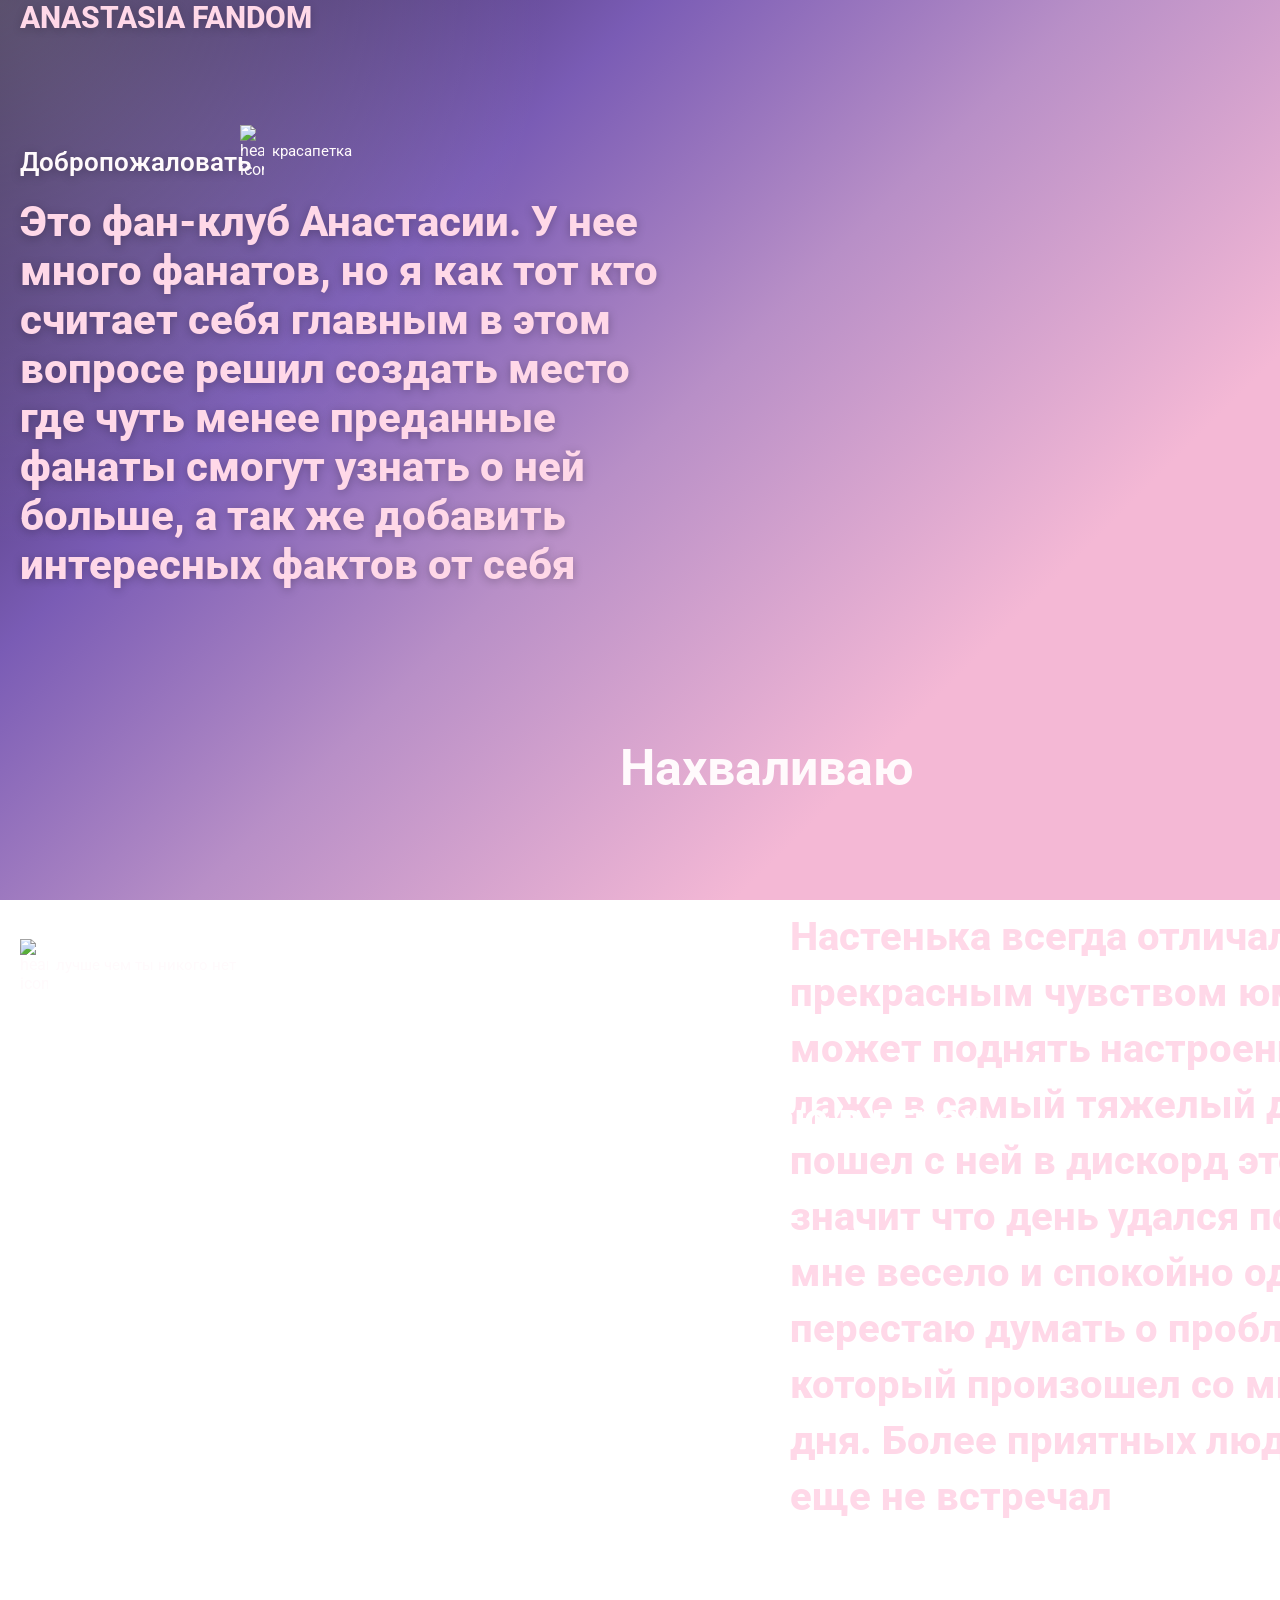
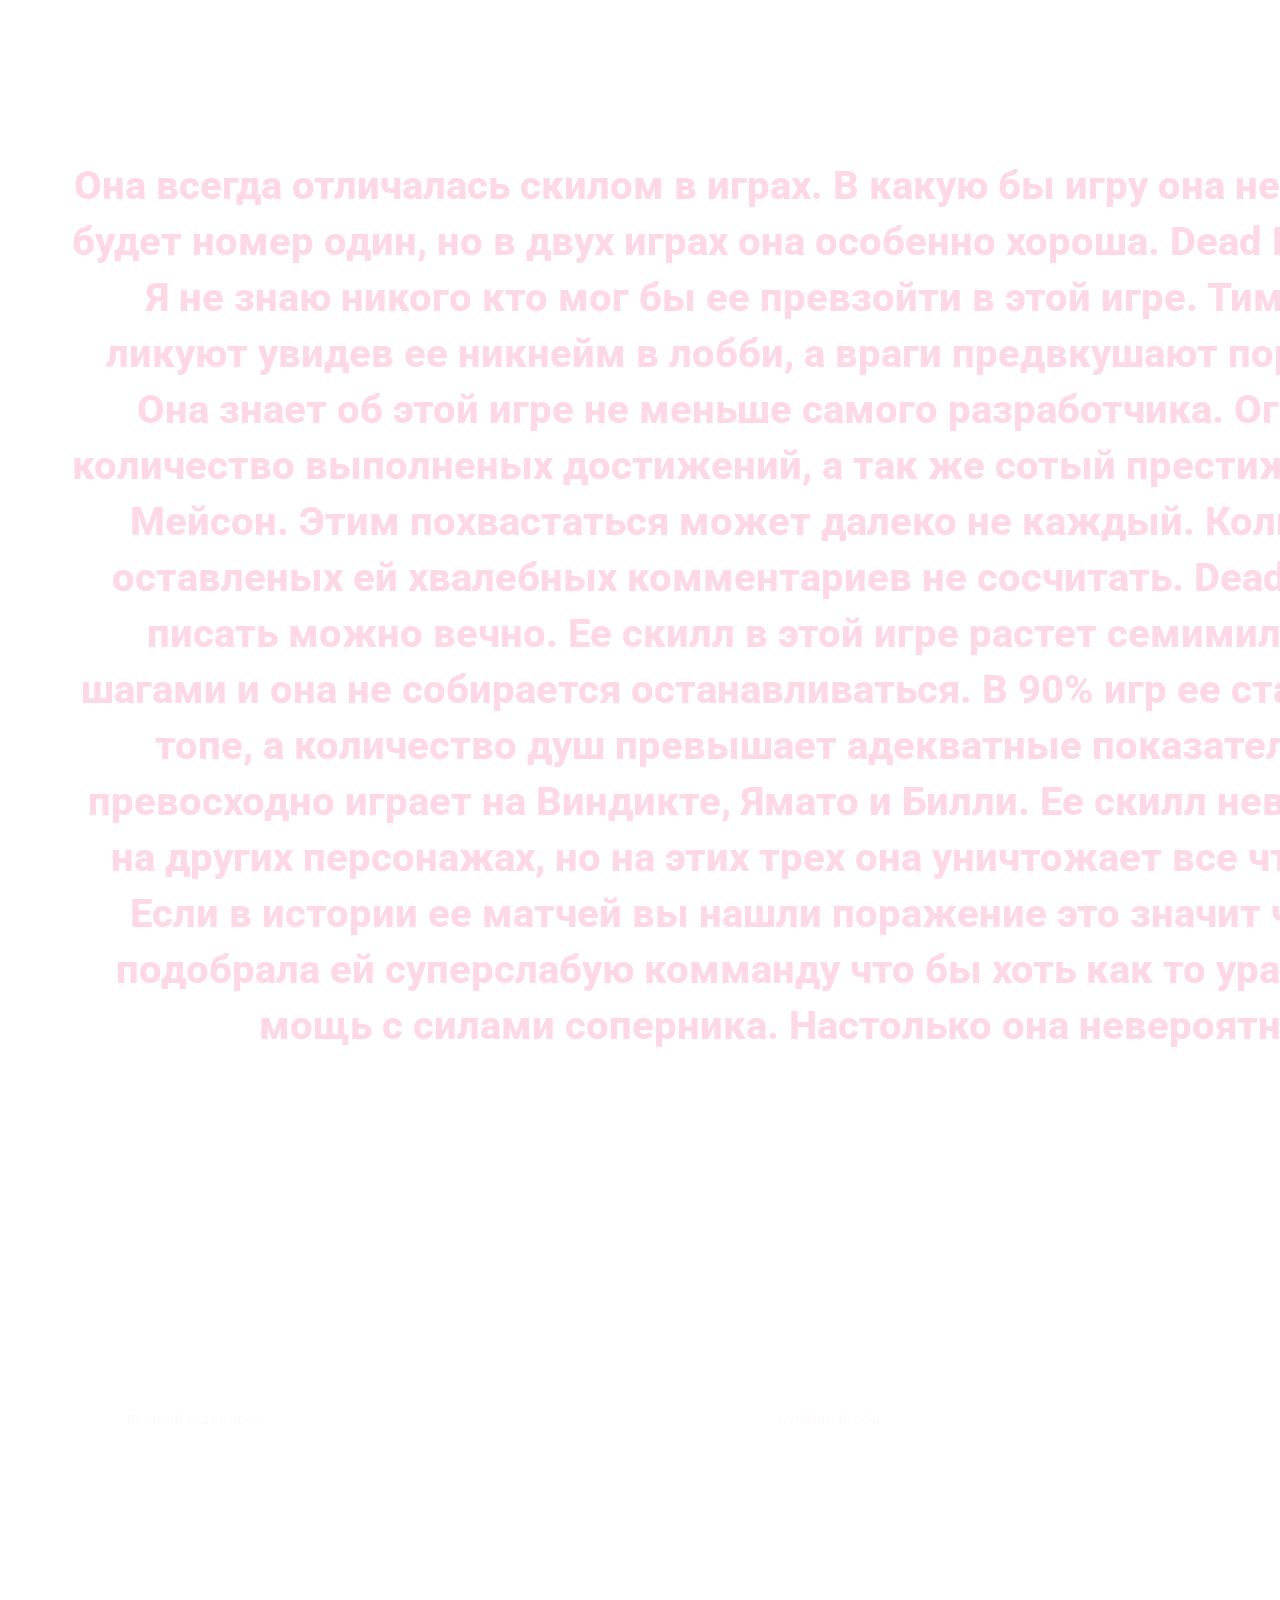
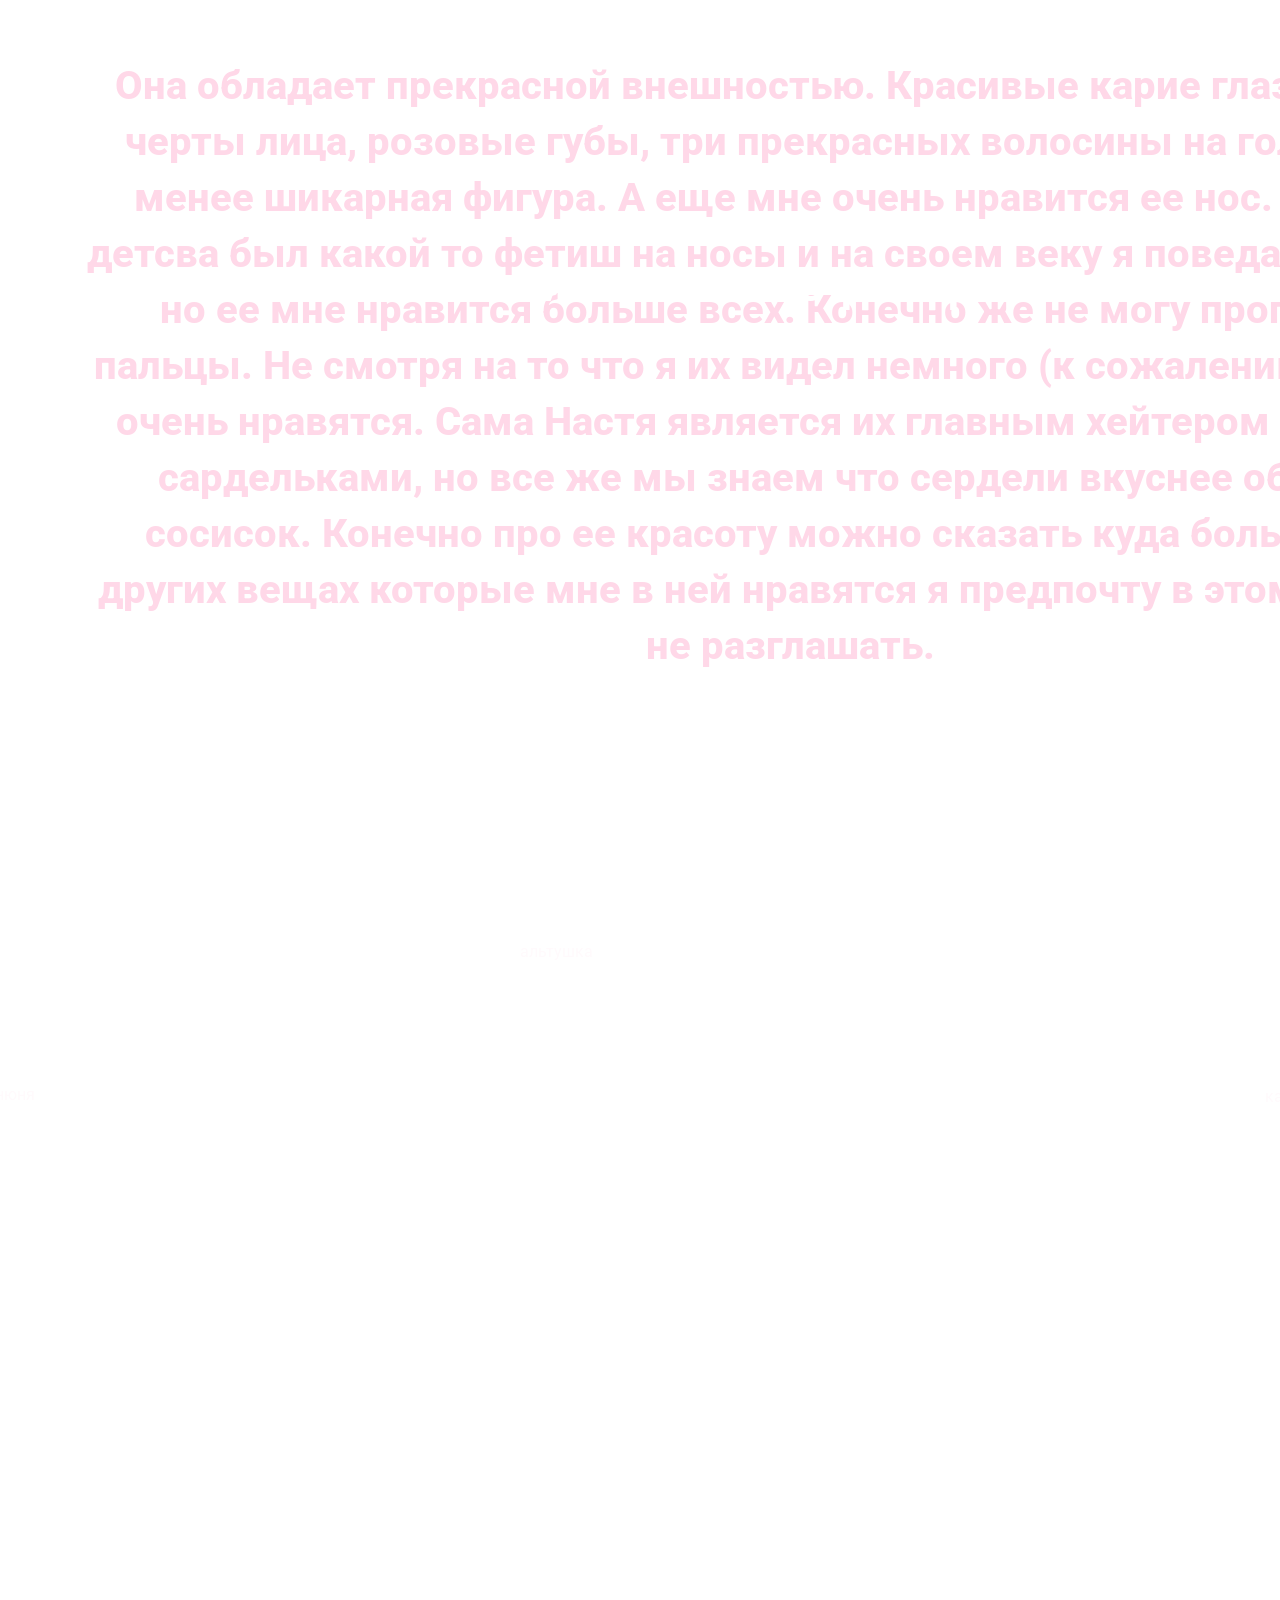
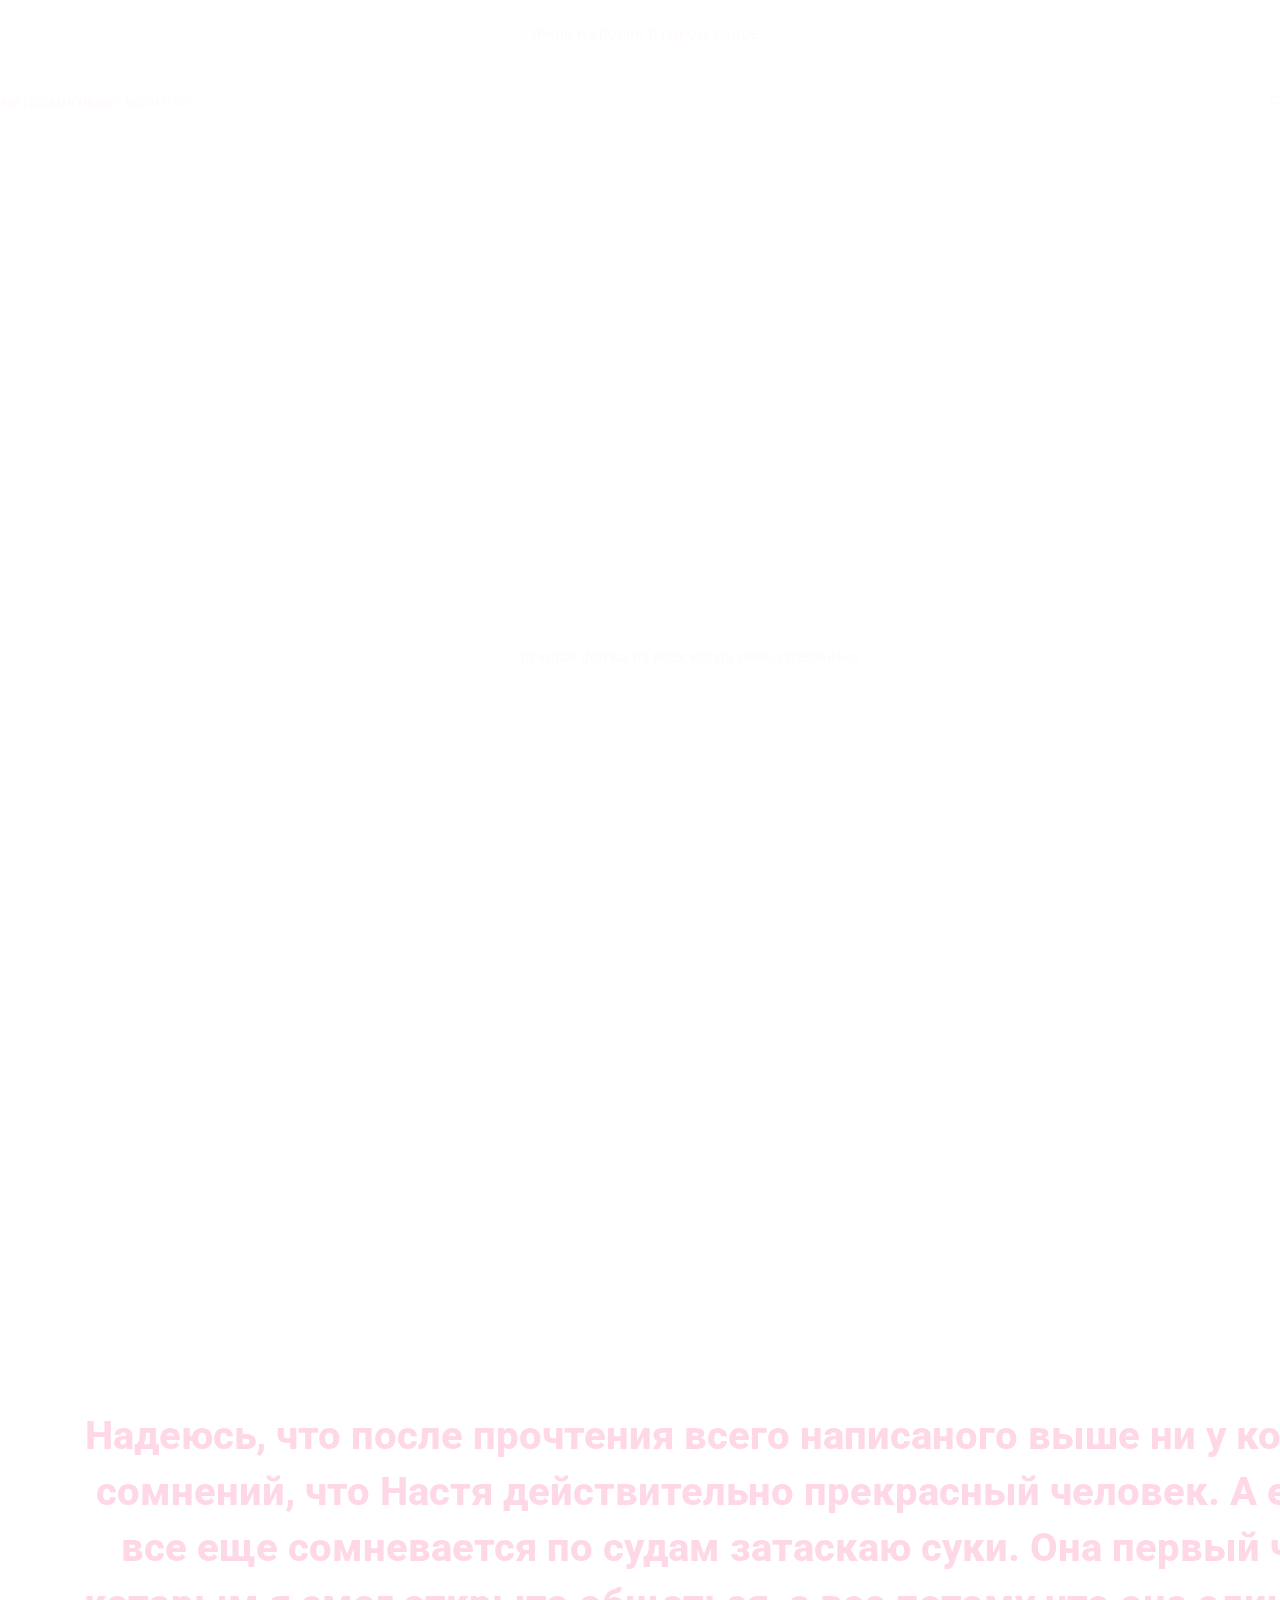
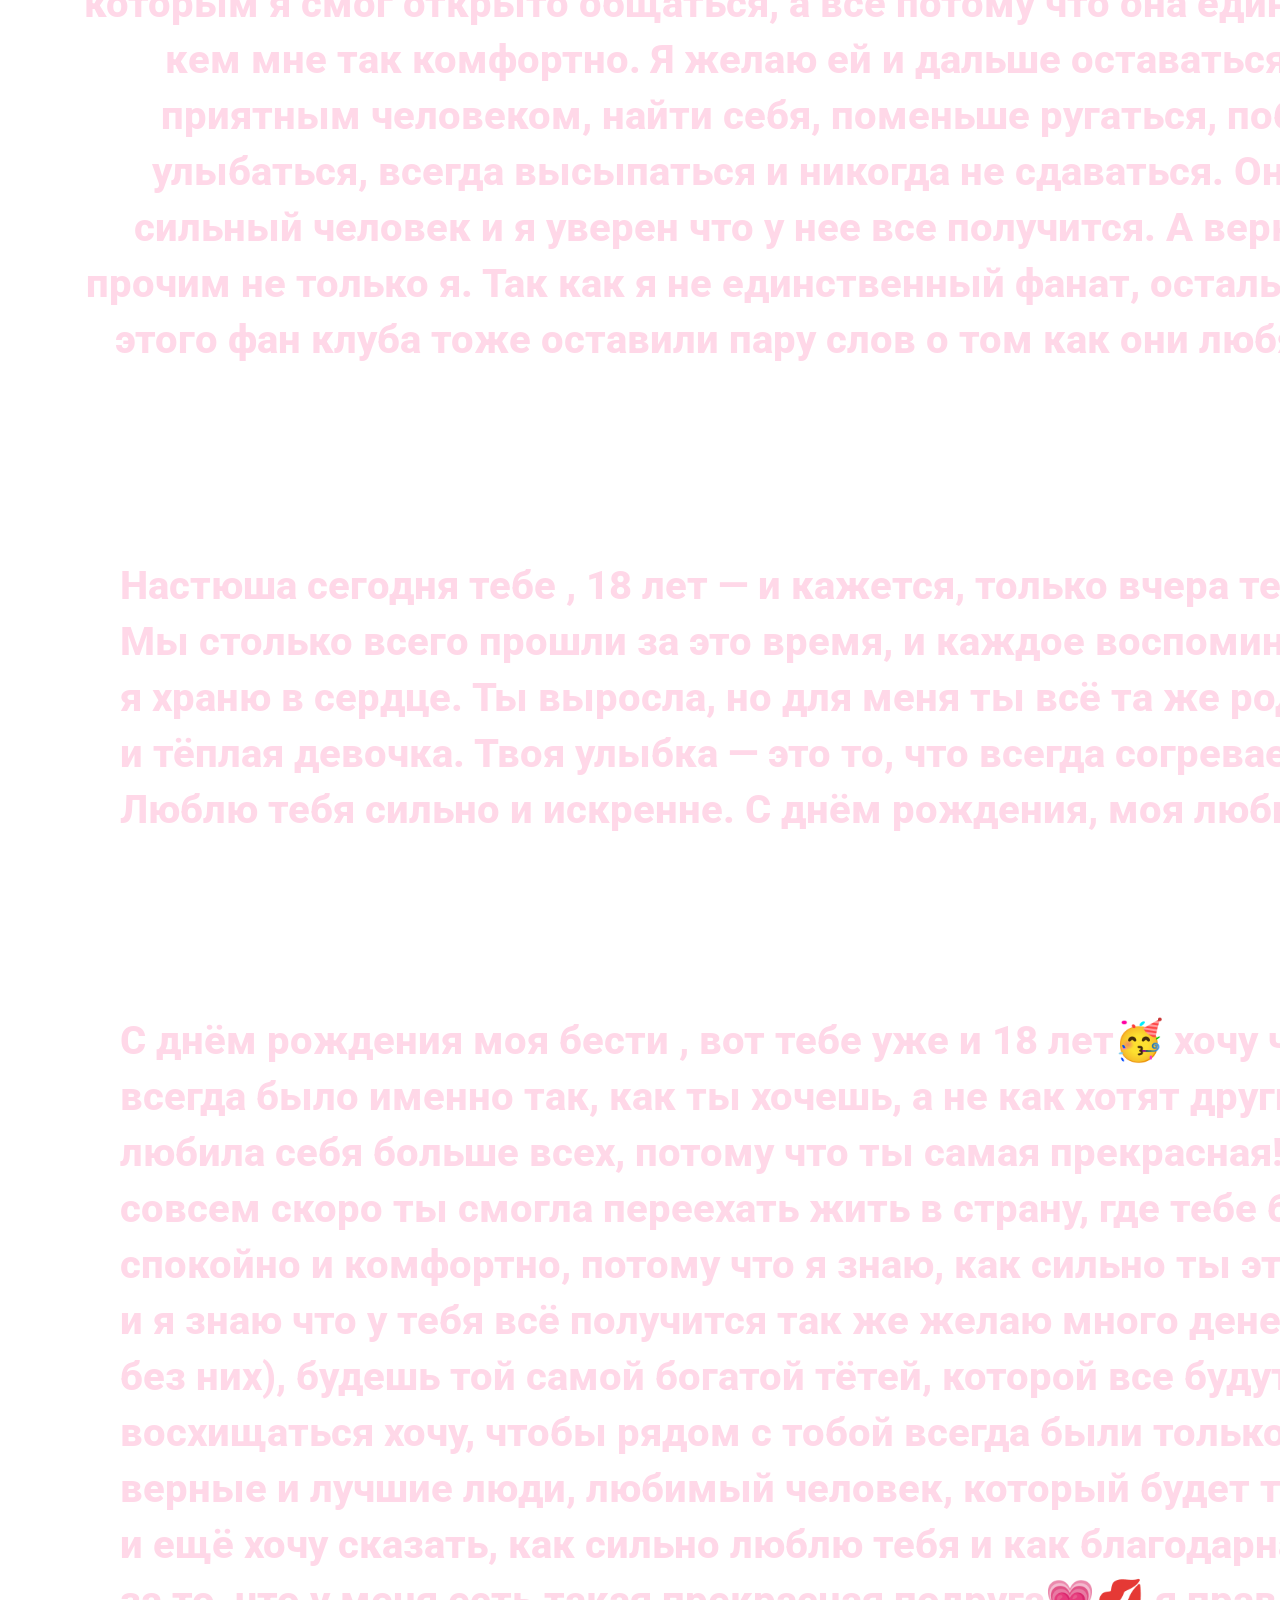
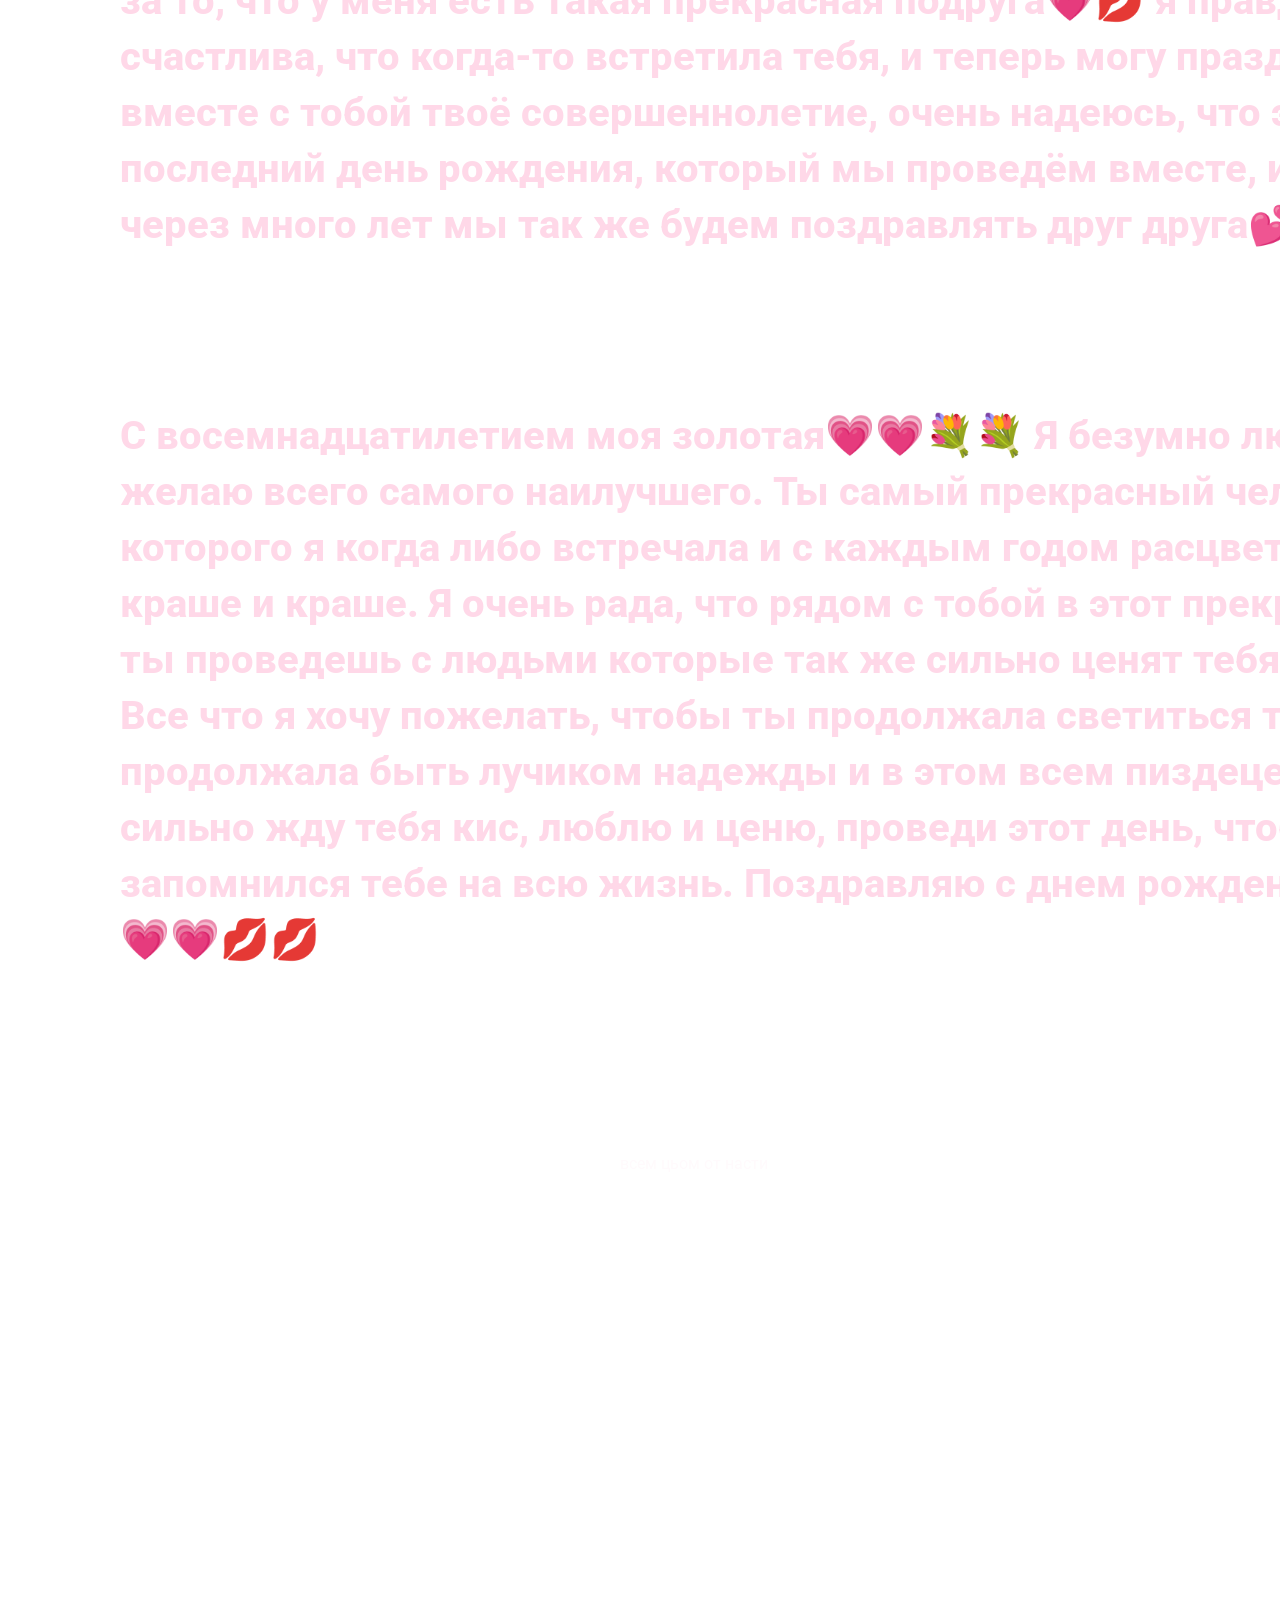
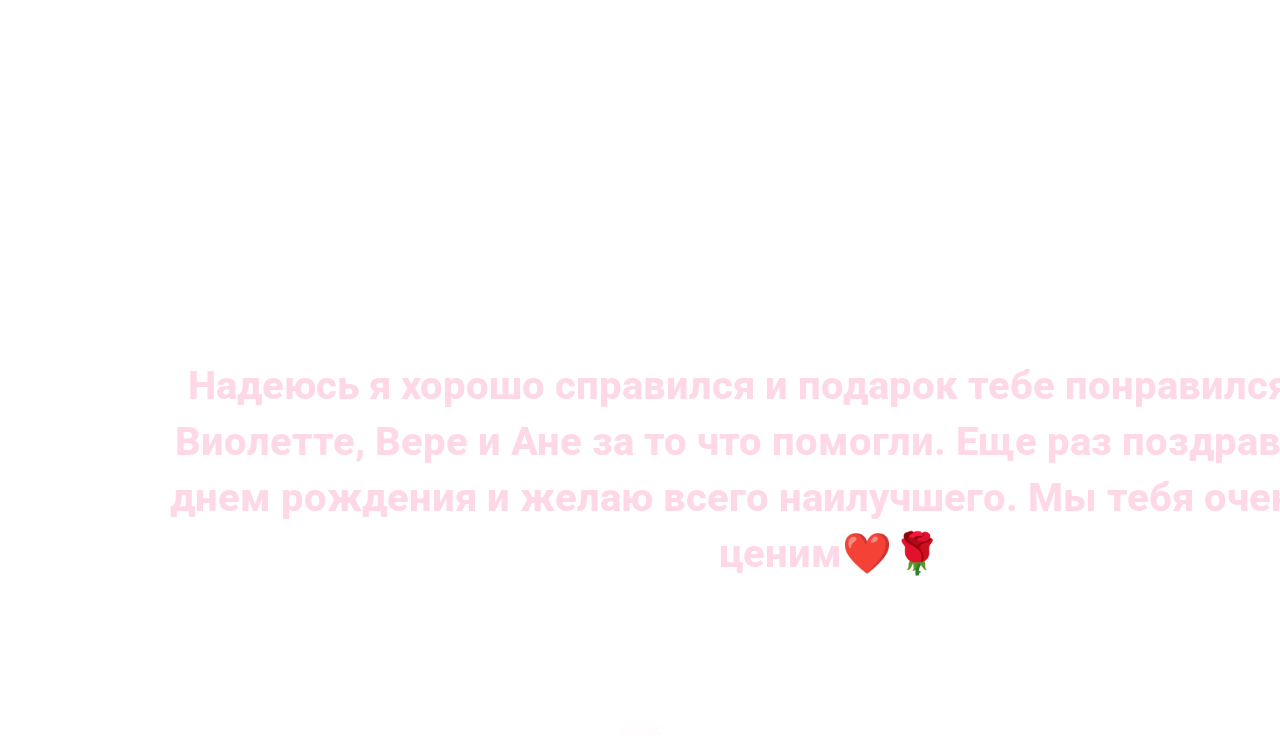
==== index.html @ ffe3f114 "Add files via upload" ====
<!DOCTYPE html>
<html lang='en'>

<head>
    <meta charset='utf-8'>
    <meta name='viewport' content='width=device-width, initial-scale=1'>
    <title>Nastya Fandom</title>
    <link rel="preconnect" href="https://fonts.googleapis.com">
    <link rel="preconnect" href="https://fonts.gstatic.com" crossorigin>
    <link href="https://fonts.googleapis.com/css2?family=Roboto:wght@400;500;700;800&display=swap" rel="stylesheet">
    <link rel='stylesheet' href='css/main.css'>
</head>

<body>
    <div class="wrapper">
        <header class="container">
            <span class="logo">Anastasia Fandom</span>
            <nav>
                <ul>
                    <!----Кнопки сверху сайта---->
                    <li class="active"><a href="#"></a></li>
                    <li><a href="#"></a></li>
                    <li><a href="#"></a></li>
                    <li><a href="#"></a></li>
                    <li class="btn"><a href="#"></a></li>
                    <!---->
                </ul>
            </nav>
        </header>
        <div class="hero container">
            <div class="hero--info">
                <!--Заголовки и главные кнопки-->
                <h2>Добропожаловать</h2>
                <h1>Это фан-клуб Анастасии. У нее много фанатов, но я как тот кто считает себя главным в этом вопросе
                    решил создать место где чуть менее преданные фанаты смогут узнать о ней больше, а так же добавить
                    интересных фактов от себя</h1>

                <!---->
                <div class="part--two">
                    <div class="part--two__title">
                        <h3>Нахваливаю</h3>
                    </div>
                    <div class="parttwoinfo">
                        <div class="infoblock">
                            <div class="nastya2-text">
                                <h4 class="moveable-h4"
                                    style="left: 450px; top: -20px; width: 900px; position: absolute; font-size: 40px; font-weight: 800; color: #ffd8e8; line-height: 1.4;">
                                    Настенька всегда отличалась своим прекрасным чувством юмора. Она легко может поднять
                                    настроение и поддержать даже в самый тяжелый день. Если я пошел с ней в дискорд это
                                    автоматически значит что день удался потому что с ней мне весело и спокойно
                                    одновременно. С я перестаю думать о проблемах и негативе который произошел со мной в
                                    течении дня. Более приятных людей чем она я еще не встречал</h4>
                            </div>
                            <img src="img/nastya2.jpg" alt="">
                            <div class="caption">
                                <img src="img/heart.png" alt="heart icon">
                                <p>лучше чем ты никого нет</p>
                            </div>
                        </div>
                    </div>
                </div>
                <div class="part--three">
                    <div class="part--three__title">
                        <h3 class="moveable-title"
                            style="left: 560px; top: -200px; position: absolute; font-size: 42px; font-weight: 800; color: #fff;">
                            Нахваливаю в играх</h3>
                    </div>
                    <div class="partthreeinfo">
                        <div class="infoblock">
                            <div class="nastya3-text">

                                <h4 class="moveable-h4"
                                    style="left: -10px; top: 1700px; width: 1500px; position: absolute; font-size: 40px; font-weight: 800; color: #ffd8e8; line-height: 1.4; text-align: center;">
                                    Она всегда отличалась скилом в играх. В какую бы игру она не зашла она будет номер
                                    один, но в двух играх она особенно хороша.
                                    Dead By Daylight. Я не знаю никого кто мог бы ее превзойти в этой игре.
                                    Тиммейты ликуют увидев ее никнейм в лобби, а враги предвкушают поражение. Она знает
                                    об этой игре не меньше самого разработчика. Огромное количество выполненых
                                    достижений, а так же сотый престиж на Шерил Мейсон. Этим похвастаться может далеко
                                    не каждый. Количество оставленых ей хвалебных комментариев не сосчитать.

                                    Deadlock. Тут писать можно вечно. Ее скилл в этой игре растет
                                    семимильными шагами и она не собирается останавливаться. В 90% игр ее статистика в
                                    топе, а количество душ превышает адекватные показатели. Она превосходно играет на
                                    Виндикте, Ямато и Билли. Ее скилл невероятен и на других персонажах, но на этих трех
                                    она уничтожает все что видит. Если в истории ее матчей вы нашли поражение это значит
                                    что
                                    игра подобрала ей суперслабую комманду что бы хоть как то уравнять ее мощь с силами
                                    соперника. Настолько она невероятна
                                </h4>
                            </div>
                            <div class="image-card">
                                <img src="img/nastya3.png" alt="">
                                <div class="caption">
                                    <img src="img/Deadlock.png" alt="">
                                    <p>лучшая в дедлоке</p>
                                </div>
                            </div>
                            <div class="image-card nastyafourimg">
                                <img src="img/nastya4.png" alt="">
                                <div class="captiontwo">
                                    <img src="img/DBD.png" alt="">
                                    <p>лучшая в дбд</p>
                                </div>
                            </div>
                        </div>
                    </div>
                </div>
                <div class="part--four">
                    <div class="part--four__title">
                        <h3 class="moveable-title"
                            style="left: 560px; top: 3100px; position: absolute; font-size: 42px; font-weight: 800; color: #fff;">
                            Нахваливаю внешность</h3>
                    </div>
                    <div class=" partfourinfo">
                        <div class="infoblock">
                            <div class="nastya5-text">
                                <h4 class="moveable-h4"
                                    style="left: 0px; top: 3200px; width: 1500px; position: absolute; font-size: 40px; font-weight: 800; color: #ffd8e8; line-height: 1.4; text-align: center;">
                                    Она обладает прекрасной внешностью. Красивые карие глаза, милые черты лица, розовые
                                    губы, три прекрасных волосины на голове и не менее шикарная фигура. А еще мне очень
                                    нравится ее нос. У меня с детсва был какой то фетиш на носы и на своем веку я
                                    поведал их много, но ее мне нравится больше всех. Конечно же не могу пропустить
                                    пальцы. Не смотря на то что я их видел немного (к сожалению) они мне очень нравятся.
                                    Сама Настя является их главным хейтером и назвает сардельками, но все же мы знаем
                                    что сердели вкуснее обычных сосисок. Конечно про ее красоту можно сказать куда
                                    больше, но о других вещах которые мне в ней нравятся я предпочту в этом фандоме не
                                    разглашать.
                                </h4>
                            </div>
                            <div class="caption">
                                <img src="" alt="">
                                <p></p>
                            </div>
                        </div>
                    </div>
                </div>
                <div class="part--five">
                    <div class="part--five__title">
                        <h5 class="moveable-title"
                            style="left: -90px; top: 2000px; position: absolute; font-size: 42px; font-weight: 800; color: #fff;">
                            Мои любимые фотографии</h5>
                    </div>
                    <div class=" partfiveinfo">
                        <div class="infoblock">
                            <div class="nastya6-text">
                                <h6 class="moveable-h4"
                                    style="left: 0px; top: 3200px; width: 1500px; position: absolute; font-size: 40px; font-weight: 800; color: #ffd8e8; line-height: 1.4; text-align: center;">

                                </h6>
                            </div>
                            <img class="five-photo five-photo-1" src="img/nastya6.jpg" alt="">
                            <div class="caption5">
                                <img src="img/heart.png" alt="">
                                <p>гарнюня</p>
                            </div>
                            <img class="five-photo five-photo-2" src="img/nastya7.jpg" alt="">
                            <div class="caption6">
                                <img src="img/heart.png" alt="">
                                <p>альтушка</p>
                            </div>
                            <img class="five-photo five-photo-3" src="img/nastya8.jpg" alt="">
                            <div class="caption7">
                                <img src="img/heart.png" alt="">
                                <p>карапуз</p>
                            </div>
                            <img class="five-photo five-photo-4" src="img/nastya9.jpg" alt="">
                            <div class="caption8">
                                <img src="img/heart.png" alt="">
                                <p>мне подмигивает если что</p>
                            </div>
                            <img class="five-photo five-photo-5" src="img/nastya10.jpg" alt="">
                            <div class="caption9">
                                <img src="img/heart.png" alt="">
                                <p>зайчик и кролик в одном кадре</p>
                            </div>
                            <img class="five-photo five-photo-6" src="img/nastya11.jpg" alt="">
                            <div class="captiont10">
                                <img src="" alt="">
                                <p></p>
                            </div>
                            <img class="five-photo five-photo-7" src="img/nastya12.jpg" alt="">
                            <div class="caption11">
                                <img src="img/heart.png" alt="">
                                <p>слишком хорошая фотка</p>
                            </div>
                            <img class="five-photo five-photo-8" src="img/nastya13.jpg" alt="">
                            <div class="caption12">
                                <img src="img/heart.png" alt="">
                                <p>лучшая фотка из всех когда либо сделанных</p>
                            </div>
                            <img class="five-photo five-photo-8" src="img/nastya15.jpg" alt=""
                                style="left: 560px; top: 7200px; width: 450px; position: absolute; font-size: 40px; font-weight: 800; color: #ffd8e8; line-height: 1.4; text-align: center;">
                            <div class="caption14">
                                <img src="img/heart.png" alt="">
                                <p>всем цьом от насти</p>
                            </div>
                            <img class="five-photo five-photo-8" src="img/bonus.png" alt=""
                                style="left: 560px; top: 8400px; width: 450px; position: absolute; font-size: 40px; font-weight: 800; color: #ffd8e8; line-height: 1.4; text-align: center;">
                            <div class="caption15">
                                <img src="img/heart.png" alt="">
                                <p>бонус</p>
                            </div>
                        </div>
                    </div>
                </div>
                <div class="part--six">
                    <div class="part--six__title">
                        <h3 class="moveable-title"
                            style="left: 730px; top: 6070px; position: absolute; font-size: 42px; font-weight: 800; color: #fff;">
                            Итог</h3>
                    </div>
                    <div class=" partsixinfo">
                        <div class="infoblock">
                            <div class="nasty6-text">
                                <h4 class="moveable-h4"
                                    style="left: 0px; top: 6150px; width: 1500px; position: absolute; font-size: 40px; font-weight: 800; color: #ffd8e8; line-height: 1.4; text-align: center;">
                                    Надеюсь, что после прочтения всего написаного выше ни у кого не будет сомнений, что
                                    Настя действительно прекрасный человек. А если кто то все еще сомневается по судам
                                    затаскаю суки. Она первый человек с которым я смог открыто общаться, а все потому
                                    что она единственная с кем мне так комфортно. Я желаю ей и дальше оставаться
                                    таким приятным человеком, найти себя, поменьше ругаться, побольше улыбаться, всегда
                                    высыпаться и никогда не сдаваться. Она очень сильный человек и я уверен что у нее
                                    все получится. А верю между прочим не только я. Так как я не единственный фанат,
                                    остальные члены этого фан клуба тоже оставили пару слов о том как они любят Настю.
                                </h4>
                            </div>
                        </div>
                    </div>
                </div>
                <div class="part--seven">
                    <div class="part--seven__title">
                        <h3 class="moveable-title"
                            style="left: 120px; top: 6800px; position: absolute; font-size: 50px; font-weight: 800; color: #fff;">
                            Виолетта</h3>
                    </div>
                    <div class=" partseveninfo">
                        <div class="infoblock">
                            <div class="nasty7-text">
                                <h4 class="moveable-h4"
                                    style="left: 40px; top: 6900px; width: 1500px; position: absolute; font-size: 40px; font-weight: 800; color: #ffd8e8; line-height: 1.4; text-align: left;">
                                    Настюша сегодня тебе , 18 лет — и кажется, только вчера тебе было 13. Мы столько
                                    всего прошли за это время, и каждое воспоминание с тобой я храню в сердце. Ты
                                    выросла, но для меня ты всё та же родная, светлая и тёплая девочка. Твоя улыбка —
                                    это то, что всегда согревает меня. Люблю тебя сильно и искренне. С днём рождения,
                                    моя любимая 🥰💋
                                </h4>
                            </div>
                        </div>
                    </div>
                </div>
                <div class="part--eight">
                    <div class="part--eight__title">
                        <h3 class="moveable-title"
                            style="left: 120px; top: 7250px; position: absolute; font-size: 50px; font-weight: 800; color: #fff;">
                            Вера</h3>
                    </div>
                    <div class=" parteightinfo">
                        <div class="infoblock">
                            <div class="nasty8-text">
                                <h4 class="moveable-h4"
                                    style="left: 40px; top: 7355px; width: 1500px; position: absolute; font-size: 40px; font-weight: 800; color: #ffd8e8; line-height: 1.4; text-align: left;">
                                    C днём рождения моя бести , вот тебе уже и 18 лет🥳
                                    хочу чтобы всё всегда было именно так, как ты хочешь, а не как хотят другие, чтобы
                                    ты любила себя больше всех, потому что ты самая прекрасная!!
                                    хочу, чтобы совсем скоро ты смогла переехать жить в страну, где тебе будет спокойно
                                    и комфортно, потому что я знаю, как сильно ты этого хочешь , и я знаю что у тебя всё
                                    получится
                                    так же желаю много денег (ну а куда без них), будешь той самой богатой тётей,
                                    которой все будут восхищаться
                                    хочу, чтобы рядом с тобой всегда были только самые верные и лучшие люди, любимый
                                    человек, который будет твоей опорой
                                    и ещё хочу сказать, как сильно люблю тебя и как благодарна вселенной за то, что у
                                    меня есть такая прекрасная подруга💗💋
                                    я правда очень счастлива, что когда-то встретила тебя, и теперь могу праздновать
                                    вместе с тобой твоё совершеннолетие, очень надеюсь, что это далеко не последний день
                                    рождения, который мы проведём вместе, и что ещё через много лет мы так же будем
                                    поздравлять друг друга💕🥹
                                </h4>
                            </div>
                        </div>
                    </div>
                    <div class="part--nine">
                        <div class="part--nine__title">
                            <h3 class="moveable-title"
                                style="left: 120px; top: 8250px; position: absolute; font-size: 50px; font-weight: 800; color: #fff;">
                                Аня</h3>
                        </div>
                        <div class=" partnineinfo">
                            <div class="infoblock">
                                <div class="nasty9-text">
                                    <h4 class="moveable-h4"
                                        style="left: 40px; top: 8350px; width: 1500px; position: absolute; font-size: 40px; font-weight: 800; color: #ffd8e8; line-height: 1.4; text-align: left;">
                                        С восемнадцатилетием моя золотая💗💗💐💐
                                        Я безумно люблю тебя и желаю всего самого наилучшего. Ты самый прекрасный
                                        человек которого я когда либо встречала и с каждым годом расцветаешь все краше и
                                        краше. Я очень рада, что рядом с тобой в этот прекрасный день ты проведешь с
                                        людьми которые так же сильно ценят тебя и дорожат. Все что я хочу пожелать,
                                        чтобы ты продолжала светиться так же ярко и продолжала быть лучиком надежды и в
                                        этом всем пиздеце. Оченьььь сильно жду тебя кис, люблю и ценю, проведи этот
                                        день, чтобы он запомнился тебе на всю жизнь. Поздравляю с днем рождения ещё
                                        разз💗💗💋💋
                                    </h4>
                                </div>
                            </div>
                        </div>
                        <div class="part--ten">
                            <div class="part--ten__title">
                                <h3 class="moveable-title"
                                    style="left: 720px; top: 9800px; position: absolute; font-size: 50px; font-weight: 800; color: #fff;">
                                    Конец</h3>
                            </div>
                            <div class=" partteninfo">
                                <div class="infoblock">
                                    <div class="nasty10-text">
                                        <h4 class="moveable-h4"
                                            style="left: 40px; top: 9900px; width: 1500px; position: absolute; font-size: 40px; font-weight: 800; color: #ffd8e8; line-height: 1.4; text-align: center;">
                                            Надеюсь я хорошо справился и подарок тебе понравился. Спасибо Виолетте, Вере
                                            и Ане за то что помогли. Еще раз поздравляю тебя с днем рождения и желаю
                                            всего наилучшего. Мы тебя очень любим и ценим❤️🌹
                                        </h4>
                                    </div>
                                </div>
                            </div>
                        </div>

                    </div>
                </div>
            </div>
        </div>
        <div class="hero--image">
            <img src="img/nastya.jpg" alt="">
            <div class="caption">
                <img src="img/heart.png" alt="heart icon">
                <p>красапетка</p>
            </div>
        </div>
    </div>
    </div>
</body>

</html>
<script src="js/drag-resize.js"></script>
---- css/main.css ----
:root {
    --bg-dark: #24163d;
    --bg-mid: #7a5cb5;
    --bg-light: #f4b8d5;
    --text-main: #fffafc;
    --text-accent: #ffd8e8;
    --text-dark: #2f243e;
    --button: #ff7aa2;
    --button-hover: #ffd4e2;
}

* {
    margin: 0;
    padding: 0;
    box-sizing: border-box;
}

html,
body,
h1,
h2,
h3,
h4,
h5,
h6,
p,
span,
a,
li,
button,
input,
textarea {
    font-family: "Roboto", "Segoe UI", Tahoma, sans-serif;
}

body {
    font-weight: 400;
    color: var(--text-main);
    min-height: 100vh;
    /* --- НАЧАЛО ПРАВОК --- */
    /* Перенесли градиент из .wrapper сюда и зафиксировали его */
    background: radial-gradient(circle at top left, rgba(255, 255, 255, 0.25), transparent 35%),
        linear-gradient(135deg, #24163d 0%, #7a5cb5 30%, #b88fc7 50%, #f4b8d5 75%, #f4b8d5 100%);
    background-attachment: fixed;
    /* --- КОНЕЦ ПРАВОК --- */
}

a {
    text-decoration: none;
}

img {
    max-width: 100%;
    height: auto;
    border-radius: 20px;
}

h2 {
    font-size: 40px;
    font-weight: 600;
    margin-bottom: 20px;
}

h1 {
    font-size: 64px;
    font-weight: 800;
    margin-bottom: 20px;
}

h3 {
    font-size: 30px;
    font-weight: 700;
}

.wrapper {
    /* --- НАЧАЛО ПРАВОК --- */
    background: transparent;
    /* Убрали дублирующийся фон */
    /* --- КОНЕЦ ПРАВОК --- */
    width: 100%;
    min-height: 100vh;
}

.container {
    width: 100%;
    max-width: 1500px;
    margin: 0 auto;
    padding: 0 20px;
    box-sizing: border-box;
}



header .logo {
    text-transform: uppercase;
    font-size: 30px;
    font-weight: 800;
    margin-top: 20px;
    color: var(--text-accent);
    text-shadow: 0 2px 10px rgba(0, 0, 0, 0.2);
}

header nav {
    width: 50%;
    margin-top: 20px;
}

header nav ul {
    list-style: none;
    display: flex;
    justify-content: space-between;
    align-items: center;
}

header nav ul li {
    display: inline-block;
}

header nav ul li a {
    color: var(--text-main);
    font-size: 18px;
    font-weight: 500;
    transition: all 0.3s ease;
}

header nav ul li.active::after {
    content: "";
    display: block;
    width: 100%;
    height: 3px;
    background: var(--text-accent);
    border-radius: 2px;
}

header nav ul li:not(.active):not(.btn) a:hover {
    border-bottom: 3px solid var(--text-accent);
    color: var(--text-accent);
}



header nav ul li.btn a:hover {
    background: linear-gradient(135deg, var(--button-hover) 0%, #ffe0eb 100%);
    color: var(--text-dark);
    transform: translateY(-2px);
}

.hero {
    position: relative;
    padding-bottom: 100px;
    display: flex;
    flex-direction: column;
}

.hero--info {
    width: 650px;
    padding-top: 29px;
    margin-top: 50px;
    min-height: auto;
}

.hero--info h2 {
    margin-top: 10px;
    color: #fffafc;
    text-shadow: 0 2px 10px rgba(0, 0, 0, 0.25);
    font-size: 26px;
}

.hero--info h1 {
    color: #ffd8e8;
    text-shadow: 0 2px 10px rgba(0, 0, 0, 0.25);
    font-size: 42px;
    font-weight: 800;
    max-width: 700px;
    margin-bottom: 24px;
}

.hero--image {
    position: absolute;
    top: 115px;
    right: 540px;
    width: 500px;
}

.hero--image img {
    width: 100%;
    height: auto;
    object-fit: cover;
    border-radius: 20px;
    display: block;
}

.hero--image .caption {
    margin-top: 10px;
    display: flex;
    flex-direction: row;
    align-items: center;
    gap: 8px;
}

.hero--image .caption img {
    width: 24px;
    height: auto;
    border-radius: 0;
    display: block;
    flex-shrink: 0;
}

.hero--image .caption p {
    color: var(--text-main);
    font-size: 15px;
    line-height: 1.3;
    margin: 0;
}

.part--two {
    position: relative;
    margin-top: 40px;
    min-height: auto;
}

.part--two__title {
    position: absolute;
    top: 110px;
    left: 600px;
    z-index: 2;
}

.part--two__title h3 {
    margin: 0;
    color: var(--text-main);
    font-size: 50px;
    white-space: nowrap;
    display: inline-block;
}

.part--three__title {
    position: relative;
    z-index: 2;
}

.part--three__title .moveable-title {
    position: absolute;
    left: 560px;
    top: 500px;
    margin: 0;
    color: var(--text-main);
    font-size: 42px;
    font-weight: 800;
    white-space: nowrap;
    display: inline-block;
}

.part--two .infoblock {
    position: relative;
    margin-top: 10px;
    display: flex;
    flex-direction: column;
    gap: 0;
    width: min(100%, 700px);
}

.part--two .nastya2-text {
    position: absolute;
    left: 240px;
    top: 300px;
    width: 420px;
    z-index: 2;
}

.editable-text {
    margin: 0;
    padding: 0;
    font-size: 24px;
    font-weight: 600;
    line-height: 1.4;
    color: #ffd8e8;
    display: block;
}

/* Ensure paragraphs inside absolute H4 blocks show visible indentation */
.moveable-h4 p {
    display: block;
    padding-left: 80px;
    /* visible tab width — adjust as needed */
    margin: 0 0 1em 0;
    text-indent: 0;
}

/* Also apply indentation to H4 blocks or wrappers so whole paragraphs are tabbed */
.part--two .infoblock h4,
.partthreeinfo .infoblock h4,
.moveable-h4 {
    padding-left: 80px;
}

.part--two .infoblock img {
    margin-top: 300px;
    width: 70%;
    height: auto;
    border-radius: 20px;
    display: block;
}

.part--two .infoblock .caption {
    margin-top: 10px;
    display: flex;
    flex-direction: row;
    align-items: center;
    gap: 8px;
}

.part--two .infoblock .caption img {
    margin-top: 0;
    width: 28px;
    height: auto;
    border-radius: 0;
    display: block;
    flex-shrink: 0;
}

.part--two .infoblock .caption p {
    color: var(--text-main);
    font-size: 15px;
    line-height: 1.3;
    margin: 0;
}

.partthreeinfo .infoblock .caption {
    margin-top: 10px;
    display: flex;
    flex-direction: row;
    align-items: center;
    gap: 8px;
}

.partthreeinfo .infoblock .caption img {
    position: absolute;
    top: 2940px;
    right: 28px;
    width: 21px;
}

.partthreeinfo .infoblock .caption p {
    position: absolute;
    top: 2941px;
    left: 126px;
    margin-top: 10px;
    width: 600px;
    height: auto;
    border-radius: 20px;
    display: flex;
}

.partthreeinfo .infoblock img {
    position: absolute;
    top: 115px;
    right: 28px;
    width: 500px;
}

.partthreeinfo .image-card {
    margin-top: 300px;
    width: 100%;
}

.partthreeinfo .image-card img {
    position: absolute;
    top: 2600px;
    left: 100px;
    margin-top: 10px;
    width: 600px;
    height: auto;
    border-radius: 20px;
    display: flex;
}

.partthreeinfo .nastyafourimg {
    position: absolute;
    top: -300px;
    right: 28px;
    width: 600px;
}

.partthreeinfo .infoblock .captiontwo {
    margin-top: 10px;
    display: flex;
    flex-direction: row;
    align-items: center;
    gap: 8px;
}

.partthreeinfo .infoblock .captiontwo img {
    position: absolute;
    top: 2940px;
    right: 28px;
    width: 25px;
}

.partthreeinfo .infoblock .captiontwo p {
    position: absolute;
    top: 2941px;
    left: 126px;
    margin-top: 10px;
    width: 600px;
    height: auto;
    border-radius: 20px;
    display: flex;
}

.part--five {
    position: relative;
    margin-top: 40px;
    min-height: auto;
}

.part--five__title {
    position: absolute;
    top: 110px;
    left: 600px;
    z-index: 2;
}

.part--five__title h5 {
    white-space: nowrap;
}

.part--five .infoblock {
    position: relative;
    margin-top: 10px;
    display: block;
    gap: 0;
    width: min(100%, 700px);
    min-height: 1100px;
}

.part--five .nastya6-text {
    position: absolute;
    left: 240px;
    top: 300px;
    width: 420px;
    z-index: 2;
}

.part--five .infoblock .five-photo {
    position: absolute;
    width: 300px;
    height: auto;
    border-radius: 20px;
}

.part--five .infoblock .five-photo-1 {
    top: 2300px;
    left: -100px;
    width: 472px;
}

.part--five .infoblock .five-photo-2 {
    top: 2300px;
    left: 1200px;
    width: 400px;
}

.part--five .infoblock .five-photo-3 {
    top: 23px;
    left: -200px;
    width: 400px;
}

.part--five .infoblock .five-photo-4 {
    top: 2300px;
    left: 450px;
    width: 2000px;
}

.part--five .infoblock .five-photo-5 {
    top: 3600px;
    left: 450px;
    width: 800px;
}

.part--five .infoblock .five-photo-6 {
    top: 3000px;
    left: -70px;
    width: 400px;
}

.part--five .infoblock .five-photo-7 {
    top: 3000px;
    left: 1200px;
    width: 403px;
}

.part--five .infoblock .five-photo-8 {
    top: 3000px;
    left: 450px;
    width: 700px;
}

/* первая картинка*/
.partfiveinfo .infoblock .caption5 {
    margin-top: 10px;
    display: flex;
    flex-direction: row;
    align-items: center;
    gap: 8px;
}

.partfiveinfo .infoblock .caption5 img {
    position: absolute;
    top: 2930px;
    right: 700px;
    width: 25px;
}

.partfiveinfo .infoblock .caption5 p {
    position: absolute;
    top: 2923px;
    left: -50px;
    margin-top: 10px;
    width: 600px;
    height: auto;
    border-radius: 20px;
    display: flex;
}

/* вторая картинка*/
.partfiveinfo .infoblock .caption6 {
    margin-top: 10px;
    display: flex;
    flex-direction: row;
    align-items: center;
    gap: 8px;
}

.partfiveinfo .infoblock .caption6 img {
    position: absolute;
    top: 2787px;
    right: 150px;
    width: 25px;
}

.partfiveinfo .infoblock .caption6 p {
    position: absolute;
    top: 2780px;
    left: 500px;
    margin-top: 10px;
    width: 600px;
    height: auto;
    border-radius: 20px;
    display: flex;
}

/* третья картинка*/
.partfiveinfo .infoblock .caption7 {
    margin-top: 10px;
    display: flex;
    flex-direction: row;
    align-items: center;
    gap: 8px;
}

.partfiveinfo .infoblock .caption7 img {
    position: absolute;
    top: 2932px;
    right: -597px;
    width: 25px;
}

.partfiveinfo .infoblock .caption7 p {
    position: absolute;
    top: 2925px;
    left: 1245px;
    margin-top: 10px;
    width: 600px;
    height: auto;
    border-radius: 20px;
    display: flex;
}

/* четвертая картинка*/
.partfiveinfo .infoblock .caption8 {
    margin-top: 10px;
    display: flex;
    flex-direction: row;
    align-items: center;
    gap: 8px;
}

.partfiveinfo .infoblock .caption8 img {
    position: absolute;
    top: 3537px;
    right: 680px;
    width: 25px;
}

.partfiveinfo .infoblock .caption8 p {
    position: absolute;
    top: 3530px;
    left: -30px;
    margin-top: 10px;
    width: 600px;
    height: auto;
    border-radius: 20px;
    display: flex;
}

/* пятая картинка*/
.partfiveinfo .infoblock .caption10 {
    margin-top: 10px;
    display: flex;
    flex-direction: row;
    align-items: center;
    gap: 8px;
}

.partfiveinfo .infoblock .caption10 img {
    position: absolute;
    top: 4500px;
    right: 590px;
    width: 25px;
}

.partfiveinfo .infoblock .caption10 p {
    position: absolute;
    top: 3530px;
    left: 1240px;
    margin-top: 10px;
    width: 600px;
    height: auto;
    border-radius: 20px;
    display: flex;
}

/* шестая картинка*/
.partfiveinfo .infoblock .caption9 {
    margin-top: 10px;
    display: flex;
    flex-direction: row;
    align-items: center;
    gap: 8px;
}

.partfiveinfo .infoblock .caption9 img {
    position: absolute;
    top: 3470px;
    right: 150px;
    width: 25px;
}

.partfiveinfo .infoblock .caption9 p {
    position: absolute;
    top: 3462px;
    left: 500px;
    margin-top: 10px;
    width: 900px;
    height: auto;
    border-radius: 20px;
    display: flex;
}

/* седьмая картинка*/
.partfiveinfo .infoblock .caption11 {
    margin-top: 10px;
    display: flex;
    flex-direction: row;
    align-items: center;
    gap: 8px;
}

.partfiveinfo .infoblock .caption11 img {
    position: absolute;
    top: 3535px;
    right: -600px;
    width: 25px;
}

.partfiveinfo .infoblock .caption11 p {
    position: absolute;
    top: 3528px;
    left: 1250px;
    margin-top: 10px;
    width: 900px;
    height: auto;
    border-radius: 20px;
    display: flex;
}

/* восьмая картинка*/
.partfiveinfo .infoblock .caption12 {
    margin-top: 10px;
    display: flex;
    flex-direction: row;
    align-items: center;
    gap: 8px;
}

.partfiveinfo .infoblock .caption12 img {
    position: absolute;
    top: 4090px;
    right: 150px;
    width: 25px;
}

.partfiveinfo .infoblock .caption12 p {
    position: absolute;
    top: 4085px;
    left: 500px;
    margin-top: 10px;
    width: 900px;
    height: auto;
    border-radius: 20px;
    display: flex;
}

/* девятая картинка*/
.partfiveinfo .infoblock .caption14 {
    margin-top: 10px;
    display: flex;
    flex-direction: row;
    align-items: center;
    gap: 8px;
}

.partfiveinfo .infoblock .caption14 img {
    position: absolute;
    top: 7800px;
    right: 50px;
    width: 25px;
}

.partfiveinfo .infoblock .caption14 p {
    position: absolute;
    top: 7792px;
    left: 600px;
    margin-top: 10px;
    width: 900px;
    height: auto;
    border-radius: 20px;
    display: flex;
}

/* десятая картинка*/
.partfiveinfo .infoblock .caption15 {
    margin-top: 10px;
    display: flex;
    flex-direction: row;
    align-items: center;
    gap: 8px;
}

.partfiveinfo .infoblock .caption15 img {
    position: absolute;
    top: 8965px;
    right: 50px;
    width: 25px;
}

.partfiveinfo .infoblock .caption15 p {
    position: absolute;
    top: 8958px;
    left: 600px;
    margin-top: 10px;
    width: 900px;
    height: auto;
    border-radius: 20px;
    display: flex;
}
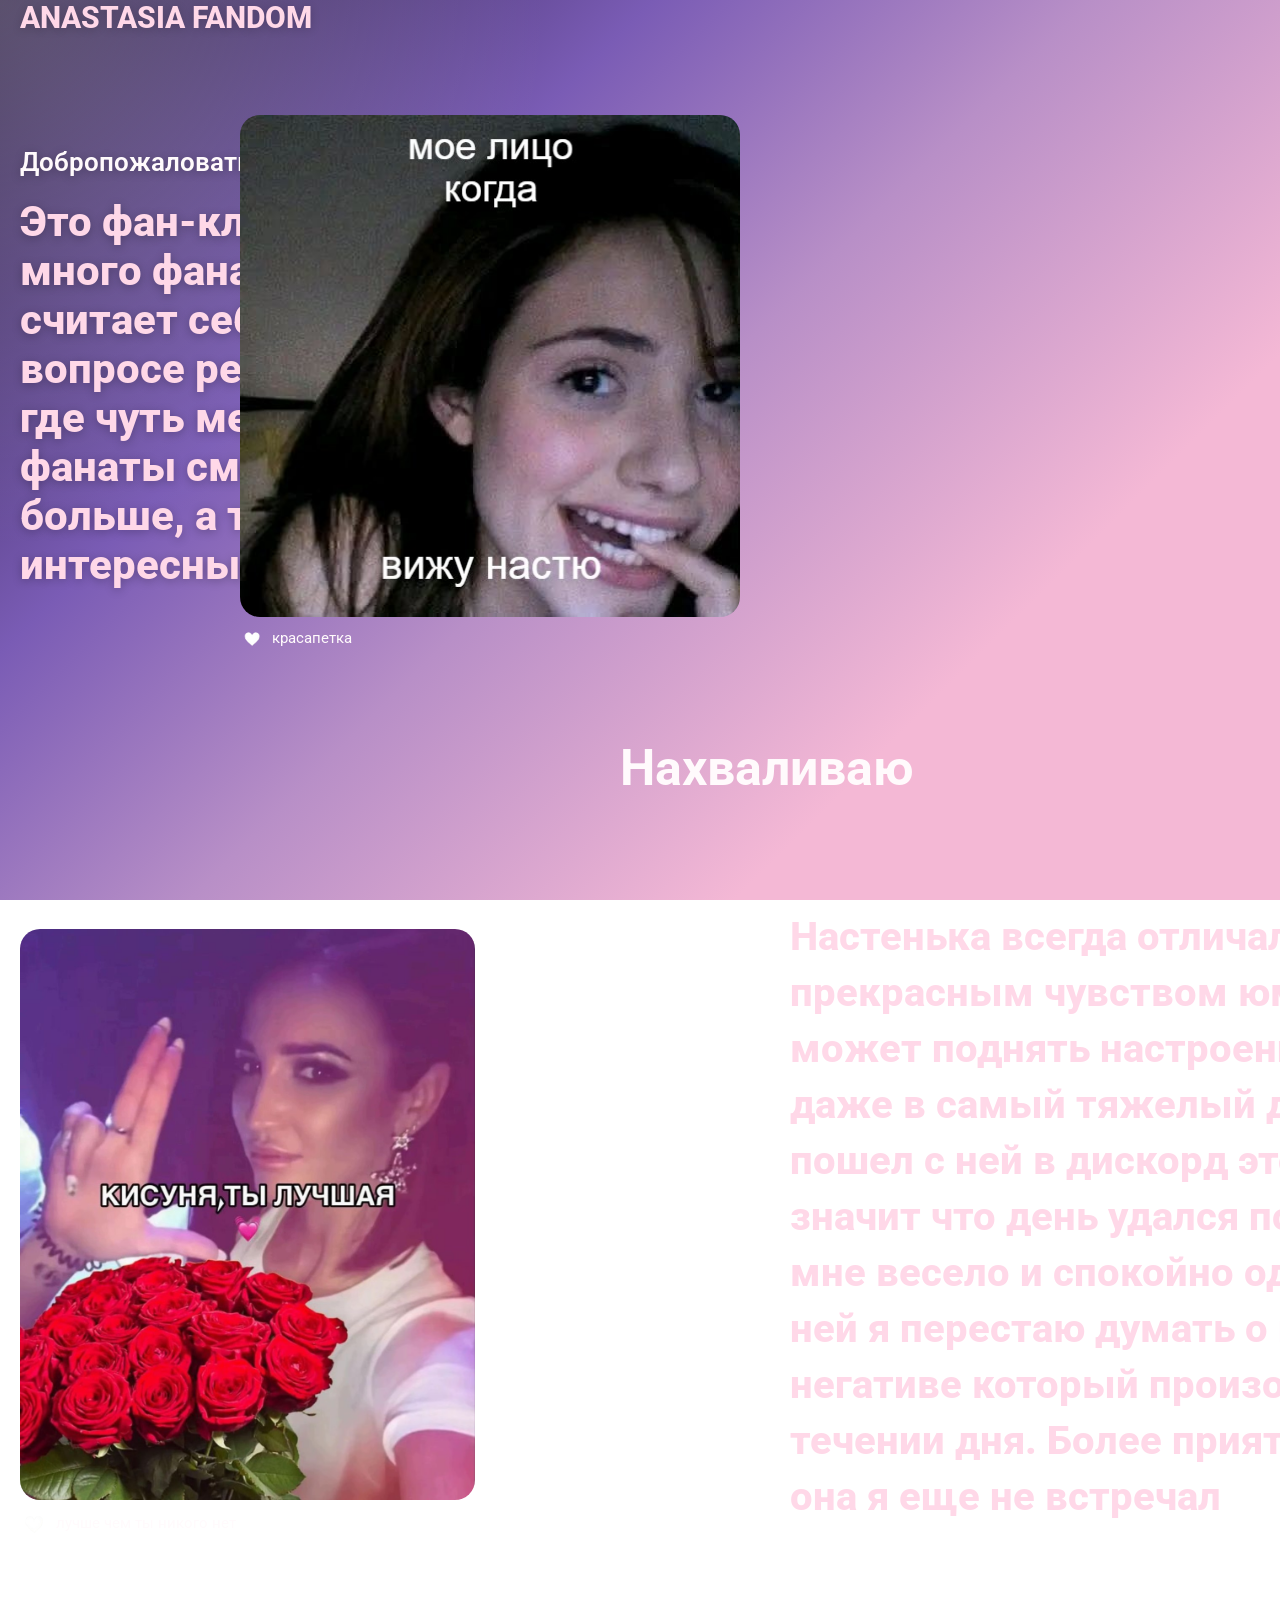
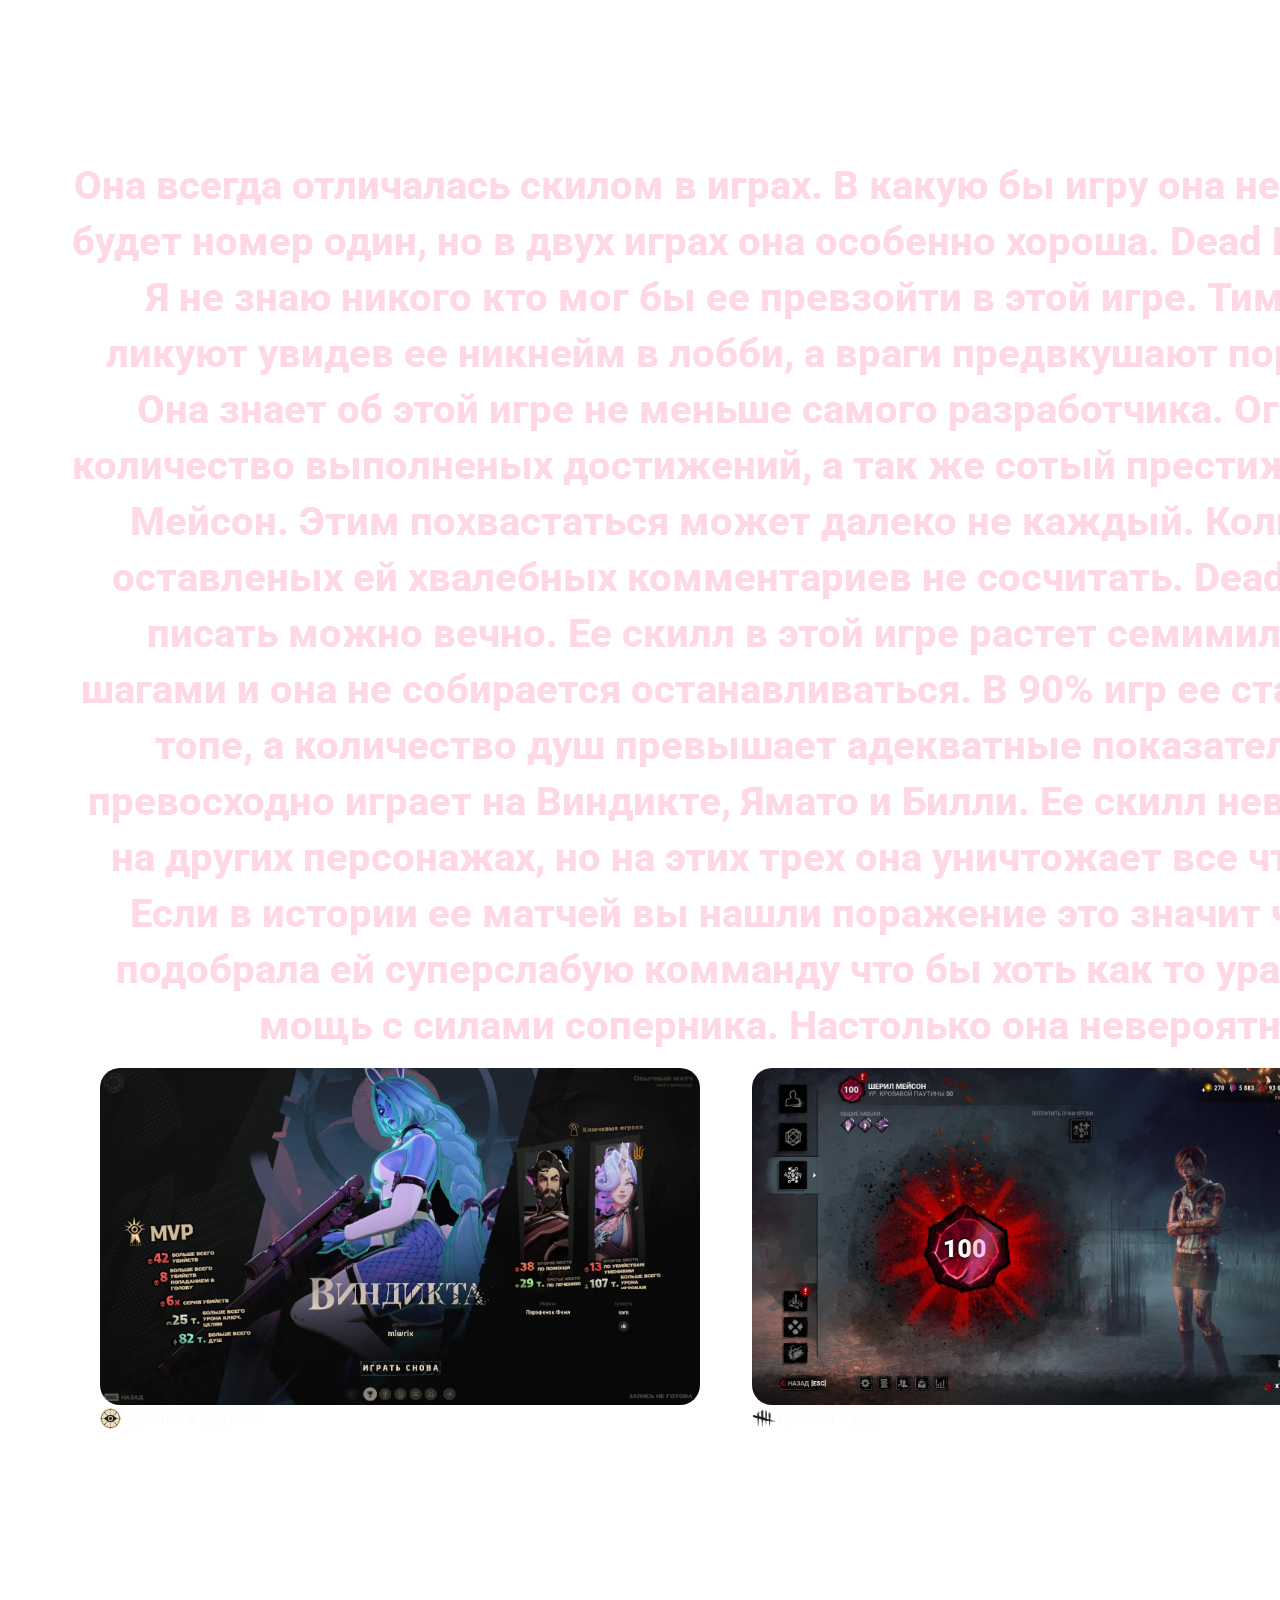
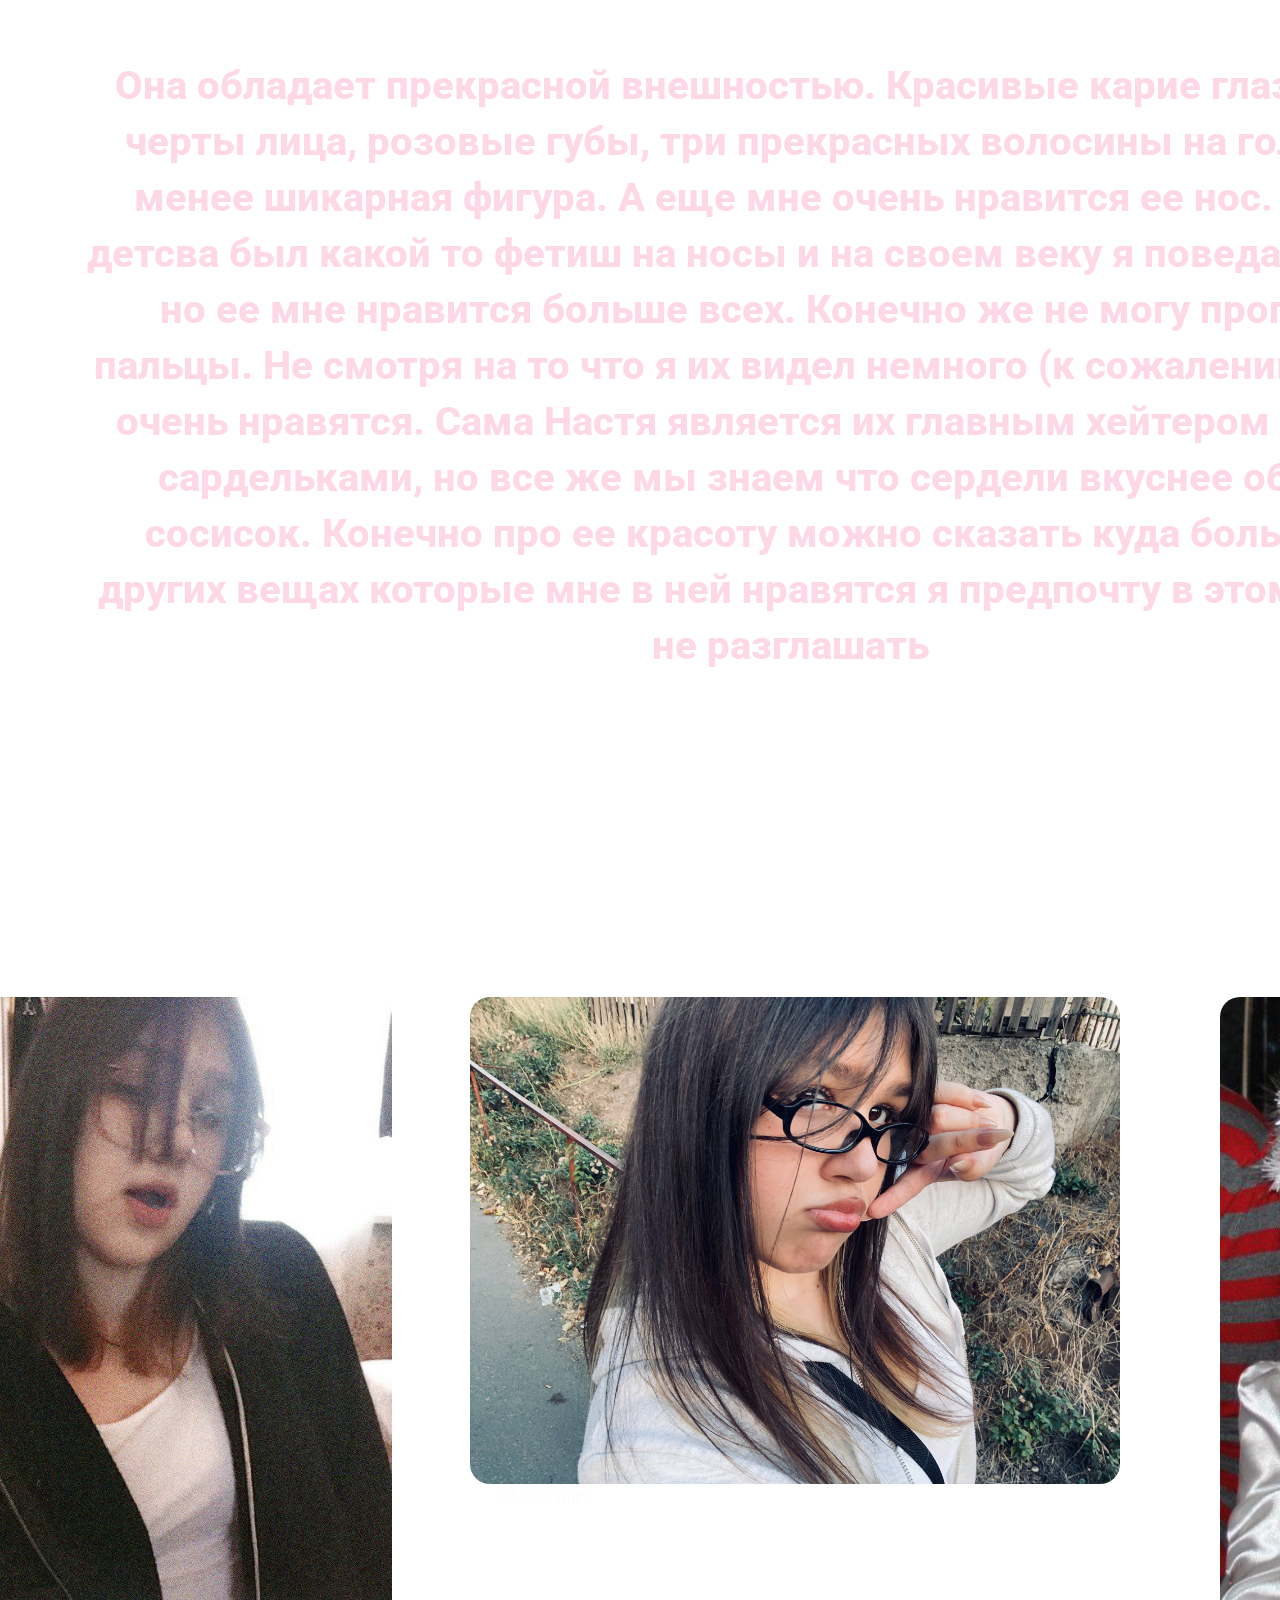
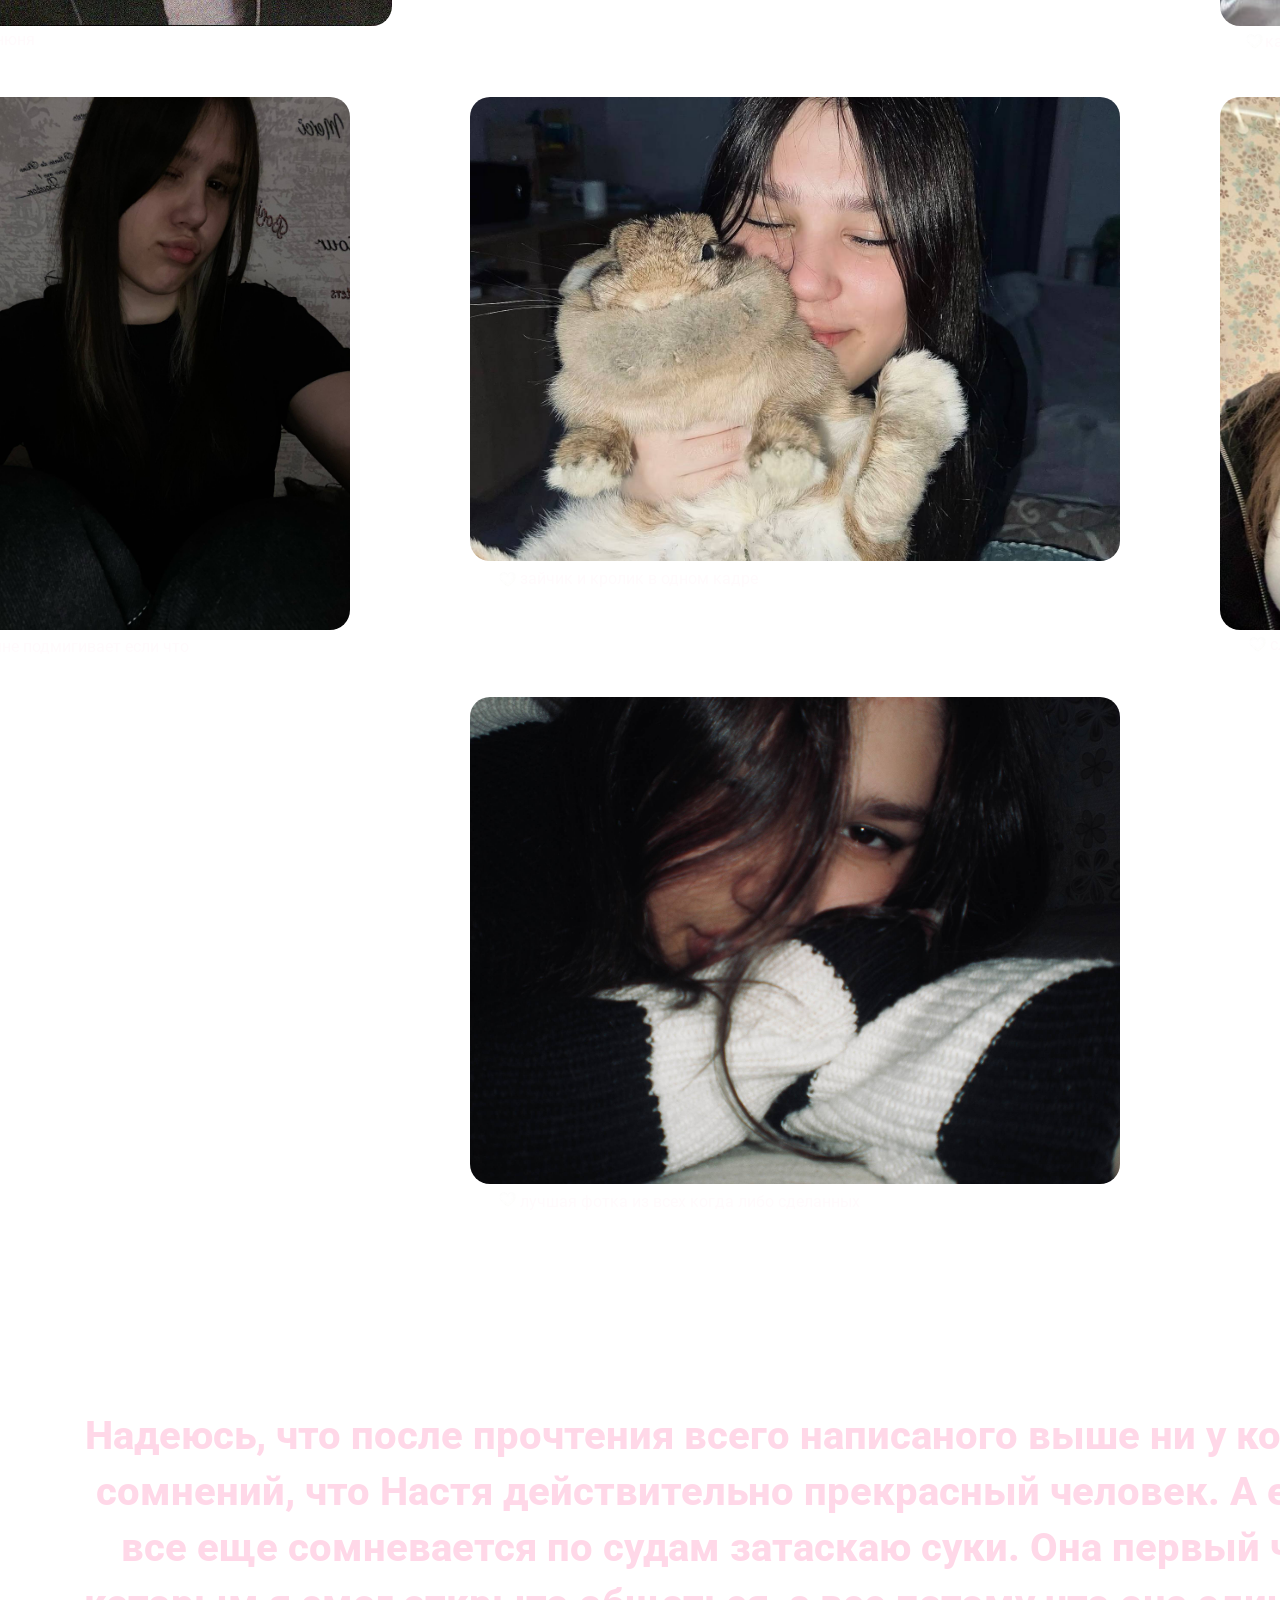
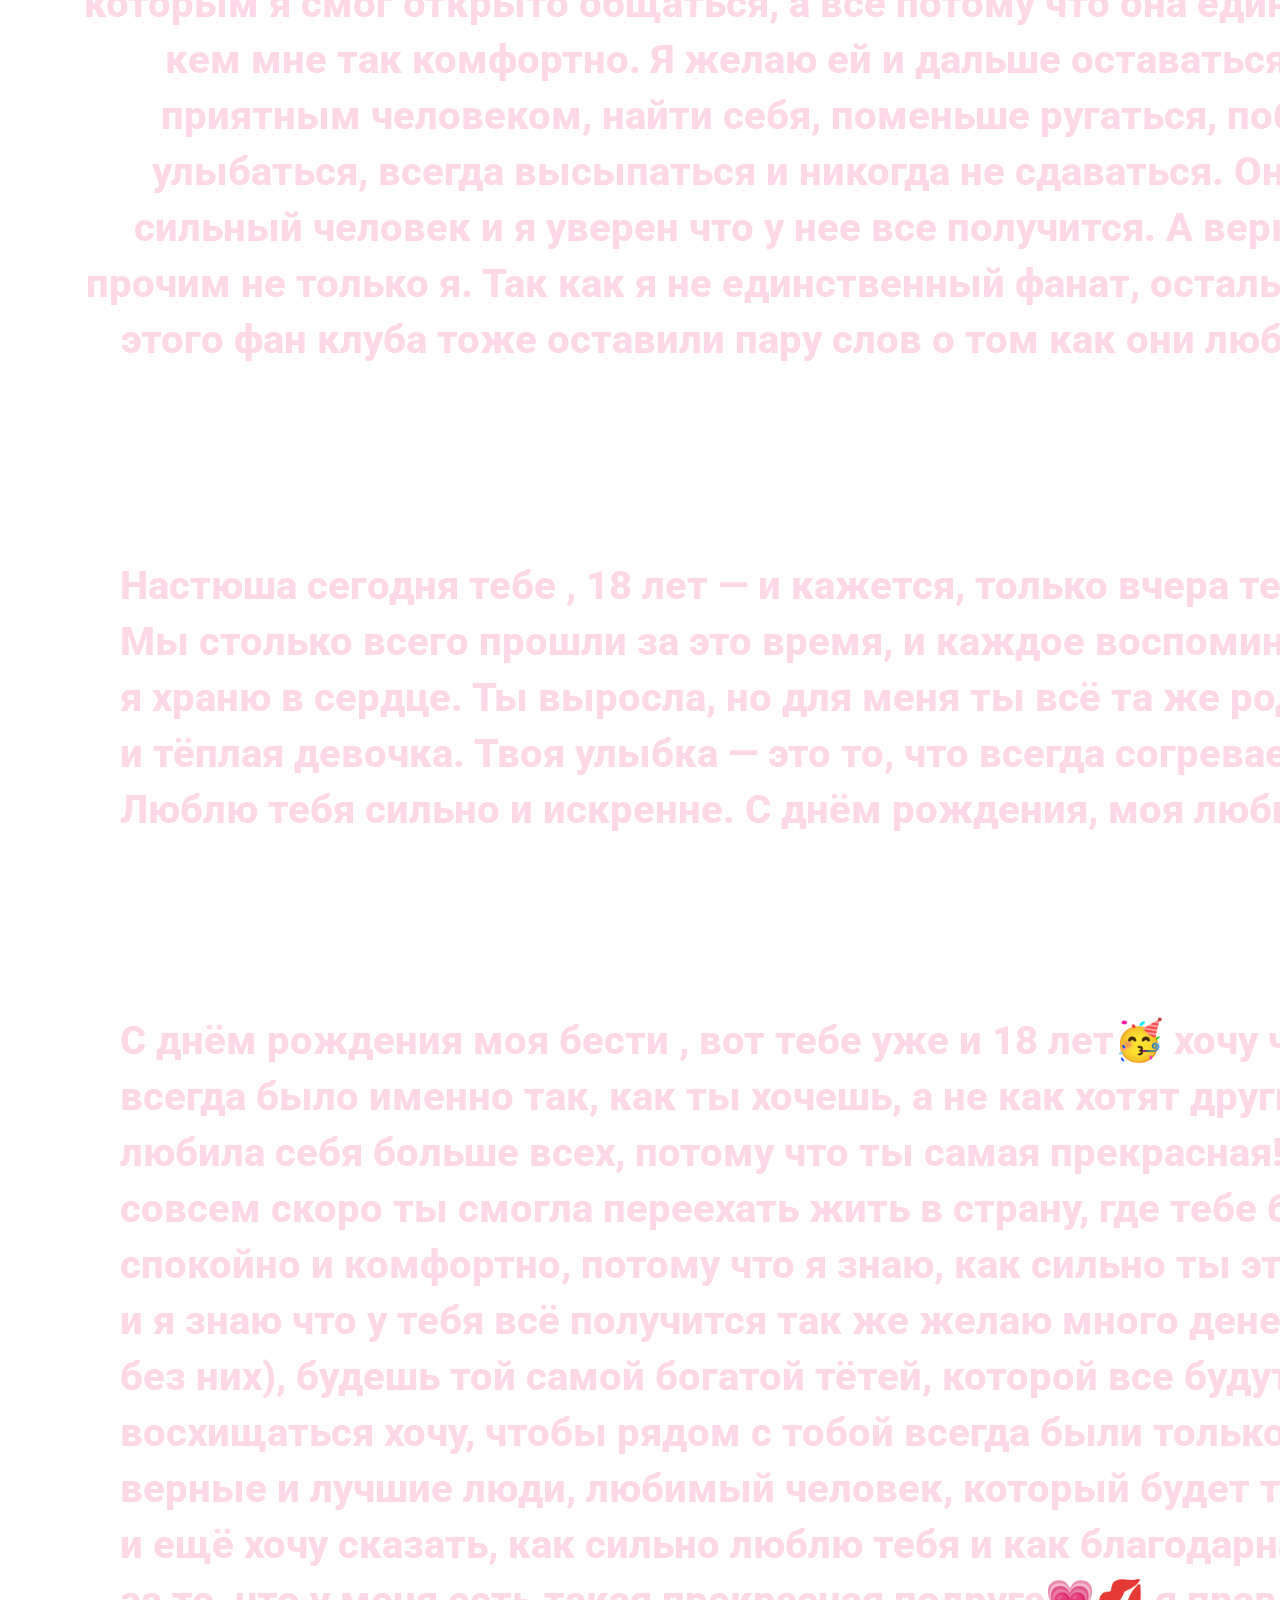
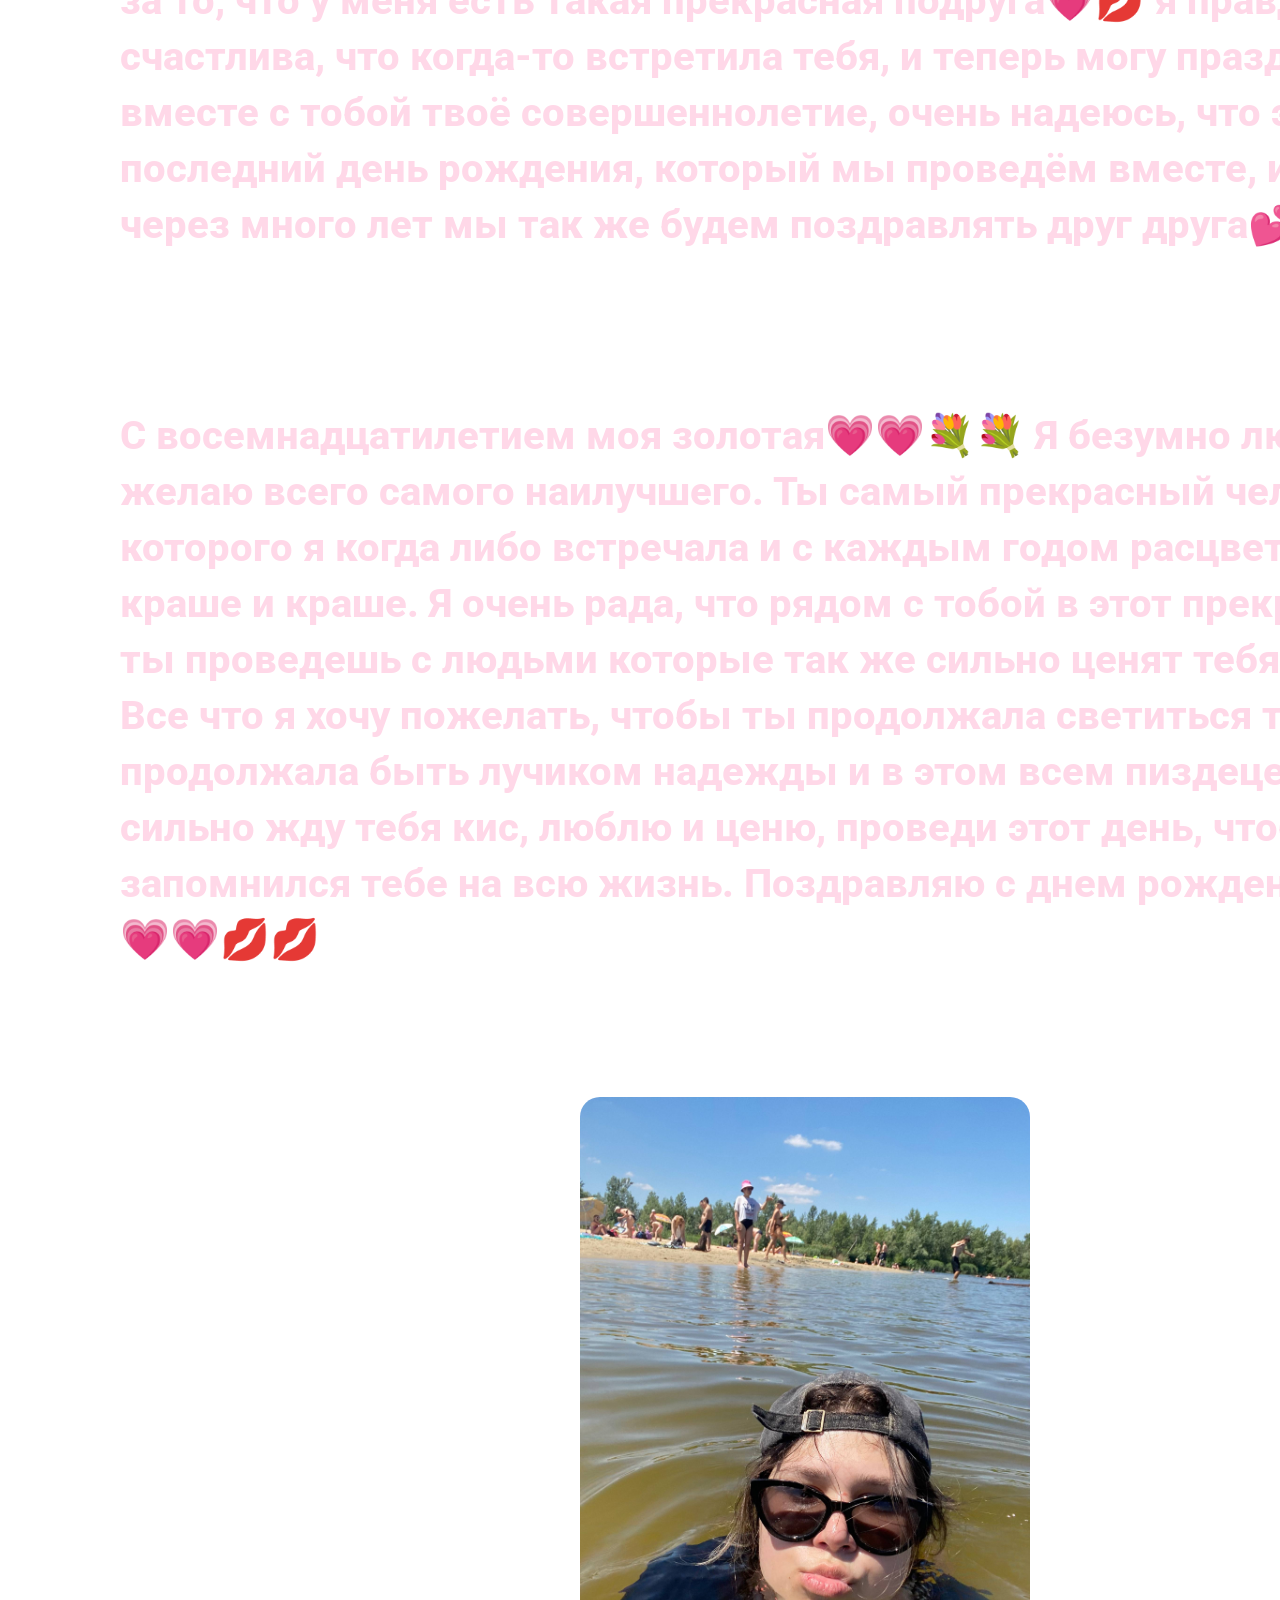
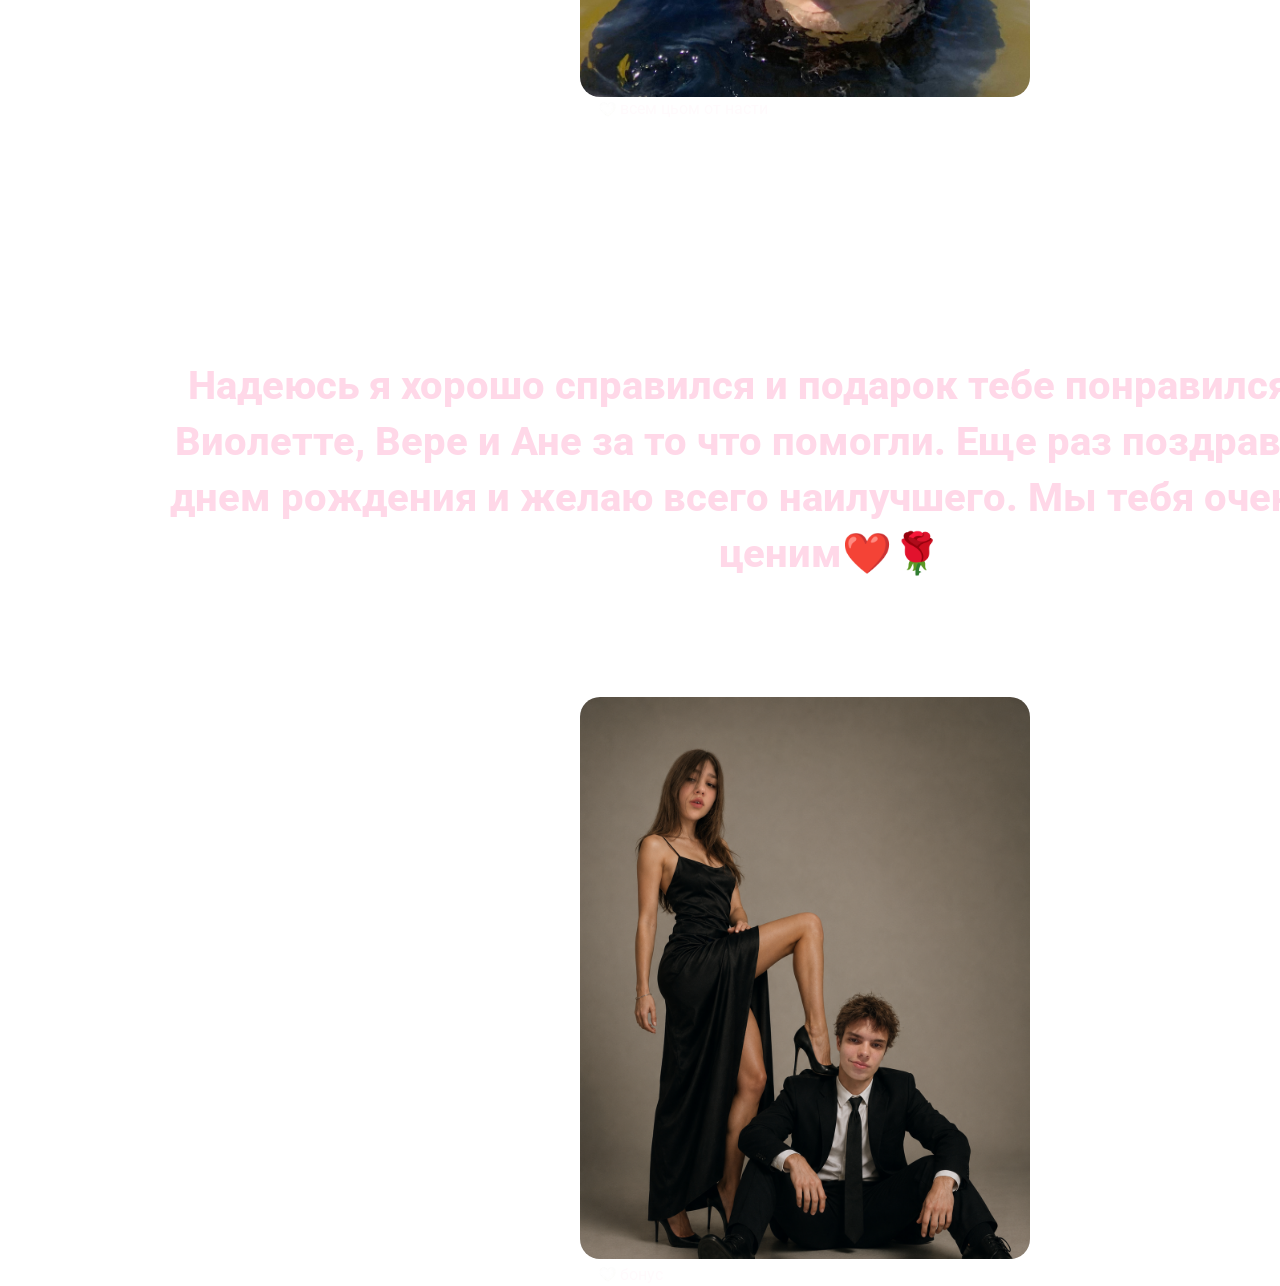
==== commit d47f023b: "Add files via upload" ====
--- a/index.html
+++ b/index.html
@@ -48,7 +48,7 @@
                                     Настенька всегда отличалась своим прекрасным чувством юмора. Она легко может поднять
                                     настроение и поддержать даже в самый тяжелый день. Если я пошел с ней в дискорд это
                                     автоматически значит что день удался потому что с ней мне весело и спокойно
-                                    одновременно. С я перестаю думать о проблемах и негативе который произошел со мной в
+                                    одновременно. С ней я перестаю думать о проблемах и негативе который произошел со мной в
                                     течении дня. Более приятных людей чем она я еще не встречал</h4>
                             </div>
                             <img src="img/nastya2.jpg" alt="">
@@ -125,7 +125,7 @@
                                     Сама Настя является их главным хейтером и назвает сардельками, но все же мы знаем
                                     что сердели вкуснее обычных сосисок. Конечно про ее красоту можно сказать куда
                                     больше, но о других вещах которые мне в ней нравятся я предпочту в этом фандоме не
-                                    разглашать.
+                                    разглашать
                                 </h4>
                             </div>
                             <div class="caption">
@@ -222,7 +222,7 @@
                                     таким приятным человеком, найти себя, поменьше ругаться, побольше улыбаться, всегда
                                     высыпаться и никогда не сдаваться. Она очень сильный человек и я уверен что у нее
                                     все получится. А верю между прочим не только я. Так как я не единственный фанат,
-                                    остальные члены этого фан клуба тоже оставили пару слов о том как они любят Настю.
+                                    остальные члены этого фан клуба тоже оставили пару слов о том как они любят Настю
                                 </h4>
                             </div>
                         </div>
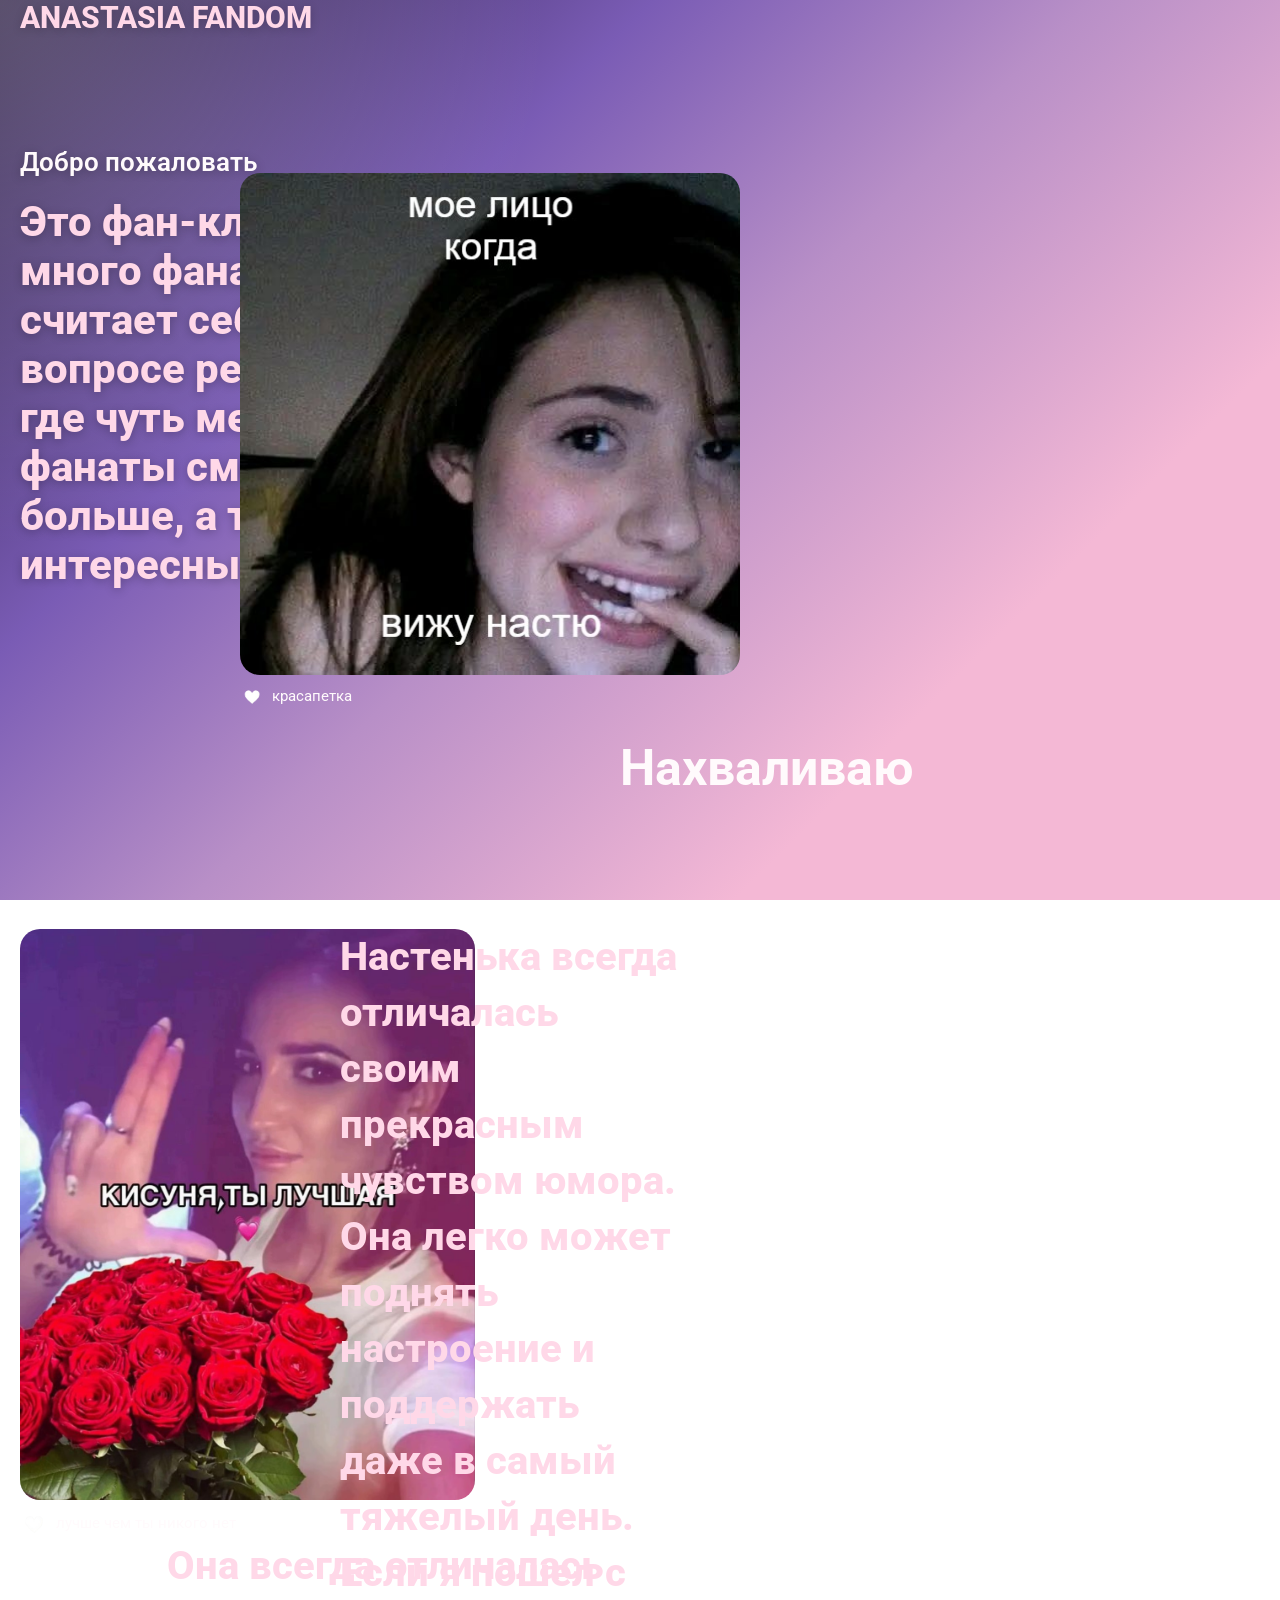
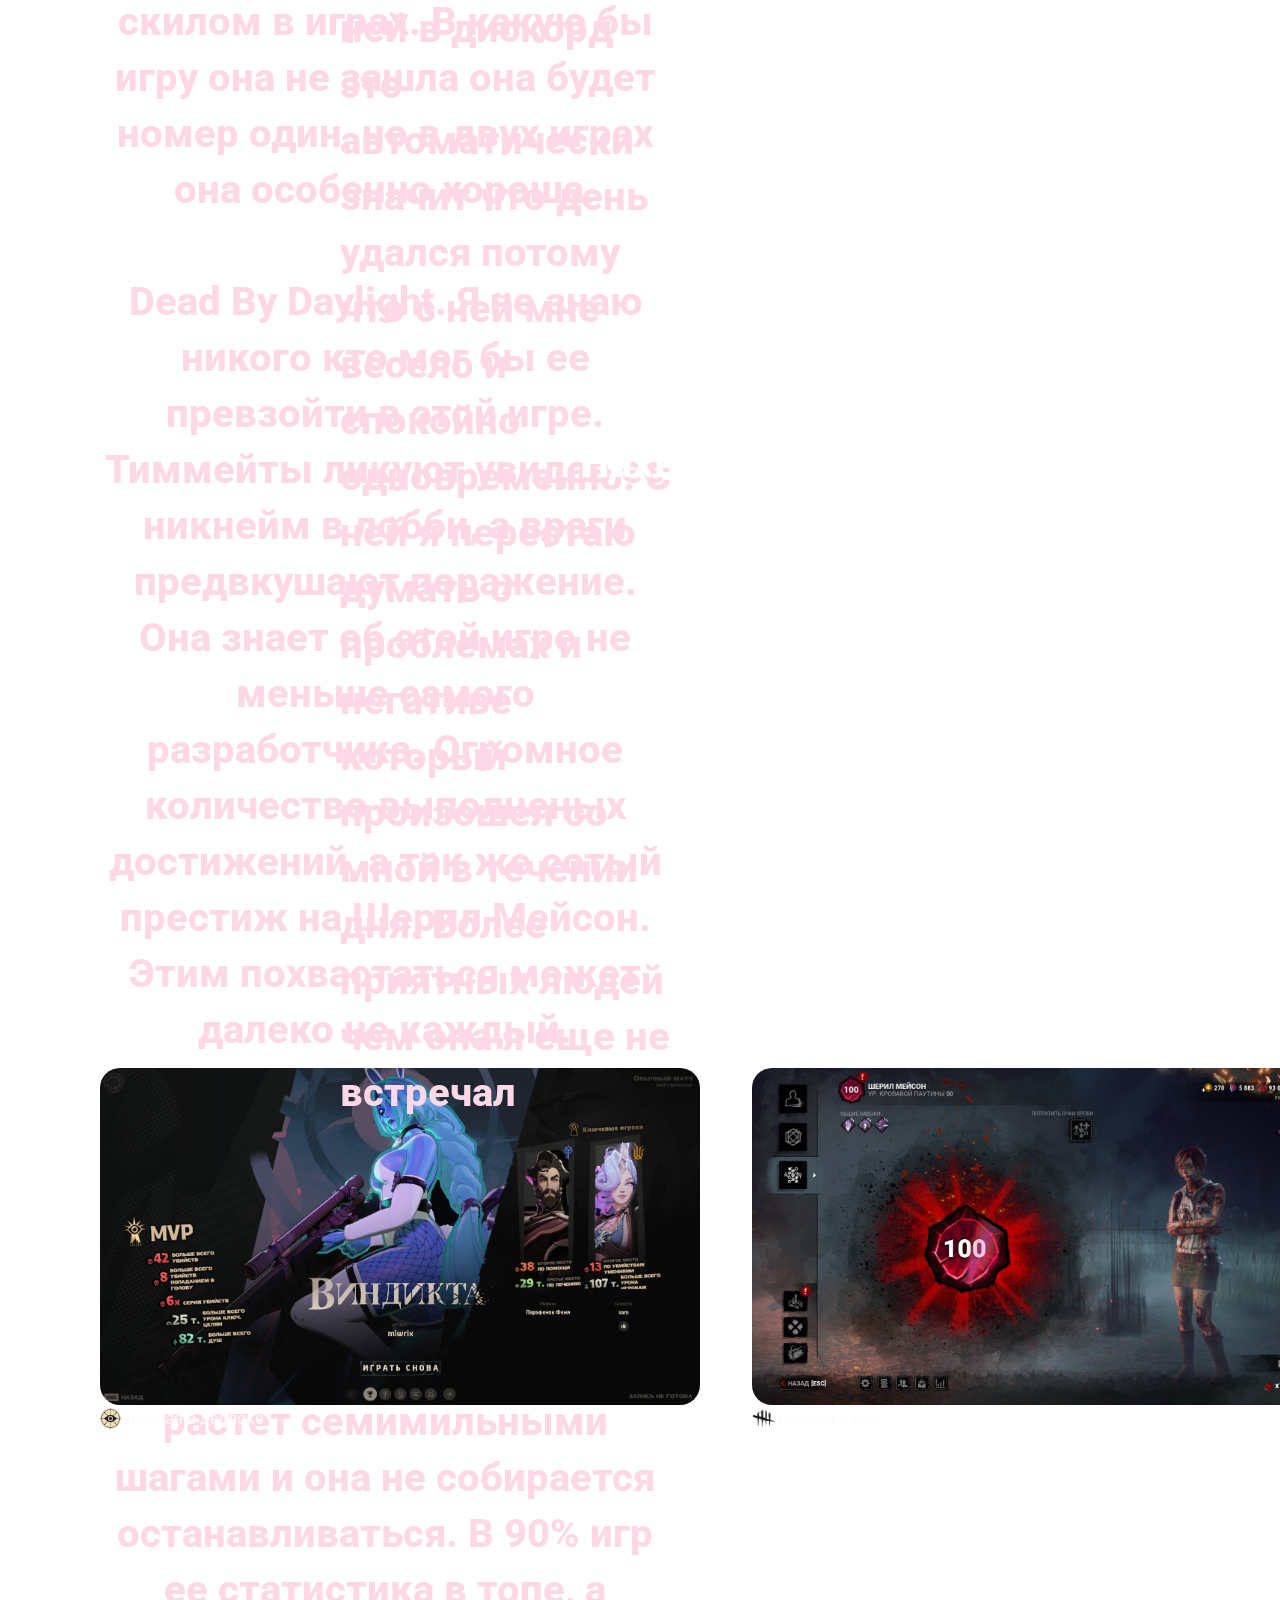
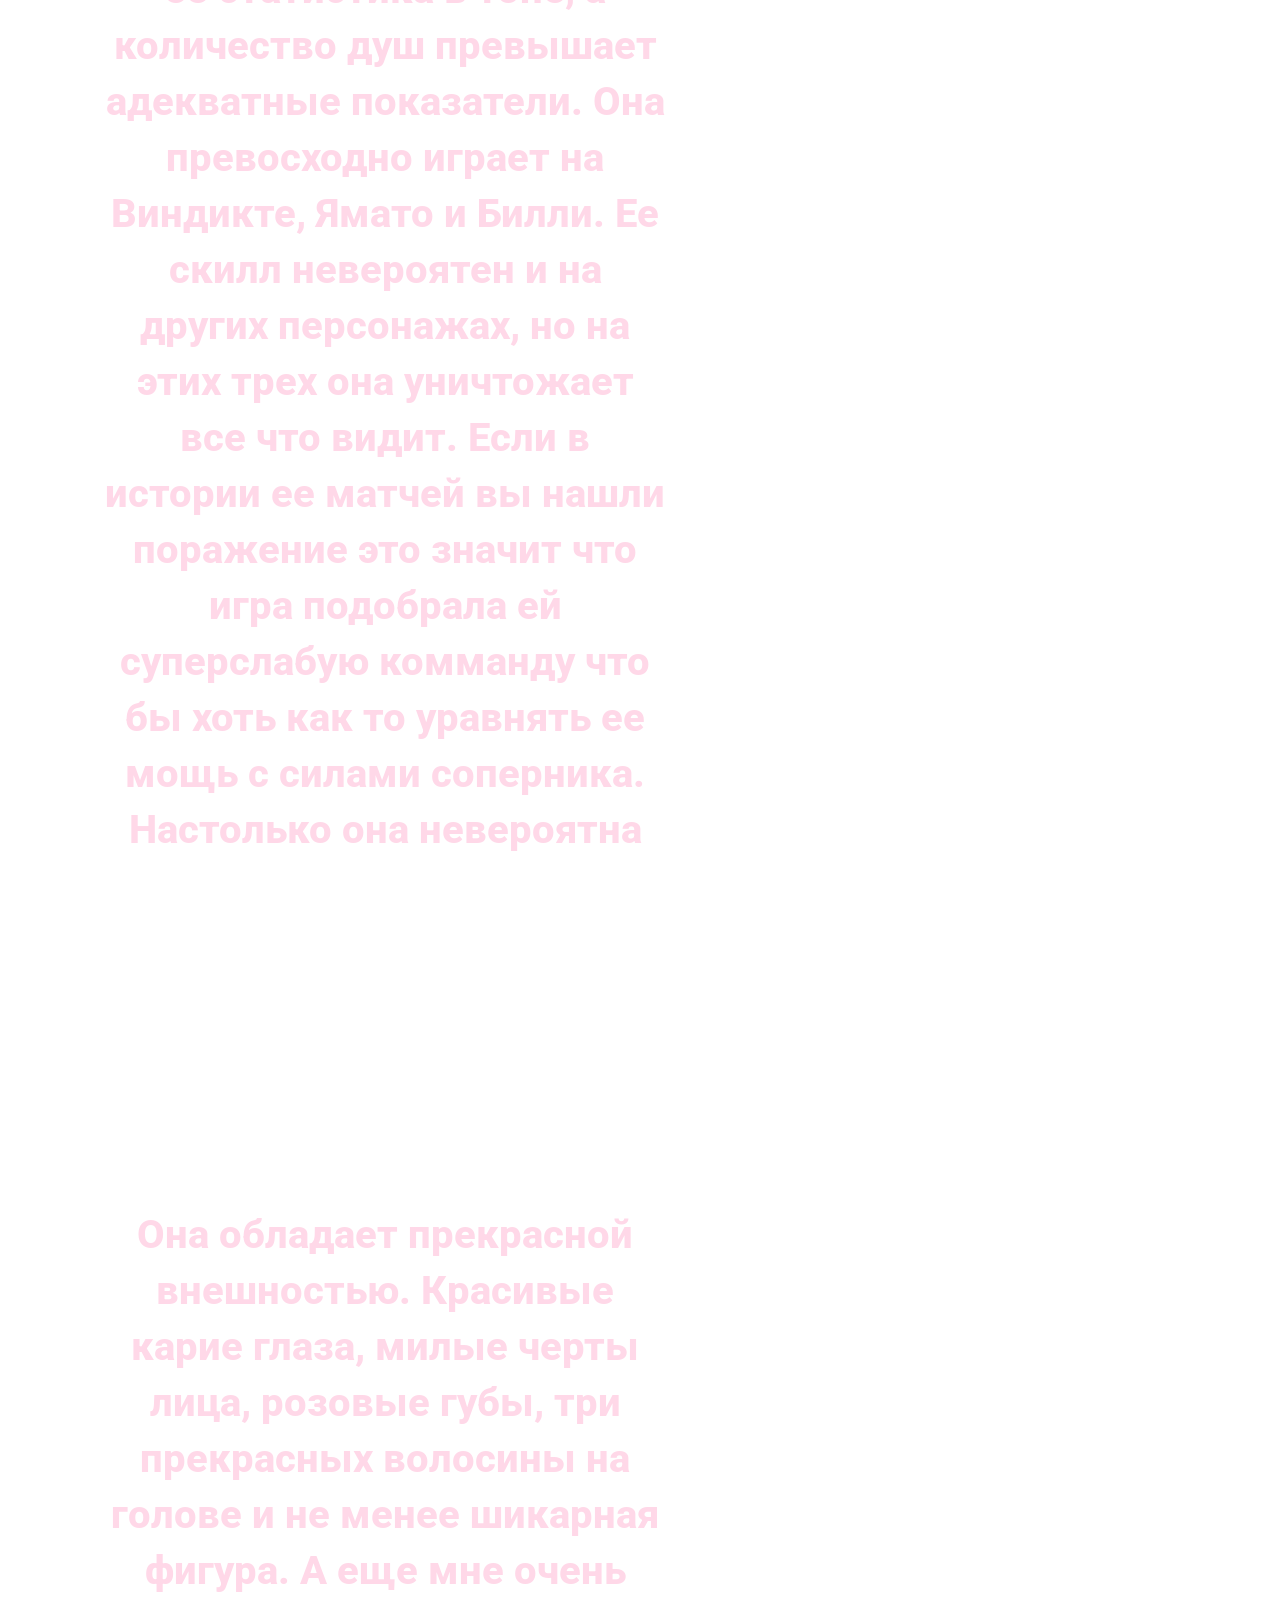
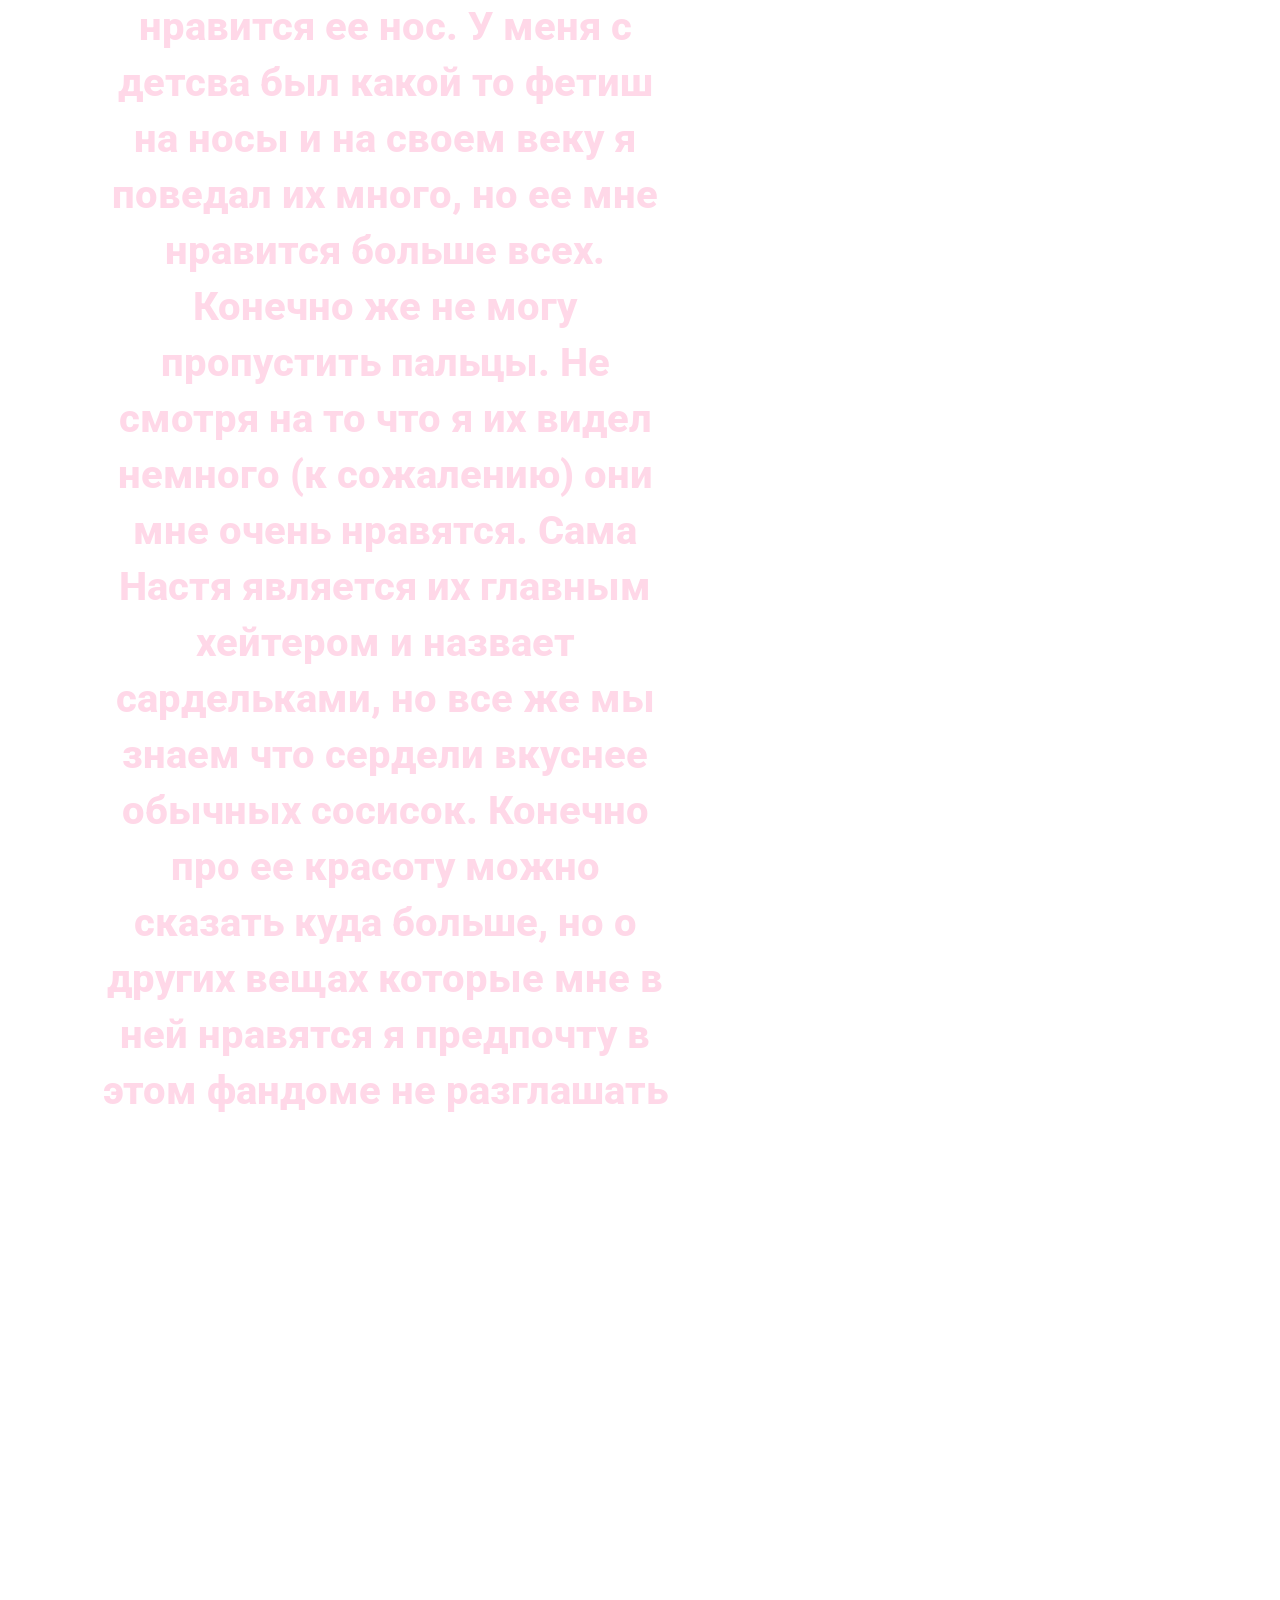
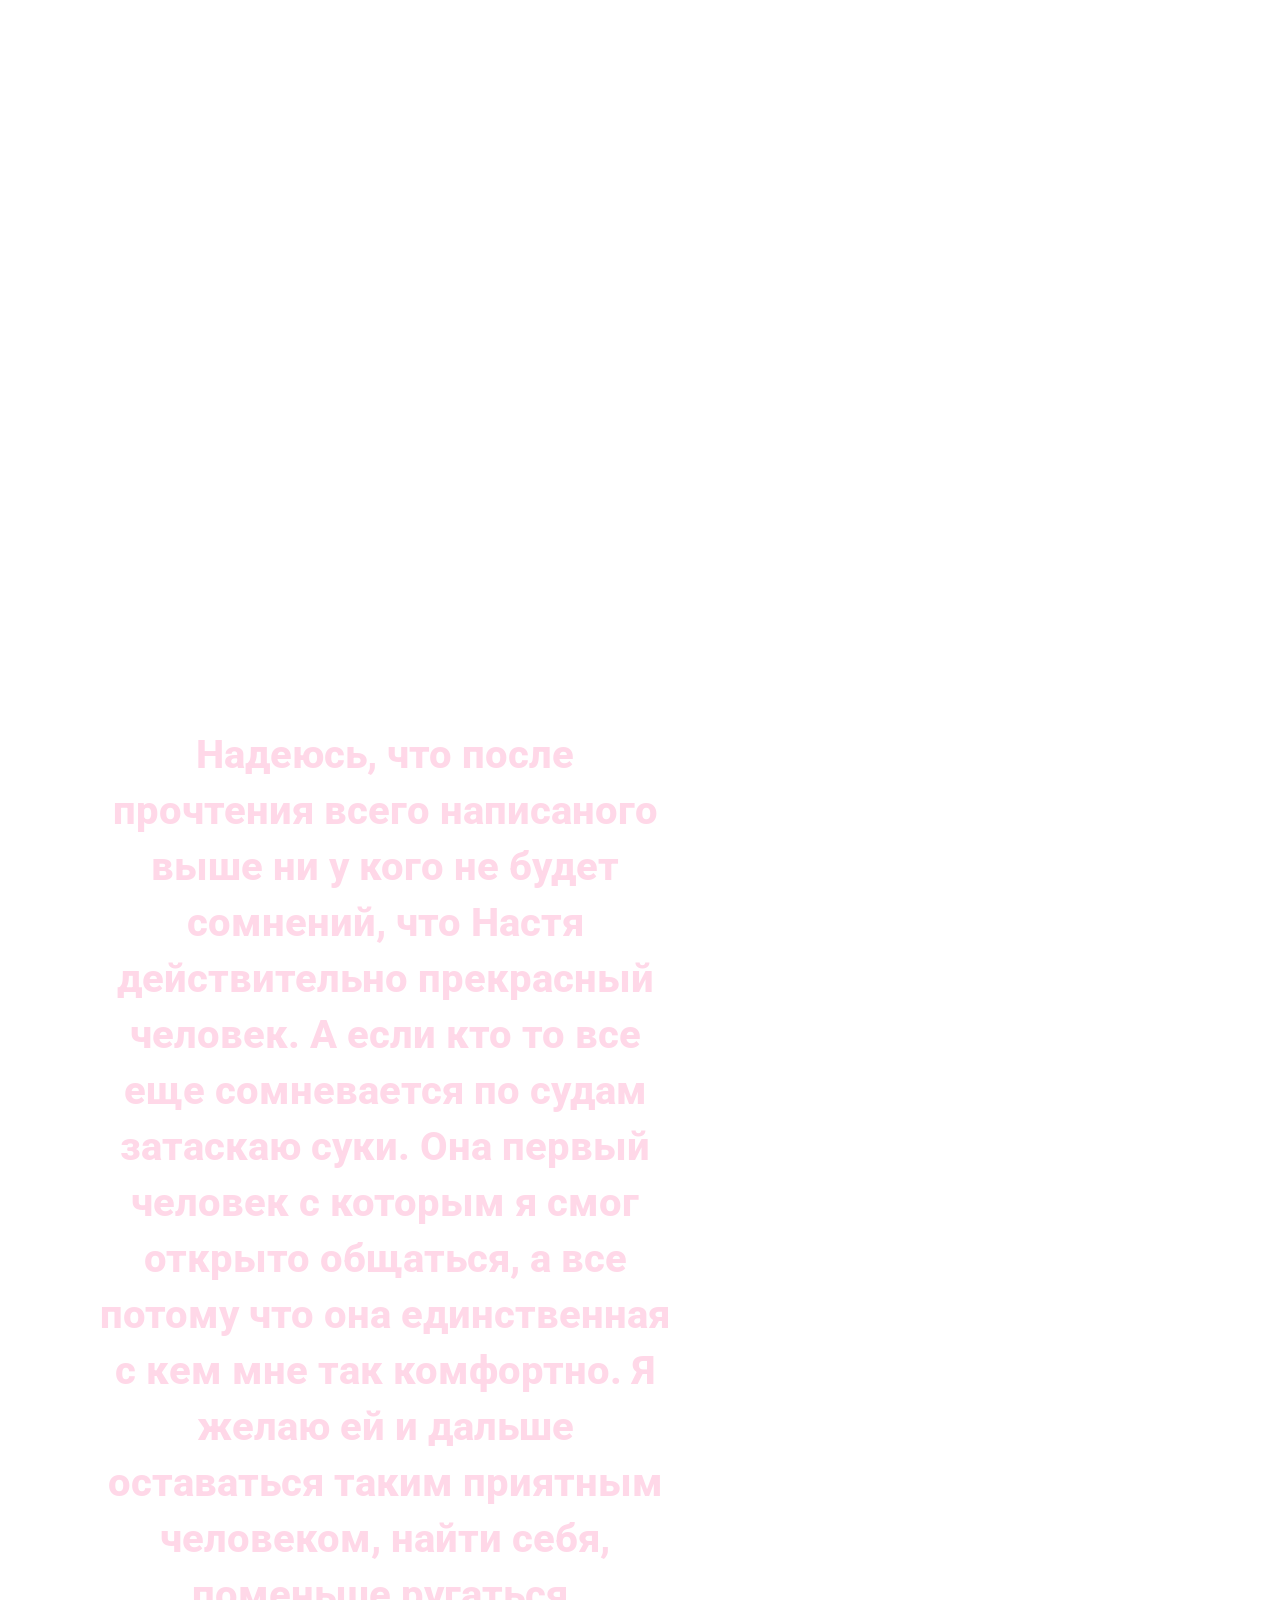
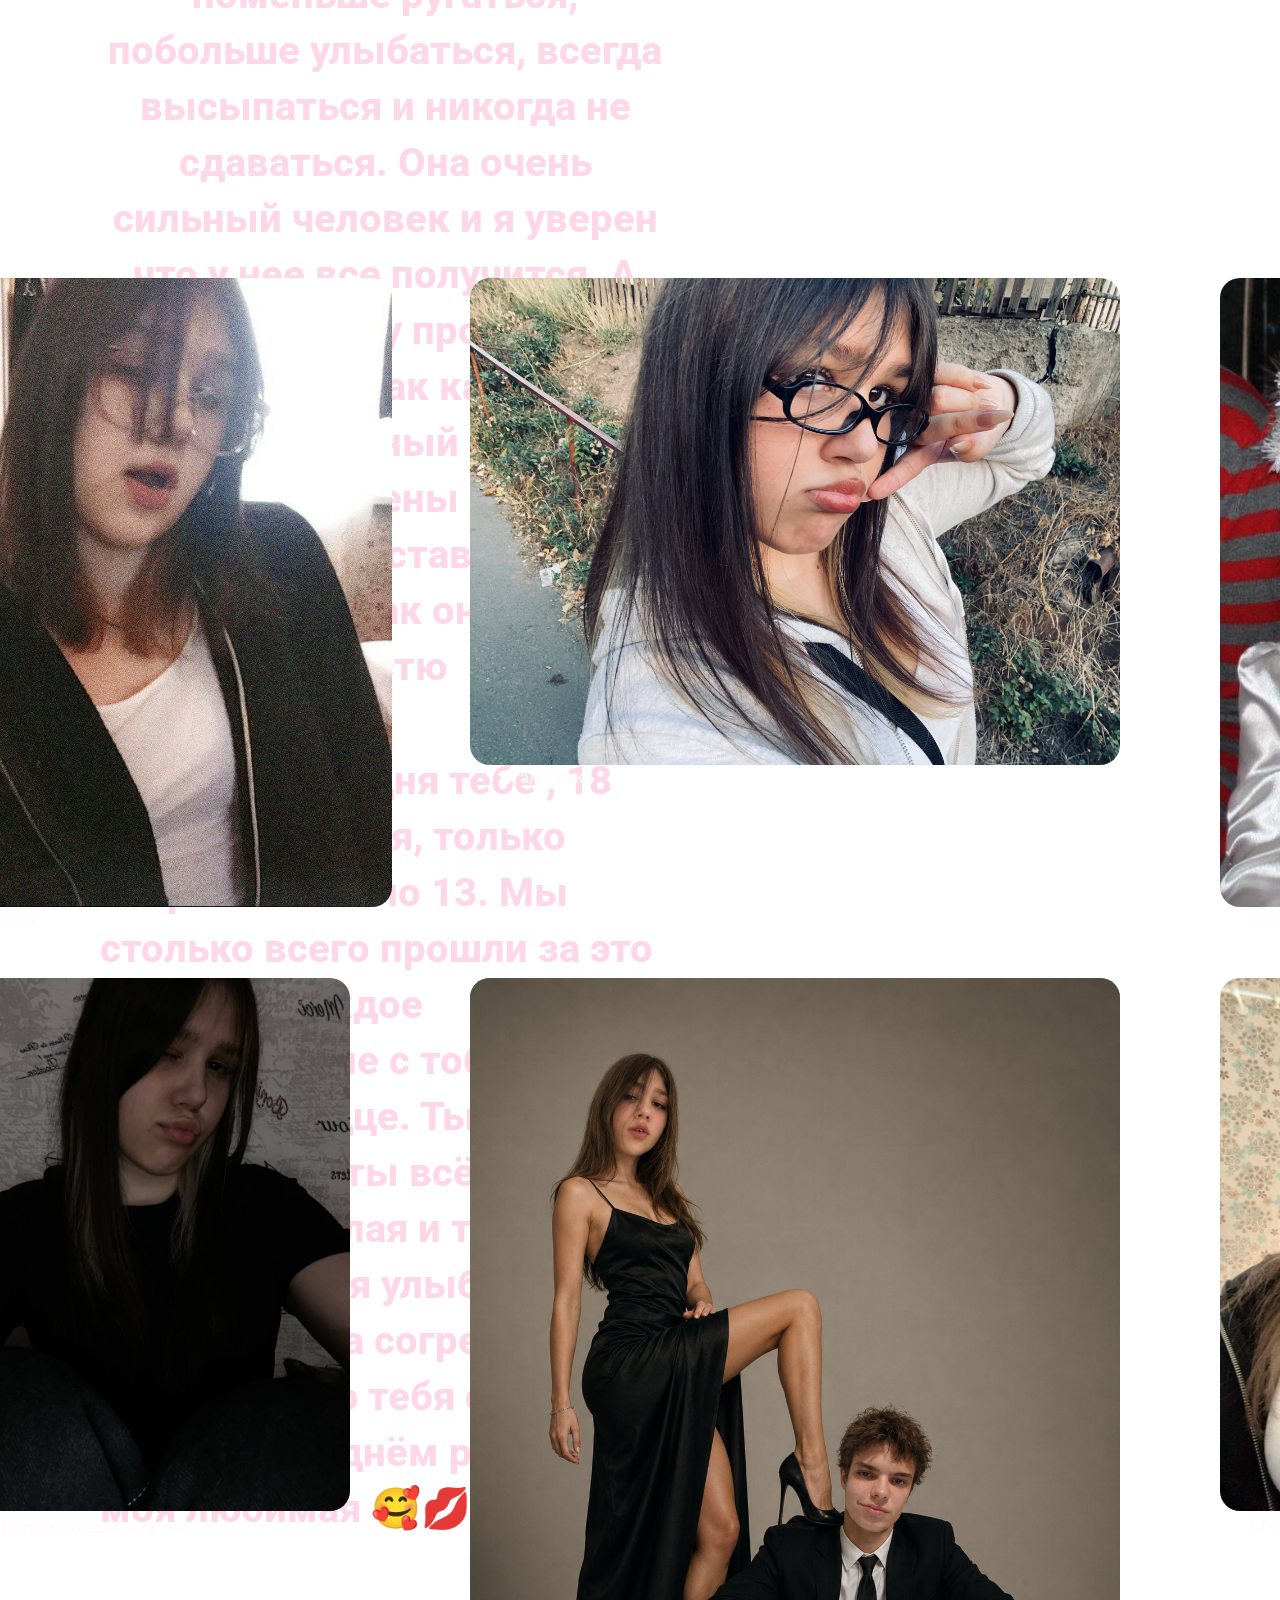
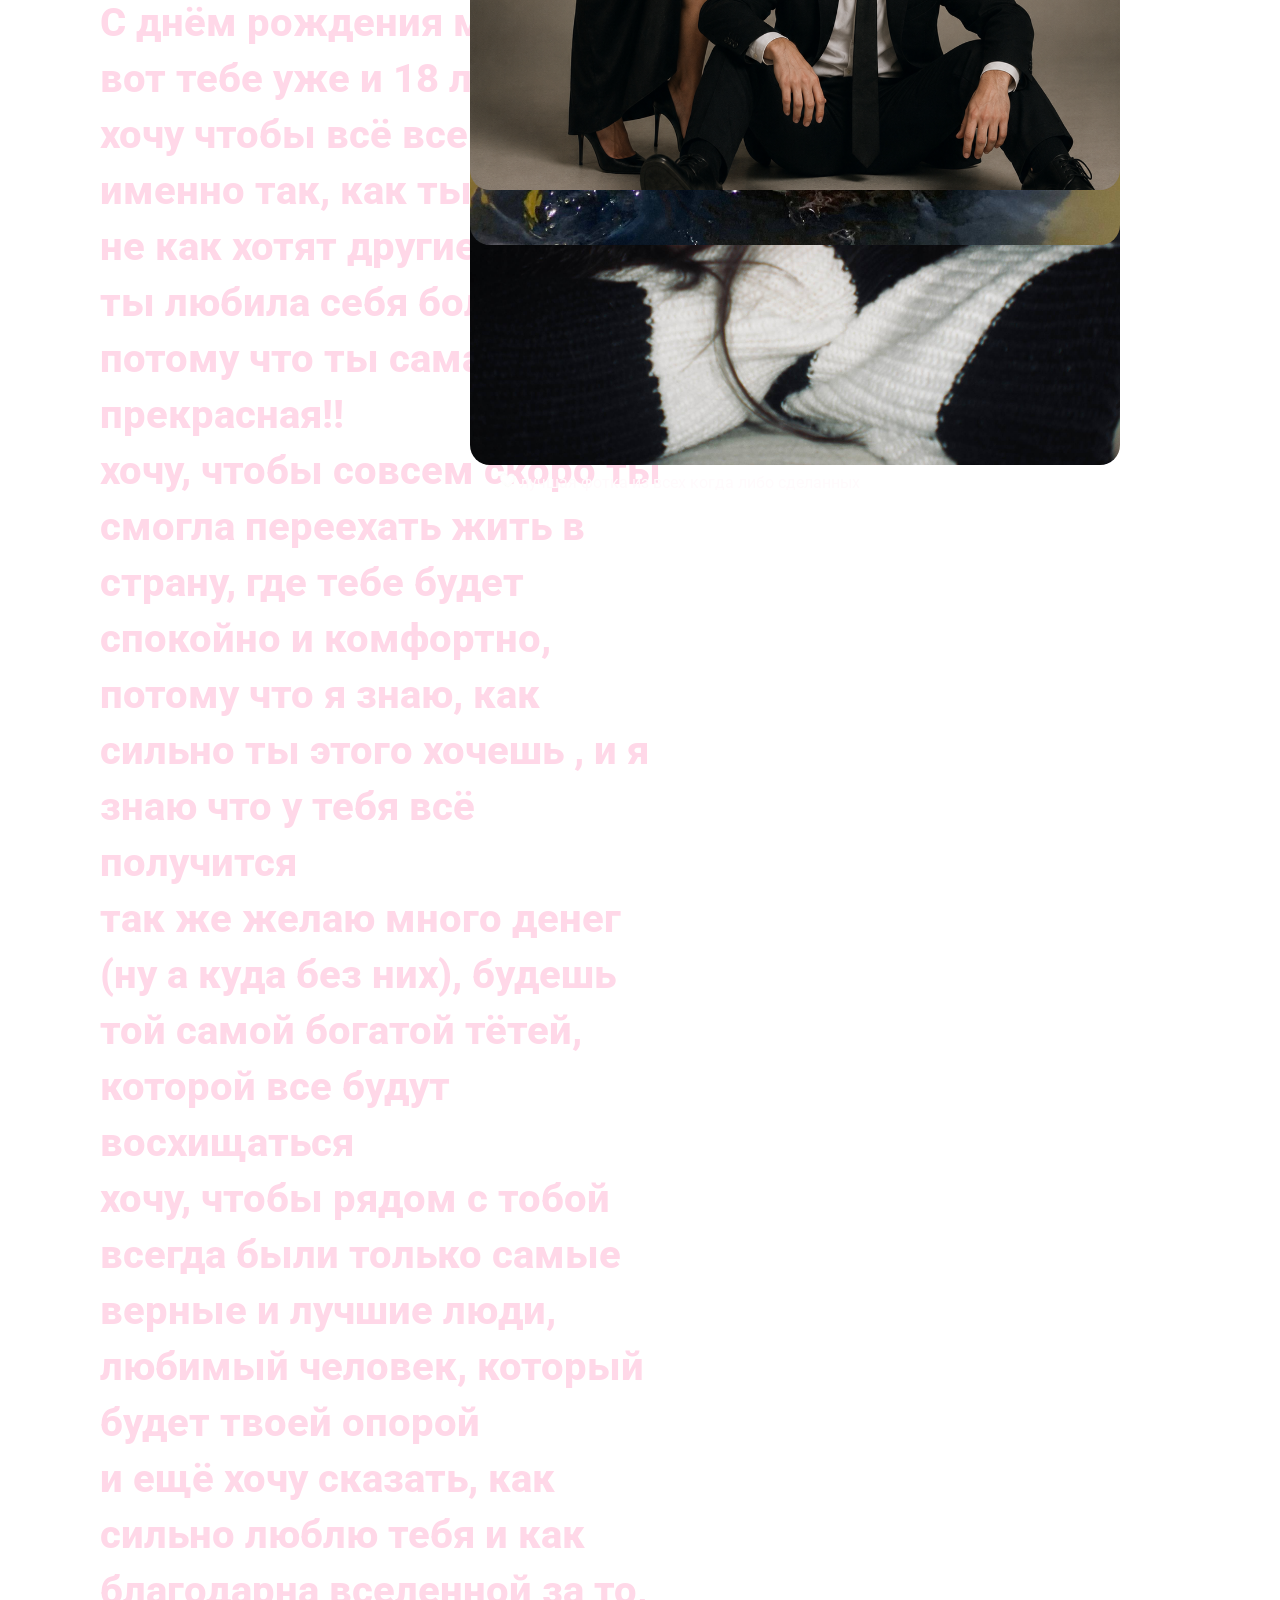
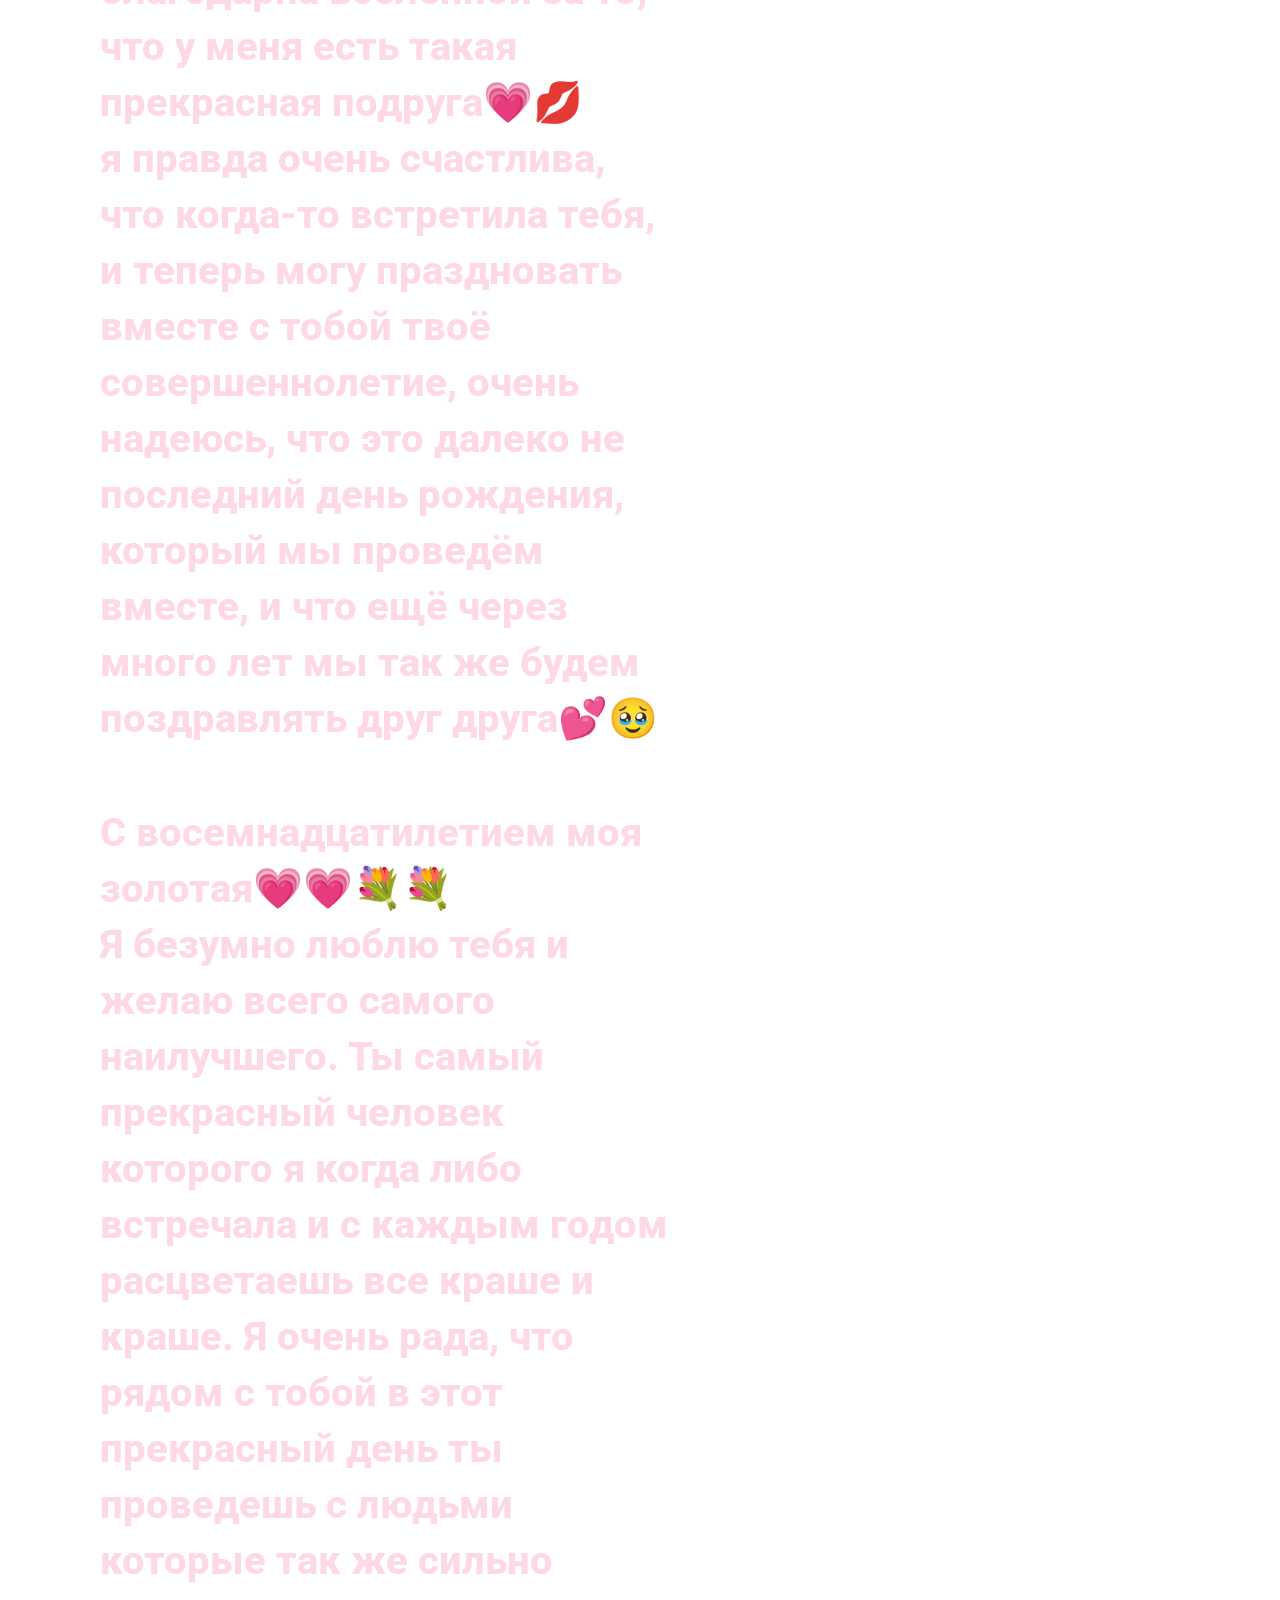
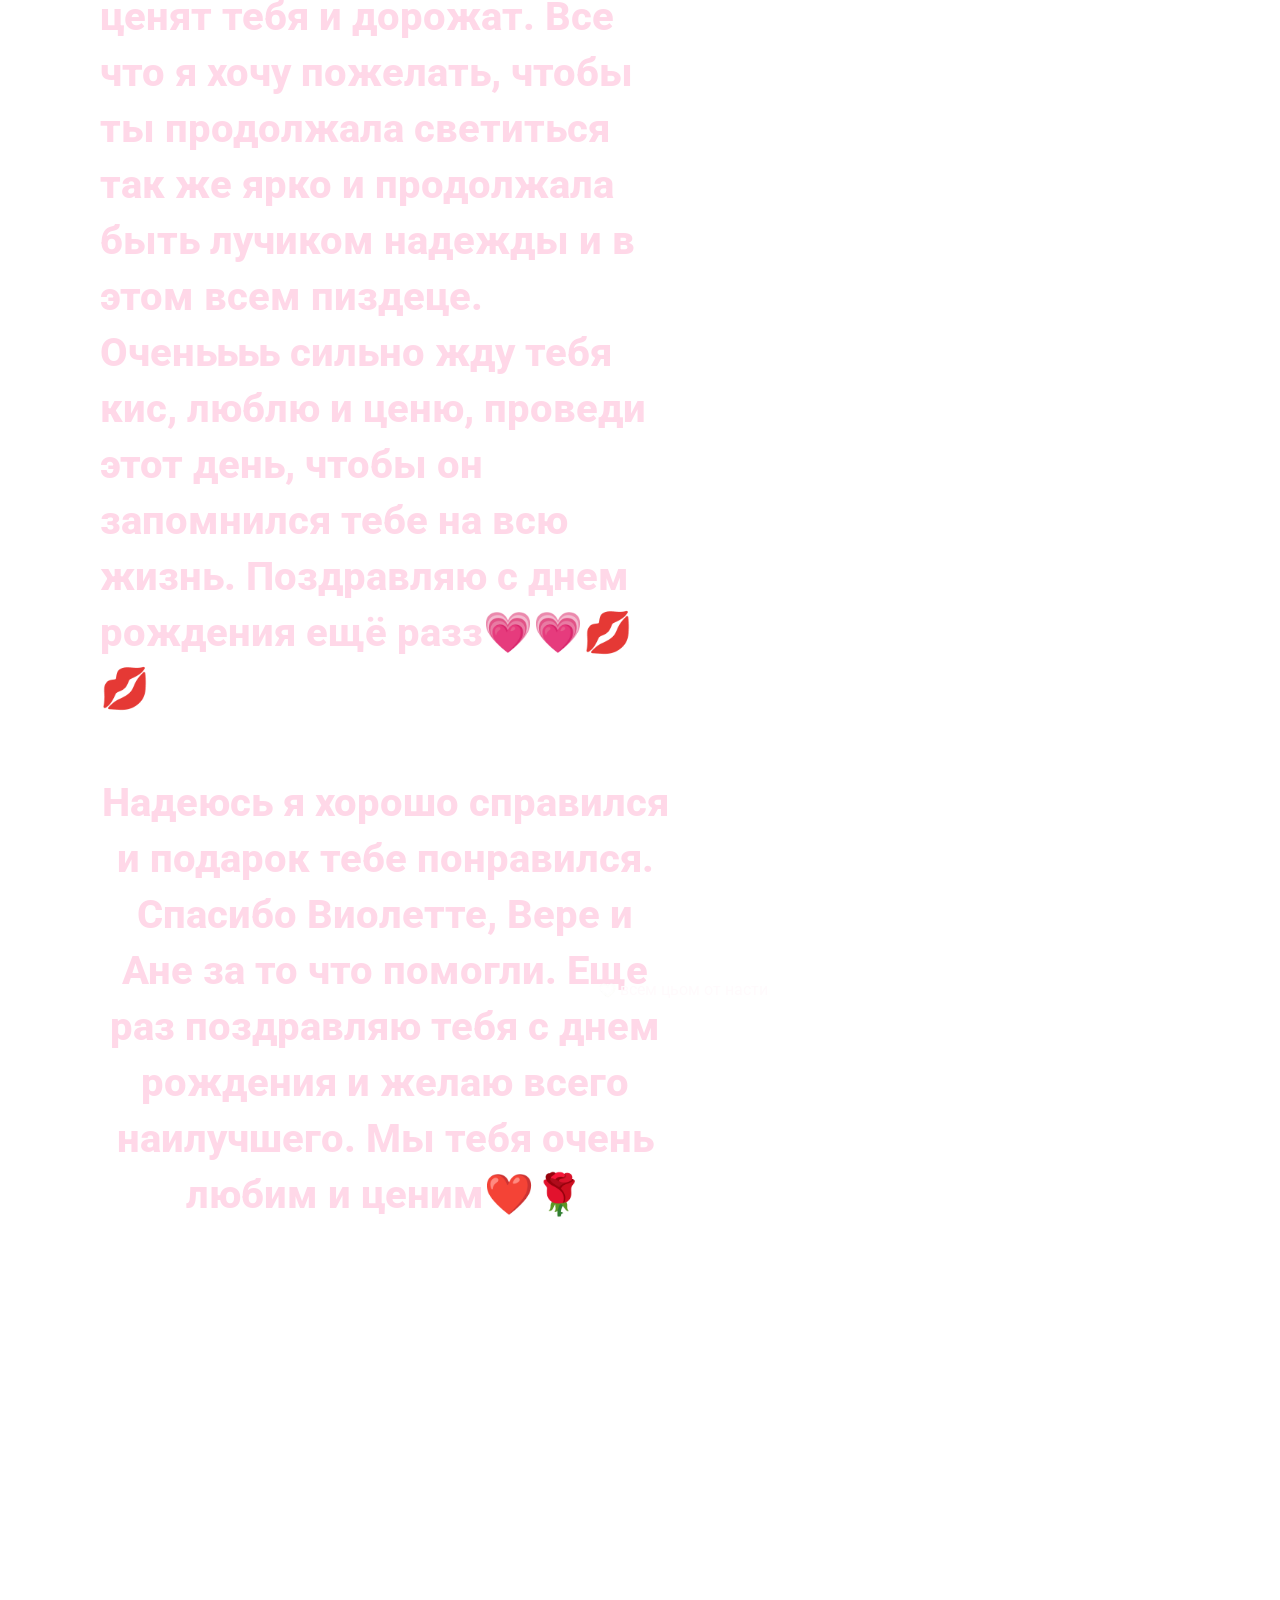
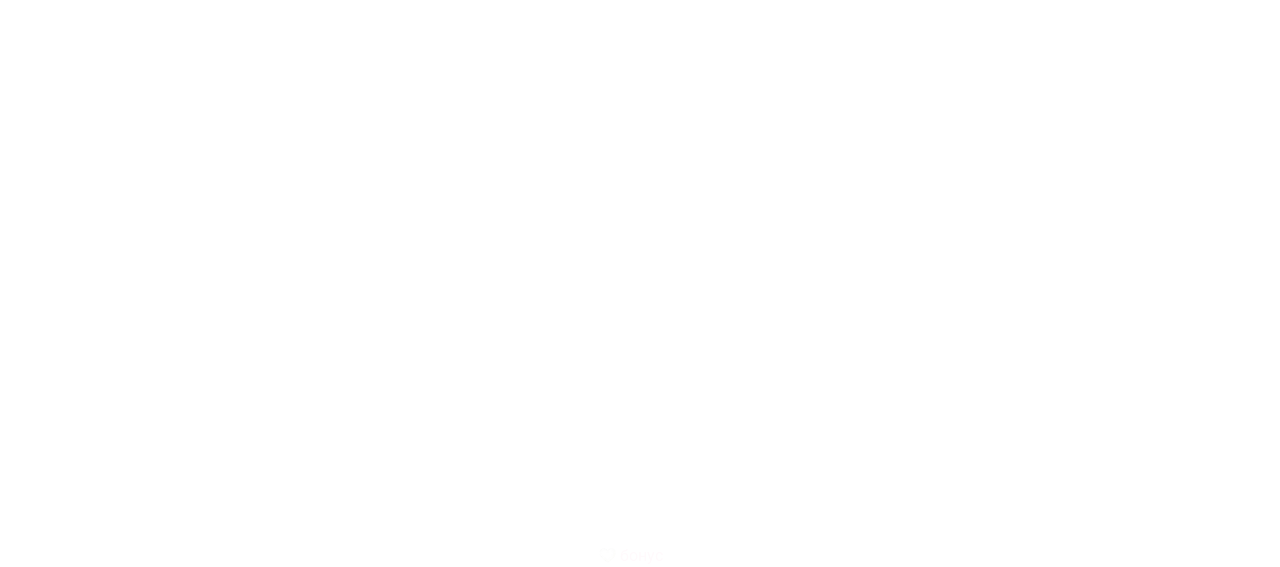
==== commit 7eed39c5: "Add files via upload" ====
--- a/index.html
+++ b/index.html
@@ -1,5 +1,5 @@
 <!DOCTYPE html>
-<html lang='en'>
+<html lang='ru'>
 
 <head>
     <meta charset='utf-8'>
@@ -30,7 +30,7 @@
         <div class="hero container">
             <div class="hero--info">
                 <!--Заголовки и главные кнопки-->
-                <h2>Добропожаловать</h2>
+                <h2>Добро пожаловать</h2>
                 <h1>Это фан-клуб Анастасии. У нее много фанатов, но я как тот кто считает себя главным в этом вопросе
                     решил создать место где чуть менее преданные фанаты смогут узнать о ней больше, а так же добавить
                     интересных фактов от себя</h1>
@@ -43,13 +43,13 @@
                     <div class="parttwoinfo">
                         <div class="infoblock">
                             <div class="nastya2-text">
-                                <h4 class="moveable-h4"
-                                    style="left: 450px; top: -20px; width: 900px; position: absolute; font-size: 40px; font-weight: 800; color: #ffd8e8; line-height: 1.4;">
+                                <h4 class="moveable-h4" style="font-size: 40px; font-weight: 800; color: #ffd8e8; line-height: 1.4;">
                                     Настенька всегда отличалась своим прекрасным чувством юмора. Она легко может поднять
                                     настроение и поддержать даже в самый тяжелый день. Если я пошел с ней в дискорд это
                                     автоматически значит что день удался потому что с ней мне весело и спокойно
                                     одновременно. С ней я перестаю думать о проблемах и негативе который произошел со мной в
-                                    течении дня. Более приятных людей чем она я еще не встречал</h4>
+                                    течении дня. Более приятных людей чем она я еще не встречал
+                                </h4>
                             </div>
                             <img src="img/nastya2.jpg" alt="">
                             <div class="caption">
@@ -61,31 +61,27 @@
                 </div>
                 <div class="part--three">
                     <div class="part--three__title">
-                        <h3 class="moveable-title"
-                            style="left: 560px; top: -200px; position: absolute; font-size: 42px; font-weight: 800; color: #fff;">
-                            Нахваливаю в играх</h3>
+                        <h3 class="moveable-title" style="font-size: 42px; font-weight: 800; color: #fff;">
+                            Нахваливаю в играх
+                        </h3>
                     </div>
                     <div class="partthreeinfo">
                         <div class="infoblock">
                             <div class="nastya3-text">
-
-                                <h4 class="moveable-h4"
-                                    style="left: -10px; top: 1700px; width: 1500px; position: absolute; font-size: 40px; font-weight: 800; color: #ffd8e8; line-height: 1.4; text-align: center;">
+                                <h4 class="moveable-h4" style="font-size: 40px; font-weight: 800; color: #ffd8e8; line-height: 1.4; text-align: center;">
                                     Она всегда отличалась скилом в играх. В какую бы игру она не зашла она будет номер
-                                    один, но в двух играх она особенно хороша.
+                                    один, но в двух играх она особенно хороша. <br><br>
                                     Dead By Daylight. Я не знаю никого кто мог бы ее превзойти в этой игре.
                                     Тиммейты ликуют увидев ее никнейм в лобби, а враги предвкушают поражение. Она знает
                                     об этой игре не меньше самого разработчика. Огромное количество выполненых
                                     достижений, а так же сотый престиж на Шерил Мейсон. Этим похвастаться может далеко
-                                    не каждый. Количество оставленых ей хвалебных комментариев не сосчитать.
-
+                                    не каждый. Количество оставленых ей хвалебных комментариев не сосчитать. <br><br>
                                     Deadlock. Тут писать можно вечно. Ее скилл в этой игре растет
                                     семимильными шагами и она не собирается останавливаться. В 90% игр ее статистика в
                                     топе, а количество душ превышает адекватные показатели. Она превосходно играет на
                                     Виндикте, Ямато и Билли. Ее скилл невероятен и на других персонажах, но на этих трех
                                     она уничтожает все что видит. Если в истории ее матчей вы нашли поражение это значит
-                                    что
-                                    игра подобрала ей суперслабую комманду что бы хоть как то уравнять ее мощь с силами
+                                    что игра подобрала ей суперслабую комманду что бы хоть как то уравнять ее мощь с силами
                                     соперника. Настолько она невероятна
                                 </h4>
                             </div>
@@ -108,15 +104,14 @@
                 </div>
                 <div class="part--four">
                     <div class="part--four__title">
-                        <h3 class="moveable-title"
-                            style="left: 560px; top: 3100px; position: absolute; font-size: 42px; font-weight: 800; color: #fff;">
-                            Нахваливаю внешность</h3>
-                    </div>
-                    <div class=" partfourinfo">
+                        <h3 class="moveable-title" style="font-size: 42px; font-weight: 800; color: #fff;">
+                            Нахваливаю внешность
+                        </h3>
+                    </div>
+                    <div class="partfourinfo">
                         <div class="infoblock">
                             <div class="nastya5-text">
-                                <h4 class="moveable-h4"
-                                    style="left: 0px; top: 3200px; width: 1500px; position: absolute; font-size: 40px; font-weight: 800; color: #ffd8e8; line-height: 1.4; text-align: center;">
+                                <h4 class="moveable-h4" style="font-size: 40px; font-weight: 800; color: #ffd8e8; line-height: 1.4; text-align: center;">
                                     Она обладает прекрасной внешностью. Красивые карие глаза, милые черты лица, розовые
                                     губы, три прекрасных волосины на голове и не менее шикарная фигура. А еще мне очень
                                     нравится ее нос. У меня с детсва был какой то фетиш на носы и на своем веку я
@@ -137,16 +132,14 @@
                 </div>
                 <div class="part--five">
                     <div class="part--five__title">
-                        <h5 class="moveable-title"
-                            style="left: -90px; top: 2000px; position: absolute; font-size: 42px; font-weight: 800; color: #fff;">
-                            Мои любимые фотографии</h5>
-                    </div>
-                    <div class=" partfiveinfo">
+                        <h5 class="moveable-title" style="font-size: 42px; font-weight: 800; color: #fff;">
+                            Мои любимые фотографии
+                        </h5>
+                    </div>
+                    <div class="partfiveinfo">
                         <div class="infoblock">
                             <div class="nastya6-text">
-                                <h6 class="moveable-h4"
-                                    style="left: 0px; top: 3200px; width: 1500px; position: absolute; font-size: 40px; font-weight: 800; color: #ffd8e8; line-height: 1.4; text-align: center;">
-
+                                <h6 class="moveable-h4" style="font-size: 40px; font-weight: 800; color: #ffd8e8; line-height: 1.4; text-align: center;">
                                 </h6>
                             </div>
                             <img class="five-photo five-photo-1" src="img/nastya6.jpg" alt="">
@@ -189,14 +182,12 @@
                                 <img src="img/heart.png" alt="">
                                 <p>лучшая фотка из всех когда либо сделанных</p>
                             </div>
-                            <img class="five-photo five-photo-8" src="img/nastya15.jpg" alt=""
-                                style="left: 560px; top: 7200px; width: 450px; position: absolute; font-size: 40px; font-weight: 800; color: #ffd8e8; line-height: 1.4; text-align: center;">
+                            <img class="five-photo five-photo-8" src="img/nastya15.jpg" alt="">
                             <div class="caption14">
                                 <img src="img/heart.png" alt="">
                                 <p>всем цьом от насти</p>
                             </div>
-                            <img class="five-photo five-photo-8" src="img/bonus.png" alt=""
-                                style="left: 560px; top: 8400px; width: 450px; position: absolute; font-size: 40px; font-weight: 800; color: #ffd8e8; line-height: 1.4; text-align: center;">
+                            <img class="five-photo five-photo-8" src="img/bonus.png" alt="">
                             <div class="caption15">
                                 <img src="img/heart.png" alt="">
                                 <p>бонус</p>
@@ -206,15 +197,14 @@
                 </div>
                 <div class="part--six">
                     <div class="part--six__title">
-                        <h3 class="moveable-title"
-                            style="left: 730px; top: 6070px; position: absolute; font-size: 42px; font-weight: 800; color: #fff;">
-                            Итог</h3>
-                    </div>
-                    <div class=" partsixinfo">
+                        <h3 class="moveable-title" style="font-size: 42px; font-weight: 800; color: #fff;">
+                            Итог
+                        </h3>
+                    </div>
+                    <div class="partsixinfo">
                         <div class="infoblock">
                             <div class="nasty6-text">
-                                <h4 class="moveable-h4"
-                                    style="left: 0px; top: 6150px; width: 1500px; position: absolute; font-size: 40px; font-weight: 800; color: #ffd8e8; line-height: 1.4; text-align: center;">
+                                <h4 class="moveable-h4" style="font-size: 40px; font-weight: 800; color: #ffd8e8; line-height: 1.4; text-align: center;">
                                     Надеюсь, что после прочтения всего написаного выше ни у кого не будет сомнений, что
                                     Настя действительно прекрасный человек. А если кто то все еще сомневается по судам
                                     затаскаю суки. Она первый человек с которым я смог открыто общаться, а все потому
@@ -230,15 +220,14 @@
                 </div>
                 <div class="part--seven">
                     <div class="part--seven__title">
-                        <h3 class="moveable-title"
-                            style="left: 120px; top: 6800px; position: absolute; font-size: 50px; font-weight: 800; color: #fff;">
-                            Виолетта</h3>
-                    </div>
-                    <div class=" partseveninfo">
+                        <h3 class="moveable-title" style="font-size: 50px; font-weight: 800; color: #fff;">
+                            Виолетта
+                        </h3>
+                    </div>
+                    <div class="partseveninfo">
                         <div class="infoblock">
                             <div class="nasty7-text">
-                                <h4 class="moveable-h4"
-                                    style="left: 40px; top: 6900px; width: 1500px; position: absolute; font-size: 40px; font-weight: 800; color: #ffd8e8; line-height: 1.4; text-align: left;">
+                                <h4 class="moveable-h4" style="font-size: 40px; font-weight: 800; color: #ffd8e8; line-height: 1.4; text-align: left;">
                                     Настюша сегодня тебе , 18 лет — и кажется, только вчера тебе было 13. Мы столько
                                     всего прошли за это время, и каждое воспоминание с тобой я храню в сердце. Ты
                                     выросла, но для меня ты всё та же родная, светлая и тёплая девочка. Твоя улыбка —
@@ -251,27 +240,26 @@
                 </div>
                 <div class="part--eight">
                     <div class="part--eight__title">
-                        <h3 class="moveable-title"
-                            style="left: 120px; top: 7250px; position: absolute; font-size: 50px; font-weight: 800; color: #fff;">
-                            Вера</h3>
-                    </div>
-                    <div class=" parteightinfo">
+                        <h3 class="moveable-title" style="font-size: 50px; font-weight: 800; color: #fff;">
+                            Вера
+                        </h3>
+                    </div>
+                    <div class="parteightinfo">
                         <div class="infoblock">
                             <div class="nasty8-text">
-                                <h4 class="moveable-h4"
-                                    style="left: 40px; top: 7355px; width: 1500px; position: absolute; font-size: 40px; font-weight: 800; color: #ffd8e8; line-height: 1.4; text-align: left;">
-                                    C днём рождения моя бести , вот тебе уже и 18 лет🥳
+                                <h4 class="moveable-h4" style="font-size: 40px; font-weight: 800; color: #ffd8e8; line-height: 1.4; text-align: left;">
+                                    C днём рождения моя бести , вот тебе уже и 18 лет🥳<br>
                                     хочу чтобы всё всегда было именно так, как ты хочешь, а не как хотят другие, чтобы
-                                    ты любила себя больше всех, потому что ты самая прекрасная!!
+                                    ты любила себя больше всех, потому что ты самая прекрасная!!<br>
                                     хочу, чтобы совсем скоро ты смогла переехать жить в страну, где тебе будет спокойно
                                     и комфортно, потому что я знаю, как сильно ты этого хочешь , и я знаю что у тебя всё
-                                    получится
+                                    получится<br>
                                     так же желаю много денег (ну а куда без них), будешь той самой богатой тётей,
-                                    которой все будут восхищаться
+                                    которой все будут восхищаться<br>
                                     хочу, чтобы рядом с тобой всегда были только самые верные и лучшие люди, любимый
-                                    человек, который будет твоей опорой
+                                    человек, который будет твоей опорой<br>
                                     и ещё хочу сказать, как сильно люблю тебя и как благодарна вселенной за то, что у
-                                    меня есть такая прекрасная подруга💗💋
+                                    меня есть такая прекрасная подруга💗💋<br>
                                     я правда очень счастлива, что когда-то встретила тебя, и теперь могу праздновать
                                     вместе с тобой твоё совершеннолетие, очень надеюсь, что это далеко не последний день
                                     рождения, который мы проведём вместе, и что ещё через много лет мы так же будем
@@ -280,64 +268,60 @@
                             </div>
                         </div>
                     </div>
-                    <div class="part--nine">
-                        <div class="part--nine__title">
-                            <h3 class="moveable-title"
-                                style="left: 120px; top: 8250px; position: absolute; font-size: 50px; font-weight: 800; color: #fff;">
-                                Аня</h3>
-                        </div>
-                        <div class=" partnineinfo">
-                            <div class="infoblock">
-                                <div class="nasty9-text">
-                                    <h4 class="moveable-h4"
-                                        style="left: 40px; top: 8350px; width: 1500px; position: absolute; font-size: 40px; font-weight: 800; color: #ffd8e8; line-height: 1.4; text-align: left;">
-                                        С восемнадцатилетием моя золотая💗💗💐💐
-                                        Я безумно люблю тебя и желаю всего самого наилучшего. Ты самый прекрасный
-                                        человек которого я когда либо встречала и с каждым годом расцветаешь все краше и
-                                        краше. Я очень рада, что рядом с тобой в этот прекрасный день ты проведешь с
-                                        людьми которые так же сильно ценят тебя и дорожат. Все что я хочу пожелать,
-                                        чтобы ты продолжала светиться так же ярко и продолжала быть лучиком надежды и в
-                                        этом всем пиздеце. Оченьььь сильно жду тебя кис, люблю и ценю, проведи этот
-                                        день, чтобы он запомнился тебе на всю жизнь. Поздравляю с днем рождения ещё
-                                        разз💗💗💋💋
-                                    </h4>
-                                </div>
-                            </div>
-                        </div>
-                        <div class="part--ten">
-                            <div class="part--ten__title">
-                                <h3 class="moveable-title"
-                                    style="left: 720px; top: 9800px; position: absolute; font-size: 50px; font-weight: 800; color: #fff;">
-                                    Конец</h3>
-                            </div>
-                            <div class=" partteninfo">
-                                <div class="infoblock">
-                                    <div class="nasty10-text">
-                                        <h4 class="moveable-h4"
-                                            style="left: 40px; top: 9900px; width: 1500px; position: absolute; font-size: 40px; font-weight: 800; color: #ffd8e8; line-height: 1.4; text-align: center;">
-                                            Надеюсь я хорошо справился и подарок тебе понравился. Спасибо Виолетте, Вере
-                                            и Ане за то что помогли. Еще раз поздравляю тебя с днем рождения и желаю
-                                            всего наилучшего. Мы тебя очень любим и ценим❤️🌹
-                                        </h4>
-                                    </div>
-                                </div>
-                            </div>
-                        </div>
-
+                </div>
+                <div class="part--nine">
+                    <div class="part--nine__title">
+                        <h3 class="moveable-title" style="font-size: 50px; font-weight: 800; color: #fff;">
+                            Аня
+                        </h3>
+                    </div>
+                    <div class="partnineinfo">
+                        <div class="infoblock">
+                            <div class="nasty9-text">
+                                <h4 class="moveable-h4" style="font-size: 40px; font-weight: 800; color: #ffd8e8; line-height: 1.4; text-align: left;">
+                                    С восемнадцатилетием моя золотая💗💗💐💐<br>
+                                    Я безумно люблю тебя и желаю всего самого наилучшего. Ты самый прекрасный
+                                    человек которого я когда либо встречала и с каждым годом расцветаешь все краше и
+                                    краше. Я очень рада, что рядом с тобой в этот прекрасный день ты проведешь с
+                                    людьми которые так же сильно ценят тебя и дорожат. Все что я хочу пожелать,
+                                    чтобы ты продолжала светиться так же ярко и продолжала быть лучиком надежды и в
+                                    этом всем пиздеце. Оченьььь сильно жду тебя кис, люблю и ценю, проведи этот
+                                    день, чтобы он запомнился тебе на всю жизнь. Поздравляю с днем рождения ещё
+                                    разз💗💗💋💋
+                                </h4>
+                            </div>
+                        </div>
+                    </div>
+                </div>
+                <div class="part--ten">
+                    <div class="part--ten__title">
+                        <h3 class="moveable-title" style="font-size: 50px; font-weight: 800; color: #fff;">
+                            Конец
+                        </h3>
+                    </div>
+                    <div class="partteninfo">
+                        <div class="infoblock">
+                            <div class="nasty10-text">
+                                <h4 class="moveable-h4" style="font-size: 40px; font-weight: 800; color: #ffd8e8; line-height: 1.4; text-align: center;">
+                                    Надеюсь я хорошо справился и подарок тебе понравился. Спасибо Виолетте, Вере
+                                    и Ане за то что помогли. Еще раз поздравляю тебя с днем рождения и желаю
+                                    всего наилучшего. Мы тебя очень любим и ценим❤️🌹
+                                </h4>
+                            </div>
+                        </div>
                     </div>
                 </div>
             </div>
-        </div>
-        <div class="hero--image">
-            <img src="img/nastya.jpg" alt="">
-            <div class="caption">
-                <img src="img/heart.png" alt="heart icon">
-                <p>красапетка</p>
+            <div class="hero--image">
+                <img src="img/nastya.jpg" alt="">
+                <div class="caption">
+                    <img src="img/heart.png" alt="heart icon">
+                    <p>красапетка</p>
+                </div>
             </div>
         </div>
     </div>
-    </div>
+    <script src="js/drag-resize.js"></script>
 </body>
 
-</html>
-<script src="js/drag-resize.js"></script>+</html>
--- a/css/main.css
+++ b/css/main.css
@@ -765,4 +765,90 @@
     height: auto;
     border-radius: 20px;
     display: flex;
+}
+
+/* =========================================
+   АДАПТАЦИЯ ДЛЯ ТЕЛЕФОНОВ
+   (Вставляем в самый низ файла css/main.css)
+========================================= */
+@media (max-width: 1024px) {
+    /* Отменяем все абсолютные координаты и жесткие привязки */
+    .hero--image, [class^="part--"], .infoblock, .image-card,
+    [class*="__title"], [class*="-text"], [class*="caption"],
+    [class*="caption"] p, [class*="caption"] img,
+    img, .five-photo, .moveable-title, .moveable-h4 {
+        position: relative !important;
+        top: auto !important;
+        left: auto !important;
+        right: auto !important;
+        bottom: auto !important;
+        margin: 0 auto !important;
+        width: 100% !important;
+        max-width: 100% !important;
+        transform: none !important;
+    }
+
+    /* Убираем гигантские пустые пространства контейнеров */
+    .infoblock {
+        min-height: auto !important;
+        display: flex !important;
+        flex-direction: column !important;
+        gap: 20px !important;
+        padding: 10px !important;
+    }
+
+    /* Выстраиваем секции друг под другом с небольшим отступом */
+    .part--two, .part--three, .part--four, .part--five,
+    .part--six, .part--seven, .part--eight, .part--nine, .part--ten {
+        display: flex;
+        flex-direction: column;
+        gap: 30px;
+        margin-top: 50px !important;
+    }
+
+    /* Корректируем огромные шрифты, чтобы они не вылезали за экран */
+    h1, h2, h3, h5, .moveable-title {
+        font-size: 28px !important;
+        text-align: center !important;
+        white-space: normal !important;
+    }
+
+    .moveable-h4, .editable-text {
+        font-size: 18px !important;
+        line-height: 1.4 !important;
+        text-align: left !important;
+        padding-left: 0 !important;
+    }
+
+    /* Изображения */
+    img {
+        margin: 15px 0 !important;
+        height: auto !important;
+    }
+
+    /* Красиво собираем подписи с иконками в рядочек */
+    [class*="caption"] {
+        display: flex !important;
+        flex-direction: row !important;
+        align-items: center !important;
+        justify-content: flex-start !important;
+        gap: 10px !important;
+        margin-top: 10px !important;
+    }
+    
+    [class*="caption"] img {
+        width: 24px !important;
+        margin: 0 !important;
+        flex-shrink: 0 !important;
+    }
+
+    /* Делаем шапку и меню адаптивными */
+    header nav {
+        width: 100% !important;
+    }
+    header nav ul {
+        flex-wrap: wrap !important;
+        justify-content: center !important;
+        gap: 15px !important;
+    }
 }
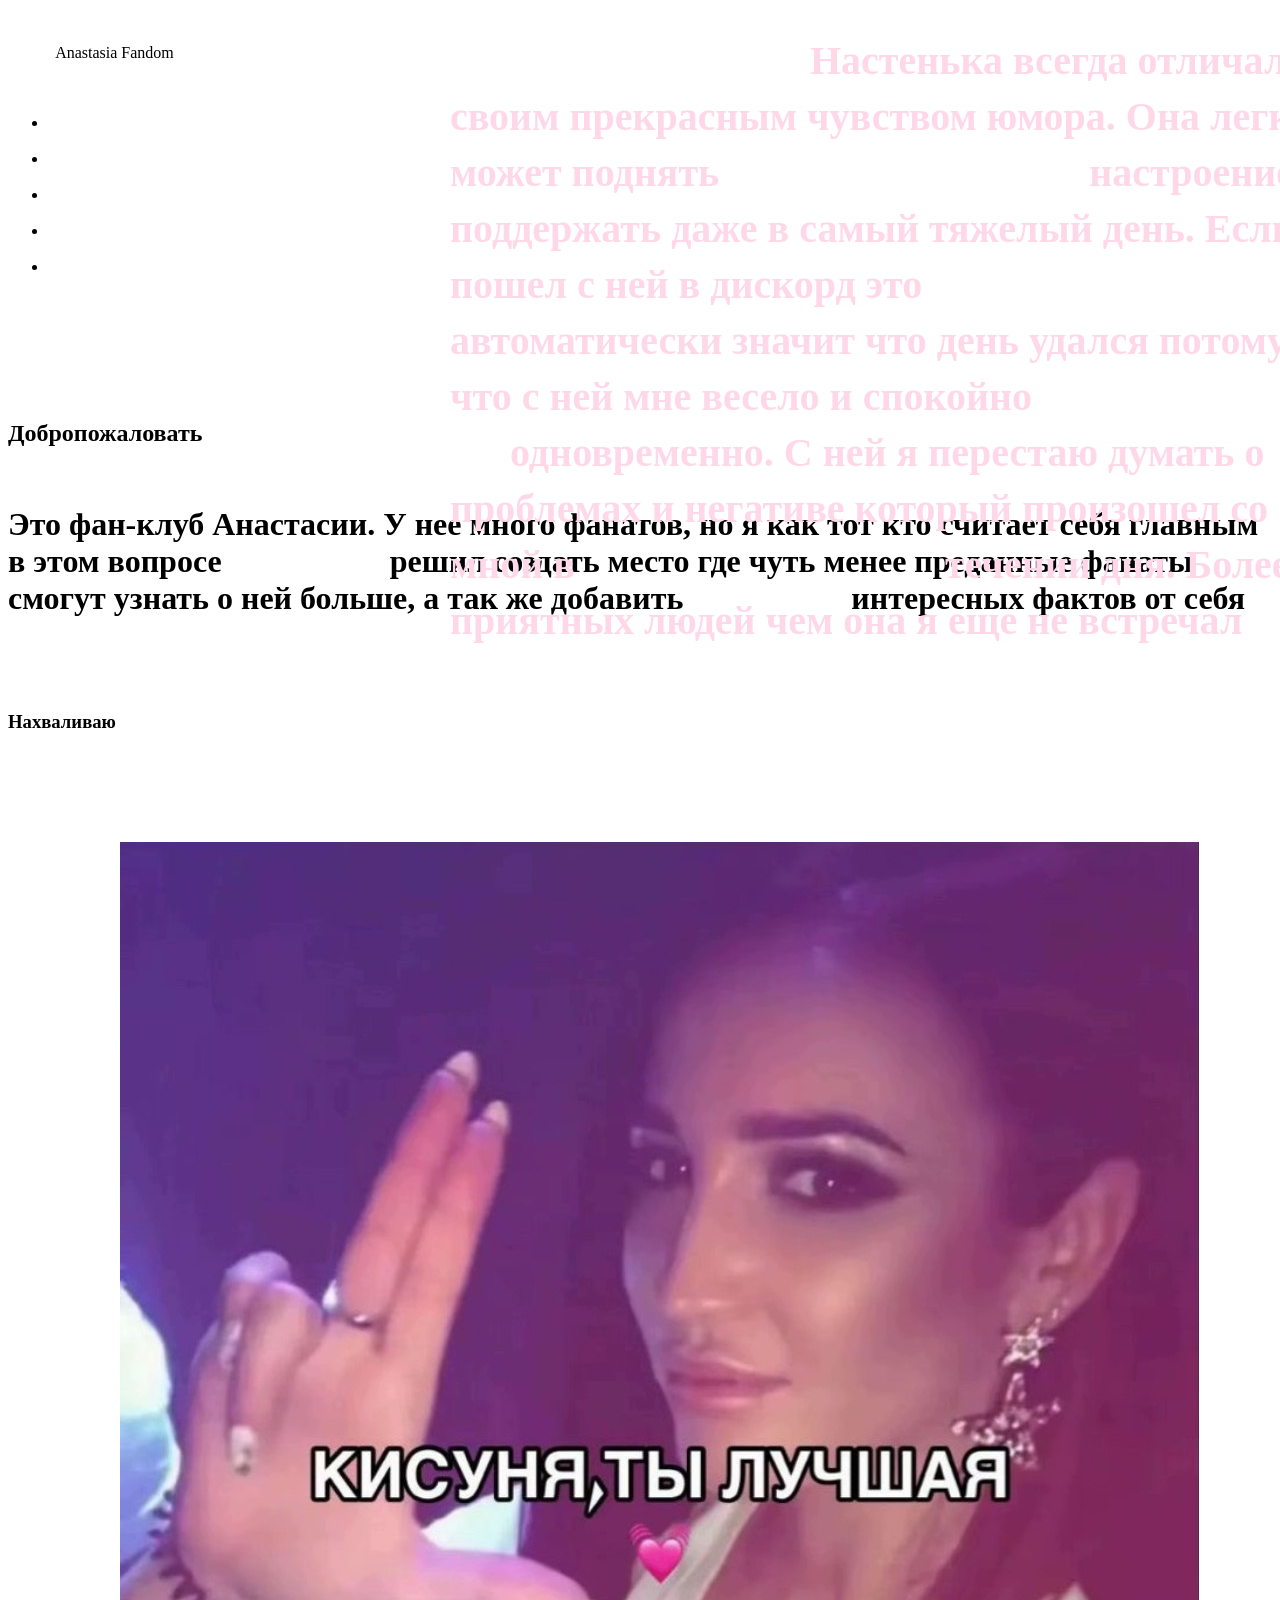
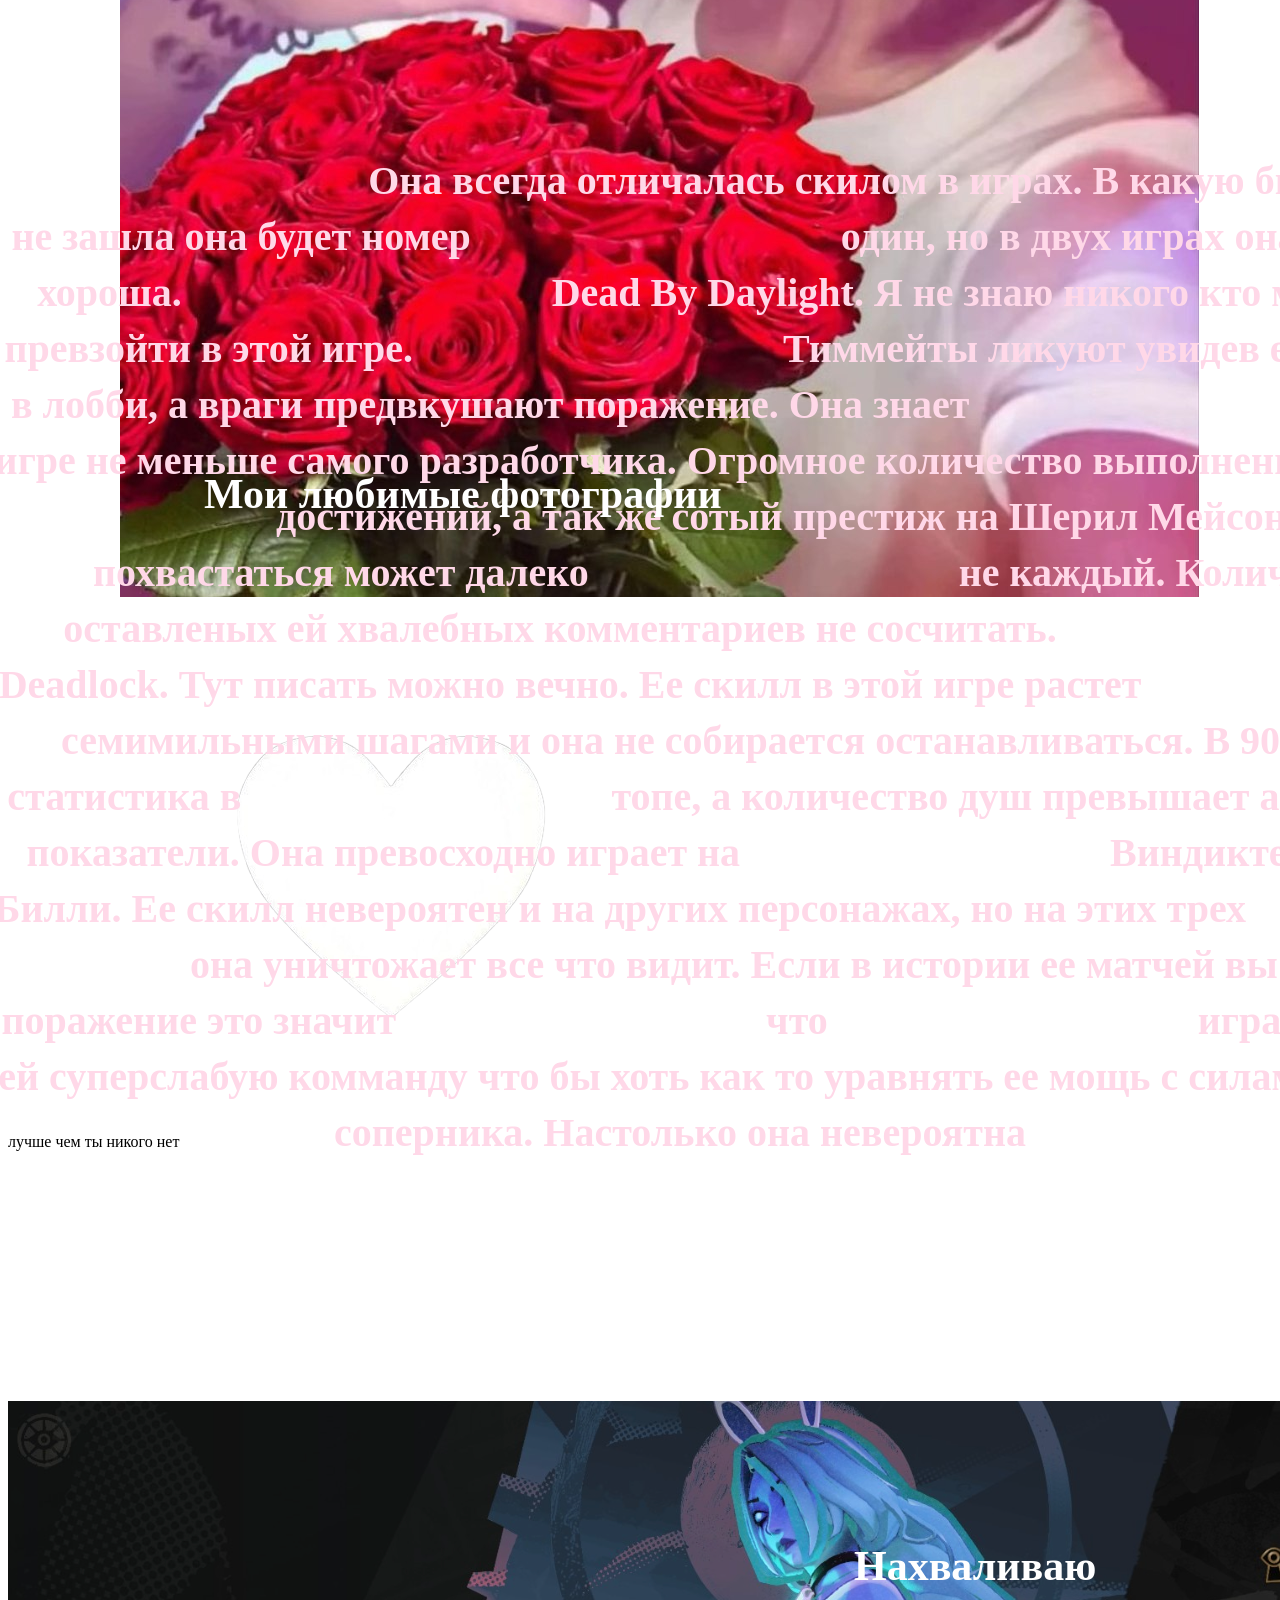
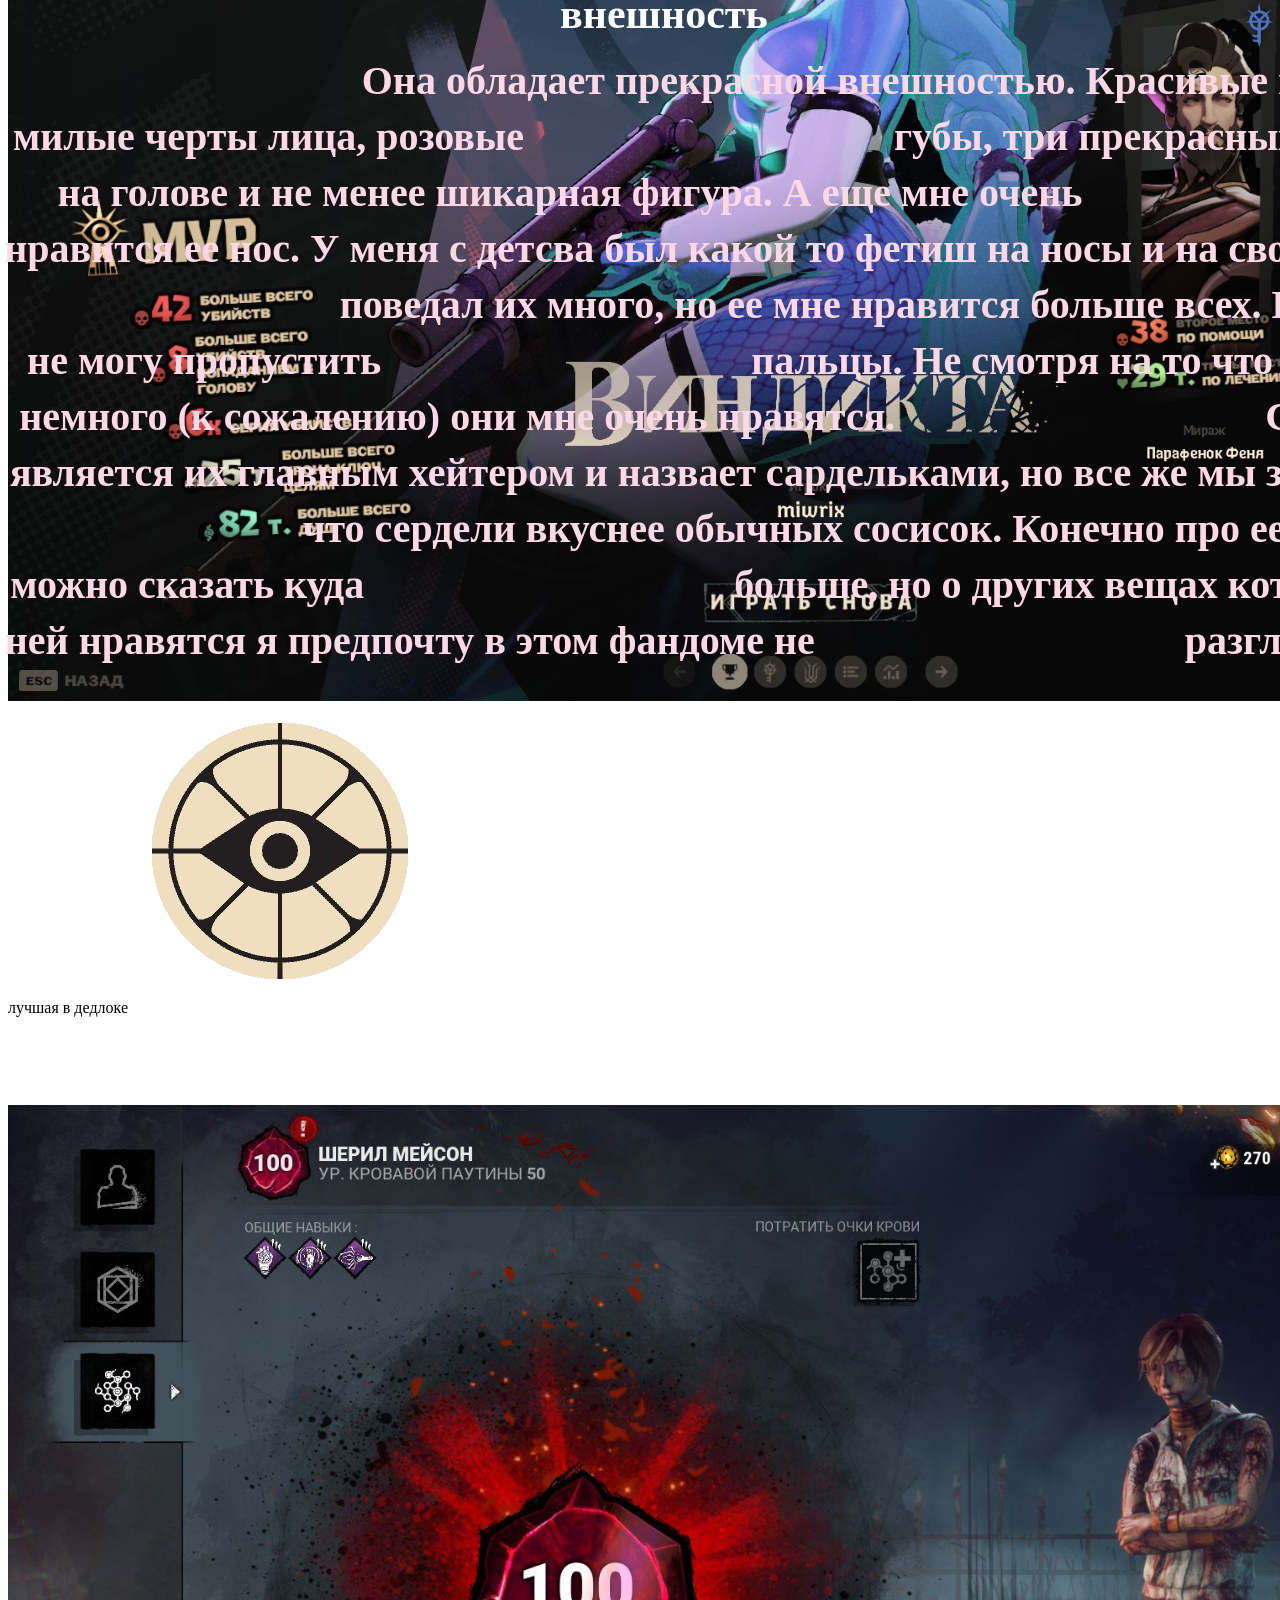
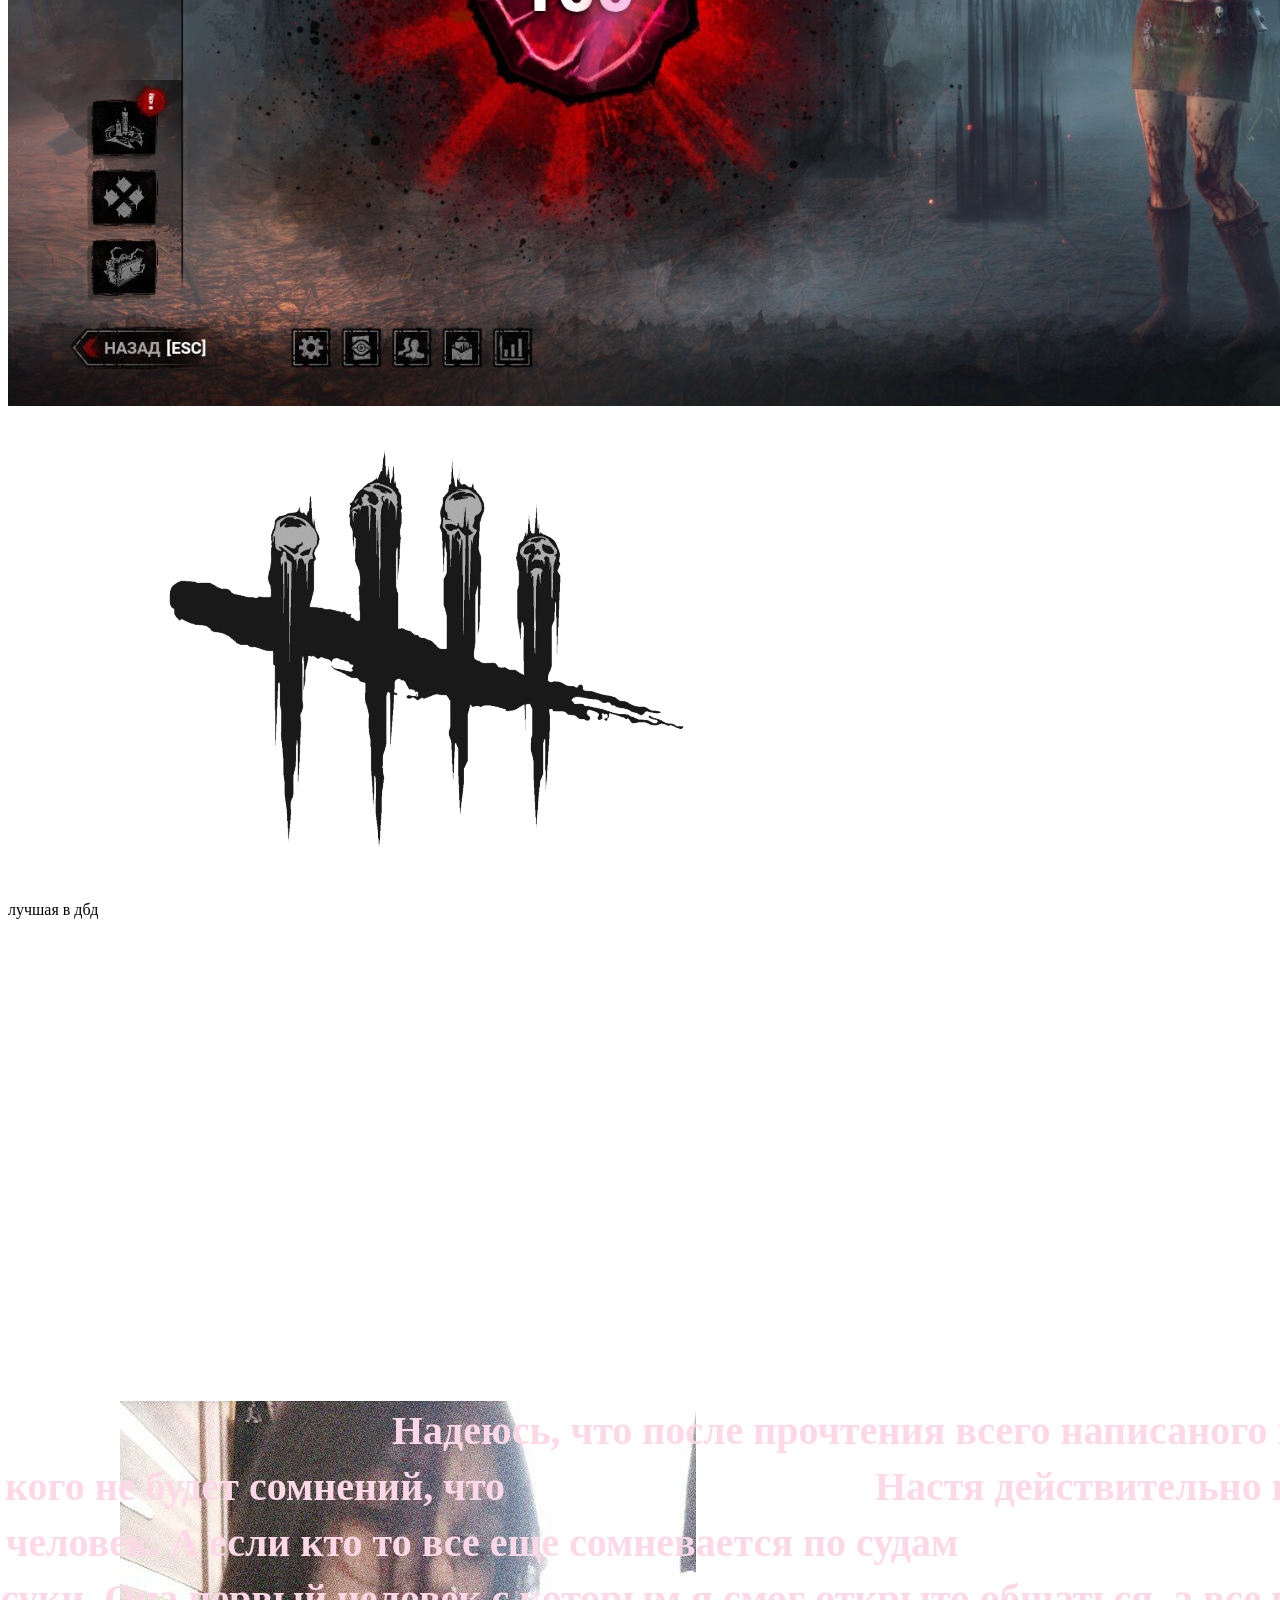
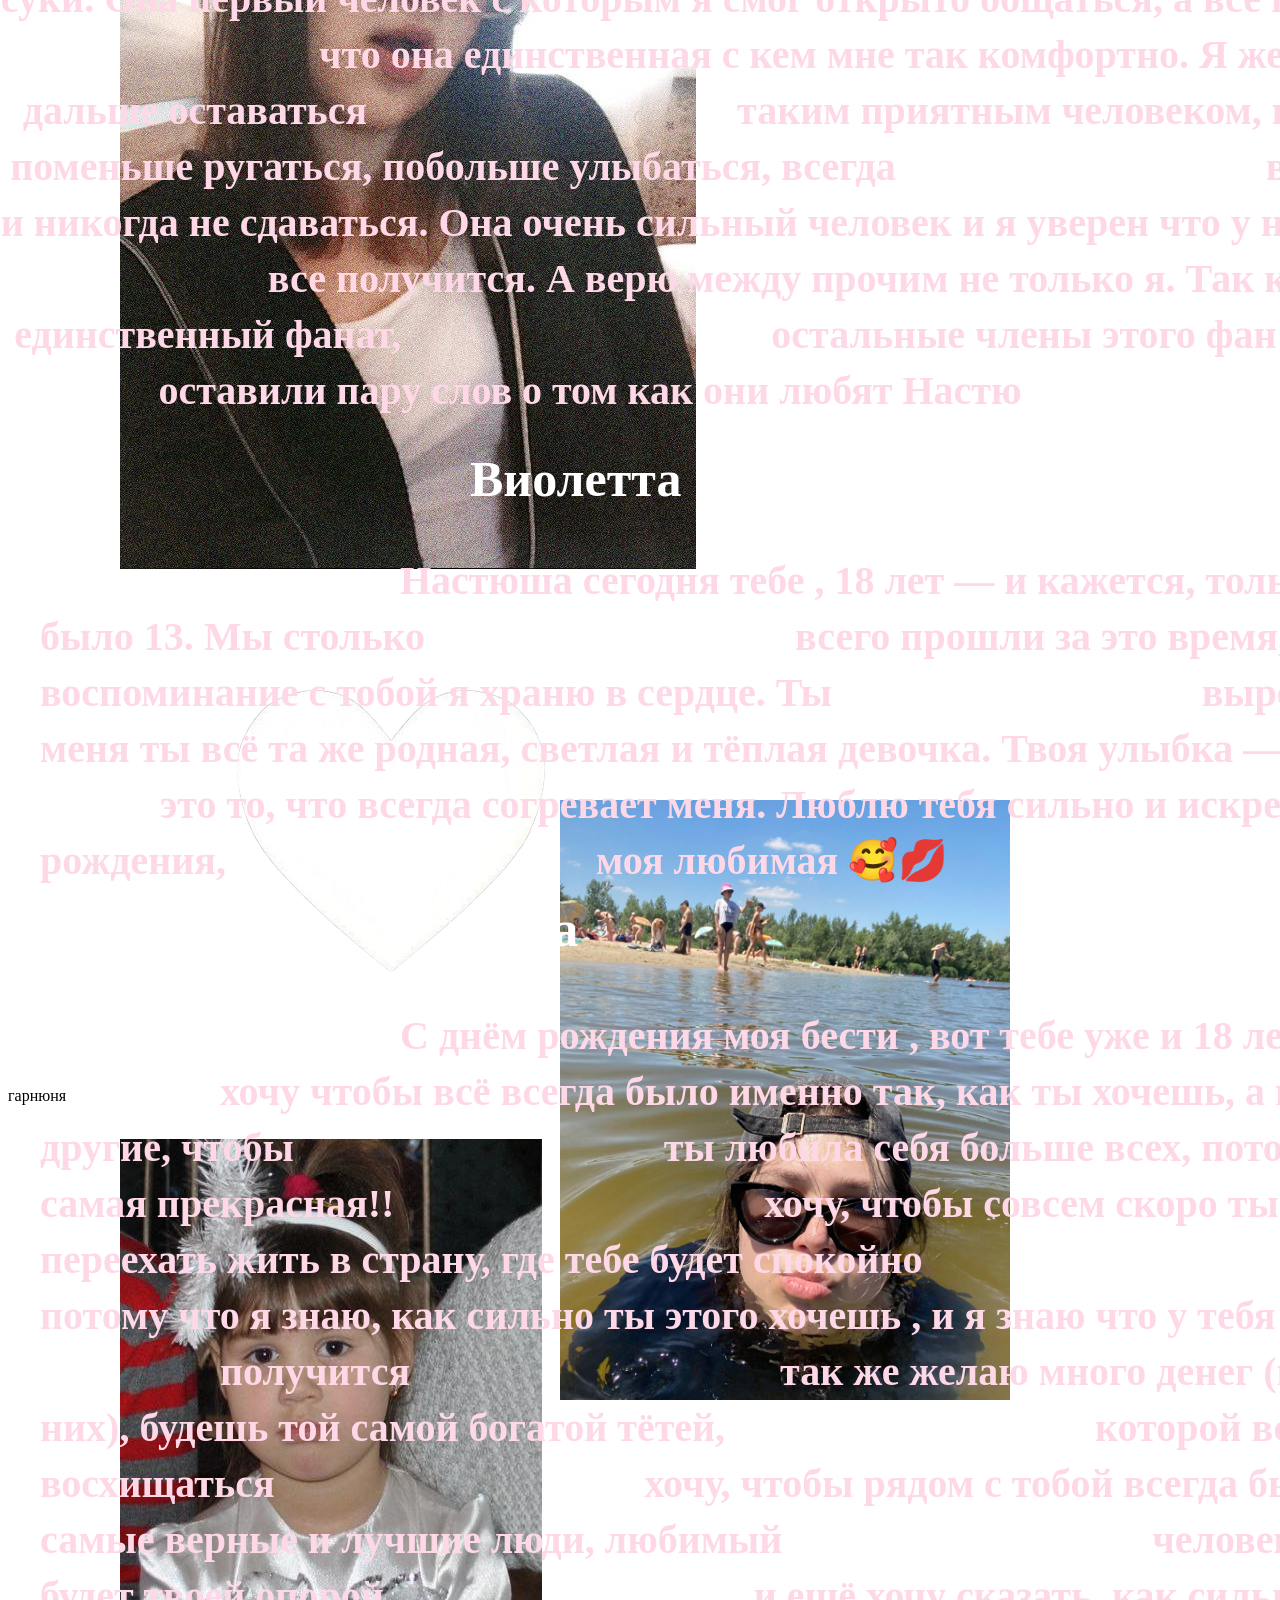
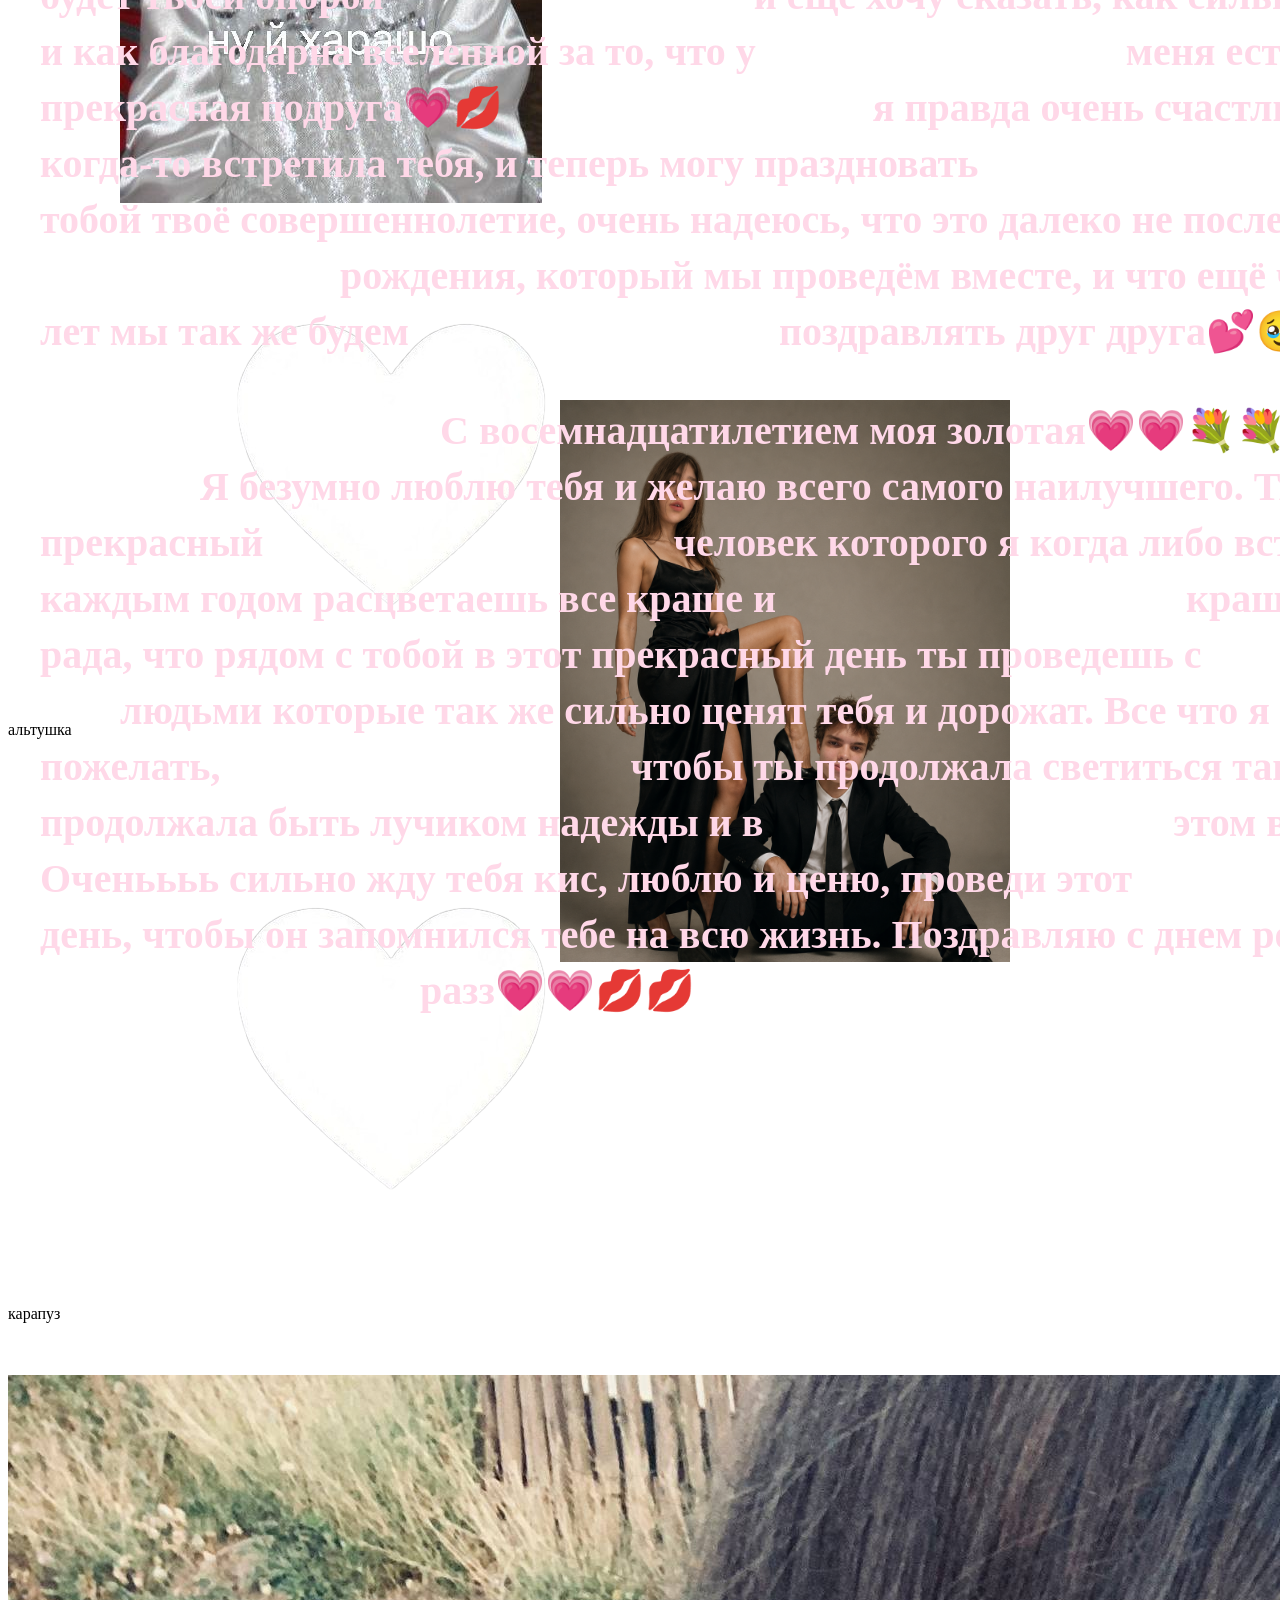
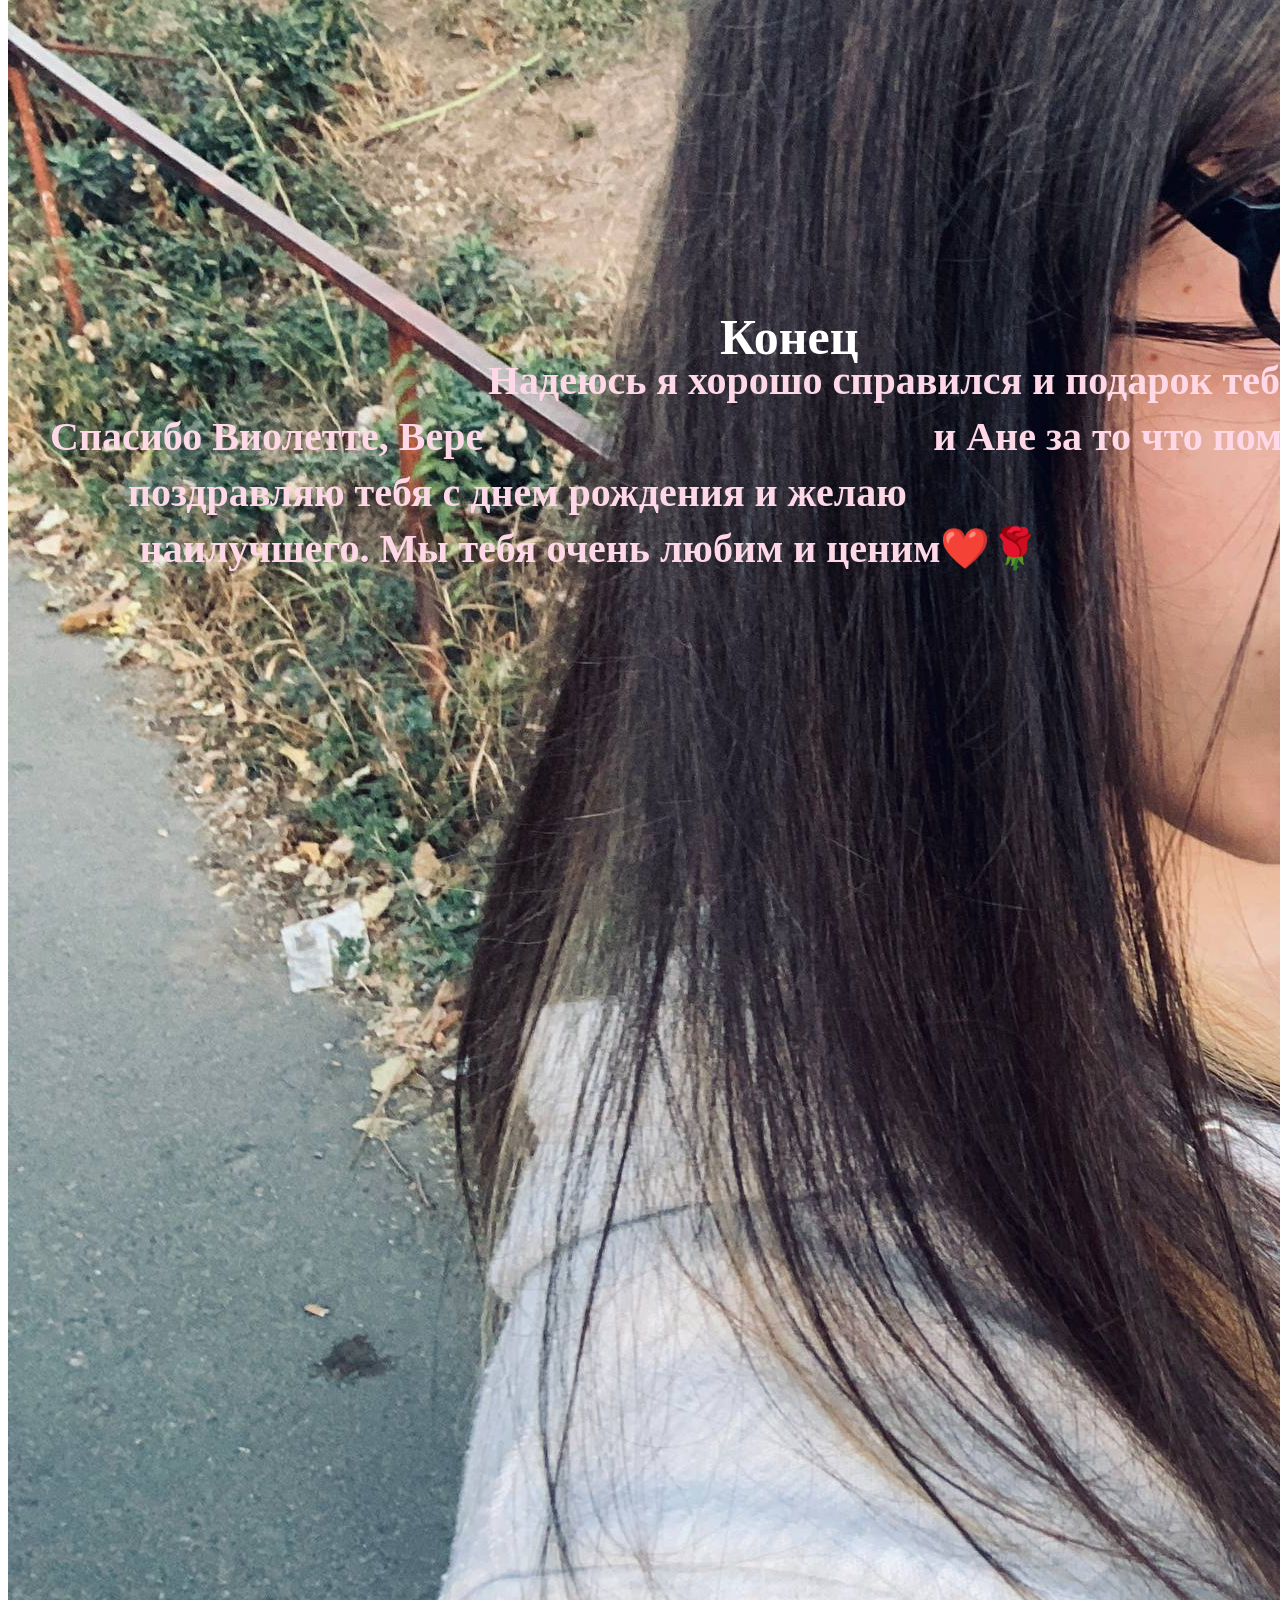
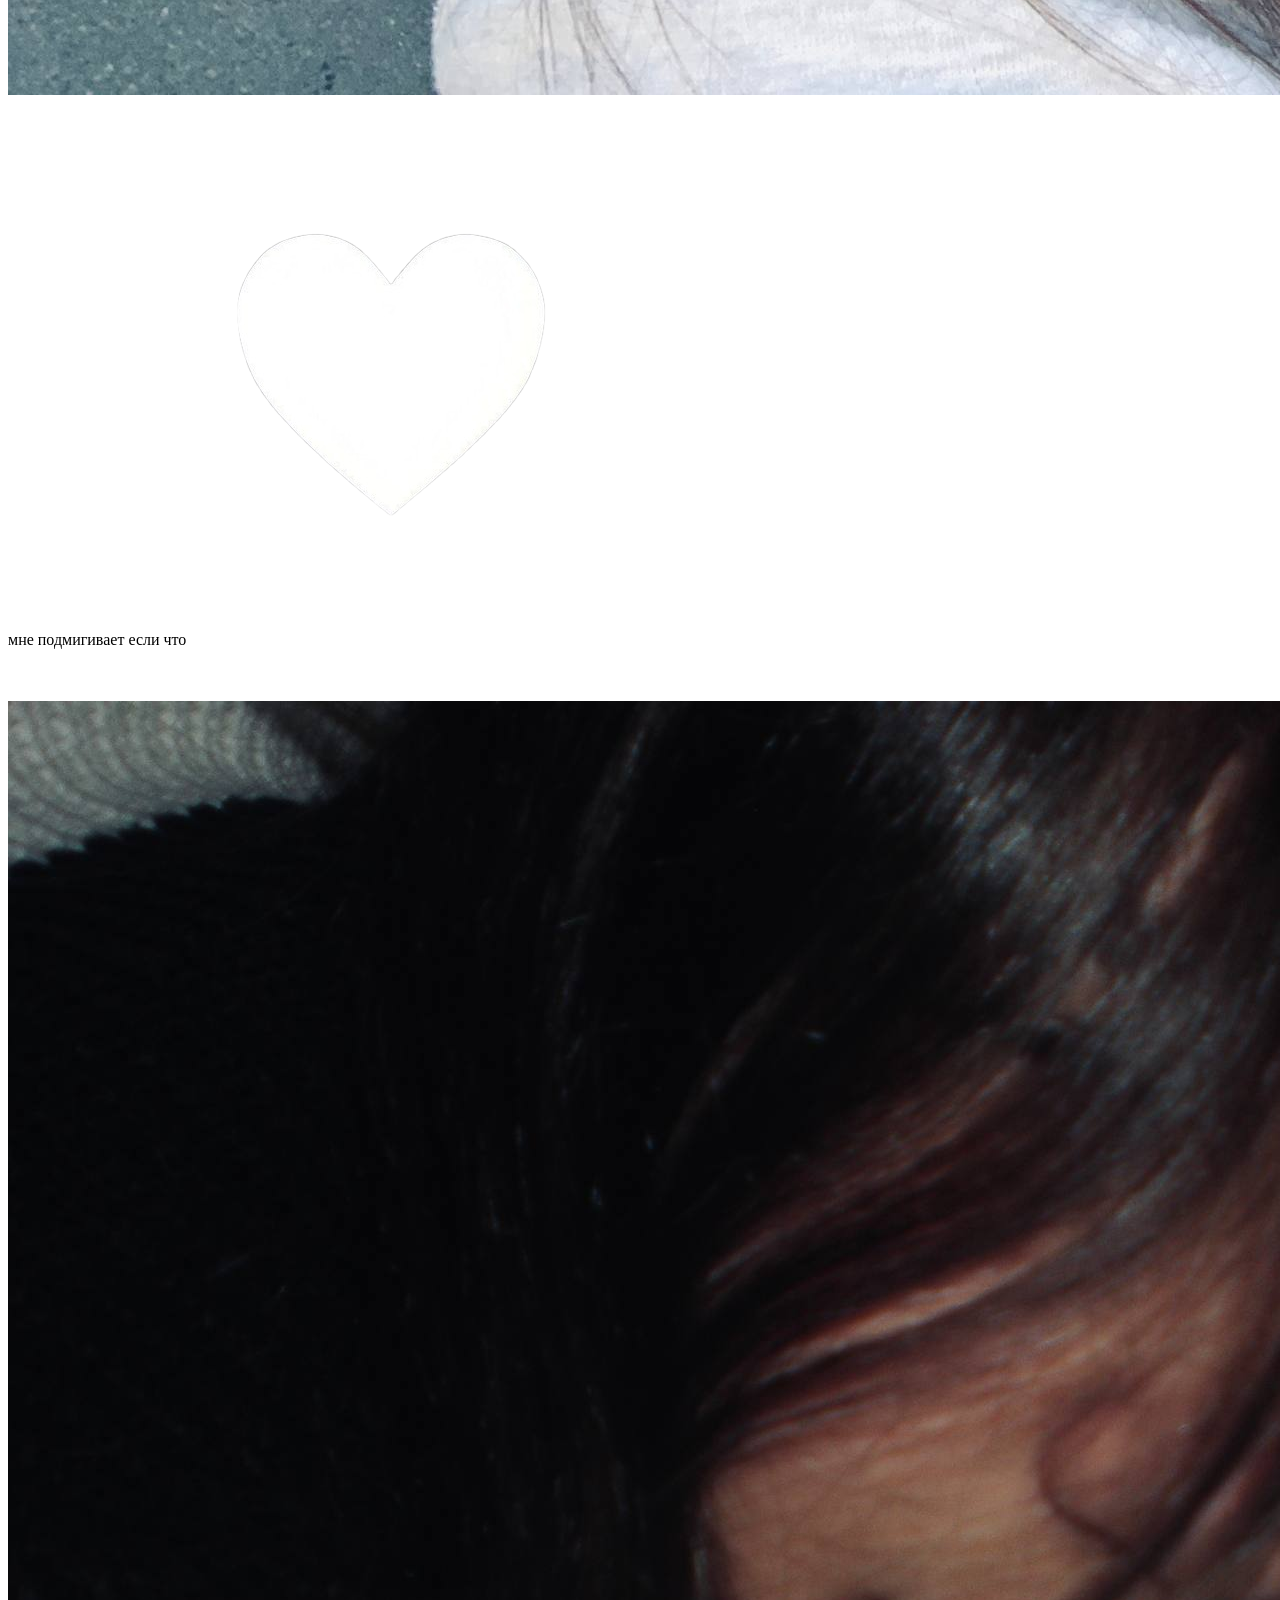
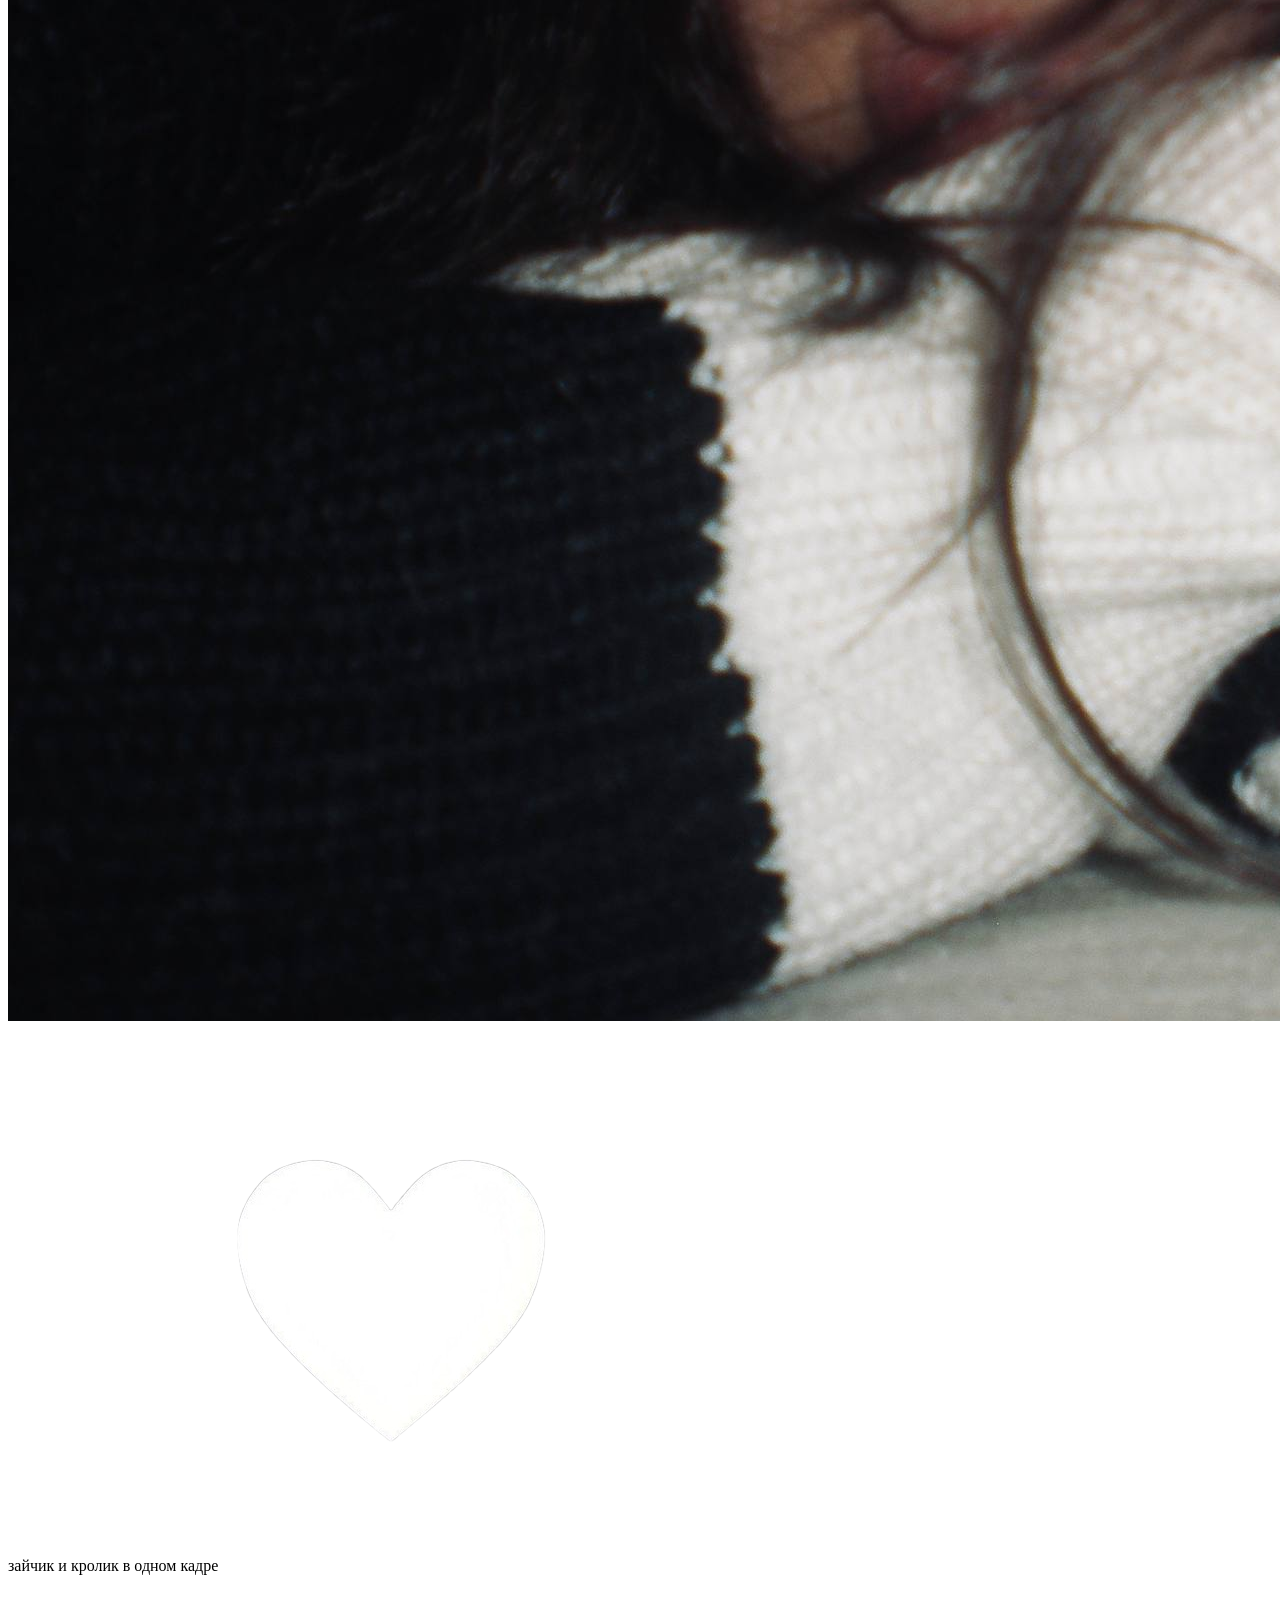
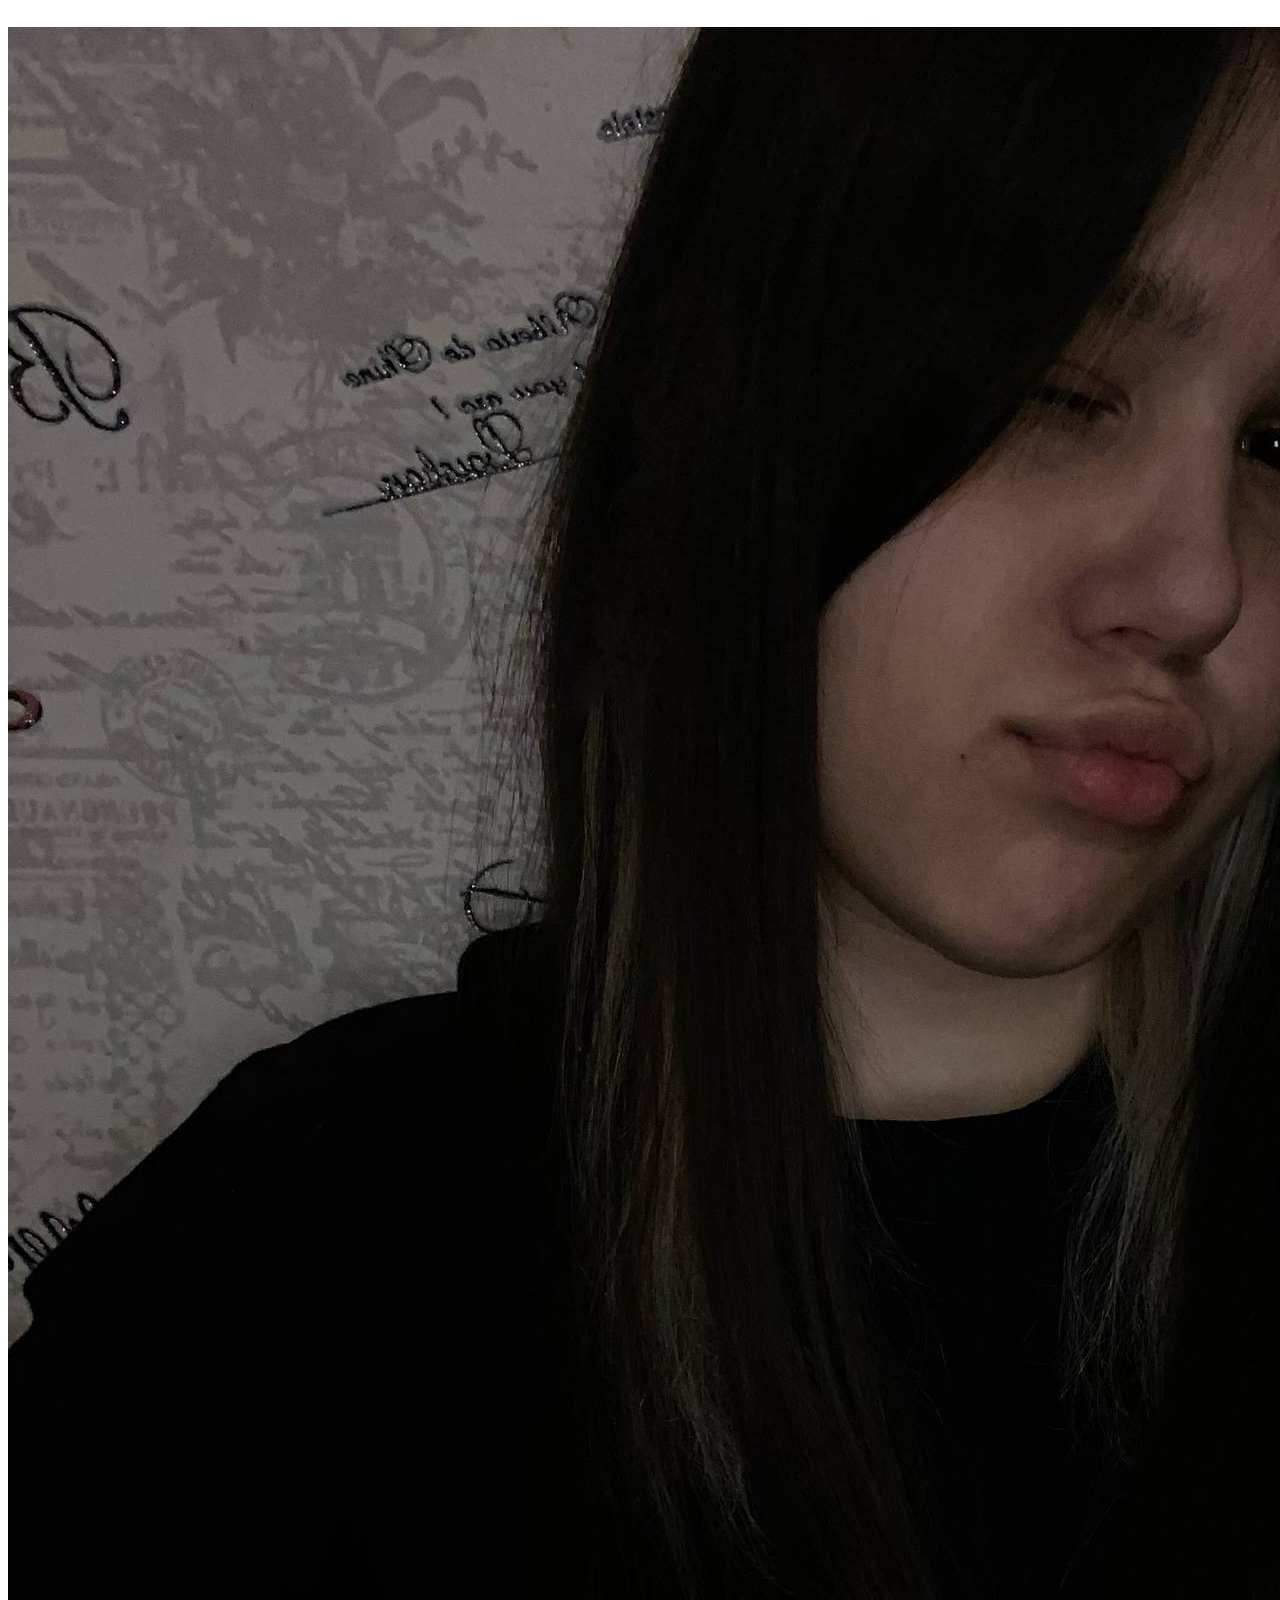
==== commit d6532a93: "Add files via upload" ====
--- a/index.html
+++ b/index.html
@@ -1,327 +1,343 @@
 <!DOCTYPE html>
-<html lang='ru'>
+<html lang='en'>
 
 <head>
-    <meta charset='utf-8'>
-    <meta name='viewport' content='width=device-width, initial-scale=1'>
-    <title>Nastya Fandom</title>
-    <link rel="preconnect" href="https://fonts.googleapis.com">
-    <link rel="preconnect" href="https://fonts.gstatic.com" crossorigin>
-    <link href="https://fonts.googleapis.com/css2?family=Roboto:wght@400;500;700;800&display=swap" rel="stylesheet">
-    <link rel='stylesheet' href='css/main.css'>
+    <meta charset='utf-8'>
+    <meta name='viewport' content='width=device-width, initial-scale=1'>
+    <title>Nastya Fandom</title>
+    <link rel="preconnect" href="https://fonts.googleapis.com">
+    <link rel="preconnect" href="https://fonts.gstatic.com" crossorigin>
+    <link href="https://fonts.googleapis.com/css2?family=Roboto:wght@400;500;700;800&display=swap" rel="stylesheet">
+    <link rel='stylesheet' href='css/main.css'>
 </head>
 
 <body>
-    <div class="wrapper">
-        <header class="container">
-            <span class="logo">Anastasia Fandom</span>
-            <nav>
-                <ul>
-                    <!----Кнопки сверху сайта---->
-                    <li class="active"><a href="#"></a></li>
-                    <li><a href="#"></a></li>
-                    <li><a href="#"></a></li>
-                    <li><a href="#"></a></li>
-                    <li class="btn"><a href="#"></a></li>
-                    <!---->
-                </ul>
-            </nav>
-        </header>
-        <div class="hero container">
-            <div class="hero--info">
-                <!--Заголовки и главные кнопки-->
-                <h2>Добро пожаловать</h2>
-                <h1>Это фан-клуб Анастасии. У нее много фанатов, но я как тот кто считает себя главным в этом вопросе
-                    решил создать место где чуть менее преданные фанаты смогут узнать о ней больше, а так же добавить
-                    интересных фактов от себя</h1>
-
-                <!---->
-                <div class="part--two">
-                    <div class="part--two__title">
-                        <h3>Нахваливаю</h3>
-                    </div>
-                    <div class="parttwoinfo">
-                        <div class="infoblock">
-                            <div class="nastya2-text">
-                                <h4 class="moveable-h4" style="font-size: 40px; font-weight: 800; color: #ffd8e8; line-height: 1.4;">
-                                    Настенька всегда отличалась своим прекрасным чувством юмора. Она легко может поднять
-                                    настроение и поддержать даже в самый тяжелый день. Если я пошел с ней в дискорд это
-                                    автоматически значит что день удался потому что с ней мне весело и спокойно
-                                    одновременно. С ней я перестаю думать о проблемах и негативе который произошел со мной в
-                                    течении дня. Более приятных людей чем она я еще не встречал
-                                </h4>
-                            </div>
-                            <img src="img/nastya2.jpg" alt="">
-                            <div class="caption">
-                                <img src="img/heart.png" alt="heart icon">
-                                <p>лучше чем ты никого нет</p>
-                            </div>
-                        </div>
-                    </div>
-                </div>
-                <div class="part--three">
-                    <div class="part--three__title">
-                        <h3 class="moveable-title" style="font-size: 42px; font-weight: 800; color: #fff;">
-                            Нахваливаю в играх
-                        </h3>
-                    </div>
-                    <div class="partthreeinfo">
-                        <div class="infoblock">
-                            <div class="nastya3-text">
-                                <h4 class="moveable-h4" style="font-size: 40px; font-weight: 800; color: #ffd8e8; line-height: 1.4; text-align: center;">
-                                    Она всегда отличалась скилом в играх. В какую бы игру она не зашла она будет номер
-                                    один, но в двух играх она особенно хороша. <br><br>
-                                    Dead By Daylight. Я не знаю никого кто мог бы ее превзойти в этой игре.
-                                    Тиммейты ликуют увидев ее никнейм в лобби, а враги предвкушают поражение. Она знает
-                                    об этой игре не меньше самого разработчика. Огромное количество выполненых
-                                    достижений, а так же сотый престиж на Шерил Мейсон. Этим похвастаться может далеко
-                                    не каждый. Количество оставленых ей хвалебных комментариев не сосчитать. <br><br>
-                                    Deadlock. Тут писать можно вечно. Ее скилл в этой игре растет
-                                    семимильными шагами и она не собирается останавливаться. В 90% игр ее статистика в
-                                    топе, а количество душ превышает адекватные показатели. Она превосходно играет на
-                                    Виндикте, Ямато и Билли. Ее скилл невероятен и на других персонажах, но на этих трех
-                                    она уничтожает все что видит. Если в истории ее матчей вы нашли поражение это значит
-                                    что игра подобрала ей суперслабую комманду что бы хоть как то уравнять ее мощь с силами
-                                    соперника. Настолько она невероятна
-                                </h4>
-                            </div>
-                            <div class="image-card">
-                                <img src="img/nastya3.png" alt="">
-                                <div class="caption">
-                                    <img src="img/Deadlock.png" alt="">
-                                    <p>лучшая в дедлоке</p>
-                                </div>
-                            </div>
-                            <div class="image-card nastyafourimg">
-                                <img src="img/nastya4.png" alt="">
-                                <div class="captiontwo">
-                                    <img src="img/DBD.png" alt="">
-                                    <p>лучшая в дбд</p>
-                                </div>
-                            </div>
-                        </div>
-                    </div>
-                </div>
-                <div class="part--four">
-                    <div class="part--four__title">
-                        <h3 class="moveable-title" style="font-size: 42px; font-weight: 800; color: #fff;">
-                            Нахваливаю внешность
-                        </h3>
-                    </div>
-                    <div class="partfourinfo">
-                        <div class="infoblock">
-                            <div class="nastya5-text">
-                                <h4 class="moveable-h4" style="font-size: 40px; font-weight: 800; color: #ffd8e8; line-height: 1.4; text-align: center;">
-                                    Она обладает прекрасной внешностью. Красивые карие глаза, милые черты лица, розовые
-                                    губы, три прекрасных волосины на голове и не менее шикарная фигура. А еще мне очень
-                                    нравится ее нос. У меня с детсва был какой то фетиш на носы и на своем веку я
-                                    поведал их много, но ее мне нравится больше всех. Конечно же не могу пропустить
-                                    пальцы. Не смотря на то что я их видел немного (к сожалению) они мне очень нравятся.
-                                    Сама Настя является их главным хейтером и назвает сардельками, но все же мы знаем
-                                    что сердели вкуснее обычных сосисок. Конечно про ее красоту можно сказать куда
-                                    больше, но о других вещах которые мне в ней нравятся я предпочту в этом фандоме не
-                                    разглашать
-                                </h4>
-                            </div>
-                            <div class="caption">
-                                <img src="" alt="">
-                                <p></p>
-                            </div>
-                        </div>
-                    </div>
-                </div>
-                <div class="part--five">
-                    <div class="part--five__title">
-                        <h5 class="moveable-title" style="font-size: 42px; font-weight: 800; color: #fff;">
-                            Мои любимые фотографии
-                        </h5>
-                    </div>
-                    <div class="partfiveinfo">
-                        <div class="infoblock">
-                            <div class="nastya6-text">
-                                <h6 class="moveable-h4" style="font-size: 40px; font-weight: 800; color: #ffd8e8; line-height: 1.4; text-align: center;">
-                                </h6>
-                            </div>
-                            <img class="five-photo five-photo-1" src="img/nastya6.jpg" alt="">
-                            <div class="caption5">
-                                <img src="img/heart.png" alt="">
-                                <p>гарнюня</p>
-                            </div>
-                            <img class="five-photo five-photo-2" src="img/nastya7.jpg" alt="">
-                            <div class="caption6">
-                                <img src="img/heart.png" alt="">
-                                <p>альтушка</p>
-                            </div>
-                            <img class="five-photo five-photo-3" src="img/nastya8.jpg" alt="">
-                            <div class="caption7">
-                                <img src="img/heart.png" alt="">
-                                <p>карапуз</p>
-                            </div>
-                            <img class="five-photo five-photo-4" src="img/nastya9.jpg" alt="">
-                            <div class="caption8">
-                                <img src="img/heart.png" alt="">
-                                <p>мне подмигивает если что</p>
-                            </div>
-                            <img class="five-photo five-photo-5" src="img/nastya10.jpg" alt="">
-                            <div class="caption9">
-                                <img src="img/heart.png" alt="">
-                                <p>зайчик и кролик в одном кадре</p>
-                            </div>
-                            <img class="five-photo five-photo-6" src="img/nastya11.jpg" alt="">
-                            <div class="captiont10">
-                                <img src="" alt="">
-                                <p></p>
-                            </div>
-                            <img class="five-photo five-photo-7" src="img/nastya12.jpg" alt="">
-                            <div class="caption11">
-                                <img src="img/heart.png" alt="">
-                                <p>слишком хорошая фотка</p>
-                            </div>
-                            <img class="five-photo five-photo-8" src="img/nastya13.jpg" alt="">
-                            <div class="caption12">
-                                <img src="img/heart.png" alt="">
-                                <p>лучшая фотка из всех когда либо сделанных</p>
-                            </div>
-                            <img class="five-photo five-photo-8" src="img/nastya15.jpg" alt="">
-                            <div class="caption14">
-                                <img src="img/heart.png" alt="">
-                                <p>всем цьом от насти</p>
-                            </div>
-                            <img class="five-photo five-photo-8" src="img/bonus.png" alt="">
-                            <div class="caption15">
-                                <img src="img/heart.png" alt="">
-                                <p>бонус</p>
-                            </div>
-                        </div>
-                    </div>
-                </div>
-                <div class="part--six">
-                    <div class="part--six__title">
-                        <h3 class="moveable-title" style="font-size: 42px; font-weight: 800; color: #fff;">
-                            Итог
-                        </h3>
-                    </div>
-                    <div class="partsixinfo">
-                        <div class="infoblock">
-                            <div class="nasty6-text">
-                                <h4 class="moveable-h4" style="font-size: 40px; font-weight: 800; color: #ffd8e8; line-height: 1.4; text-align: center;">
-                                    Надеюсь, что после прочтения всего написаного выше ни у кого не будет сомнений, что
-                                    Настя действительно прекрасный человек. А если кто то все еще сомневается по судам
-                                    затаскаю суки. Она первый человек с которым я смог открыто общаться, а все потому
-                                    что она единственная с кем мне так комфортно. Я желаю ей и дальше оставаться
-                                    таким приятным человеком, найти себя, поменьше ругаться, побольше улыбаться, всегда
-                                    высыпаться и никогда не сдаваться. Она очень сильный человек и я уверен что у нее
-                                    все получится. А верю между прочим не только я. Так как я не единственный фанат,
-                                    остальные члены этого фан клуба тоже оставили пару слов о том как они любят Настю
-                                </h4>
-                            </div>
-                        </div>
-                    </div>
-                </div>
-                <div class="part--seven">
-                    <div class="part--seven__title">
-                        <h3 class="moveable-title" style="font-size: 50px; font-weight: 800; color: #fff;">
-                            Виолетта
-                        </h3>
-                    </div>
-                    <div class="partseveninfo">
-                        <div class="infoblock">
-                            <div class="nasty7-text">
-                                <h4 class="moveable-h4" style="font-size: 40px; font-weight: 800; color: #ffd8e8; line-height: 1.4; text-align: left;">
-                                    Настюша сегодня тебе , 18 лет — и кажется, только вчера тебе было 13. Мы столько
-                                    всего прошли за это время, и каждое воспоминание с тобой я храню в сердце. Ты
-                                    выросла, но для меня ты всё та же родная, светлая и тёплая девочка. Твоя улыбка —
-                                    это то, что всегда согревает меня. Люблю тебя сильно и искренне. С днём рождения,
-                                    моя любимая 🥰💋
-                                </h4>
-                            </div>
-                        </div>
-                    </div>
-                </div>
-                <div class="part--eight">
-                    <div class="part--eight__title">
-                        <h3 class="moveable-title" style="font-size: 50px; font-weight: 800; color: #fff;">
-                            Вера
-                        </h3>
-                    </div>
-                    <div class="parteightinfo">
-                        <div class="infoblock">
-                            <div class="nasty8-text">
-                                <h4 class="moveable-h4" style="font-size: 40px; font-weight: 800; color: #ffd8e8; line-height: 1.4; text-align: left;">
-                                    C днём рождения моя бести , вот тебе уже и 18 лет🥳<br>
-                                    хочу чтобы всё всегда было именно так, как ты хочешь, а не как хотят другие, чтобы
-                                    ты любила себя больше всех, потому что ты самая прекрасная!!<br>
-                                    хочу, чтобы совсем скоро ты смогла переехать жить в страну, где тебе будет спокойно
-                                    и комфортно, потому что я знаю, как сильно ты этого хочешь , и я знаю что у тебя всё
-                                    получится<br>
-                                    так же желаю много денег (ну а куда без них), будешь той самой богатой тётей,
-                                    которой все будут восхищаться<br>
-                                    хочу, чтобы рядом с тобой всегда были только самые верные и лучшие люди, любимый
-                                    человек, который будет твоей опорой<br>
-                                    и ещё хочу сказать, как сильно люблю тебя и как благодарна вселенной за то, что у
-                                    меня есть такая прекрасная подруга💗💋<br>
-                                    я правда очень счастлива, что когда-то встретила тебя, и теперь могу праздновать
-                                    вместе с тобой твоё совершеннолетие, очень надеюсь, что это далеко не последний день
-                                    рождения, который мы проведём вместе, и что ещё через много лет мы так же будем
-                                    поздравлять друг друга💕🥹
-                                </h4>
-                            </div>
-                        </div>
-                    </div>
-                </div>
-                <div class="part--nine">
-                    <div class="part--nine__title">
-                        <h3 class="moveable-title" style="font-size: 50px; font-weight: 800; color: #fff;">
-                            Аня
-                        </h3>
-                    </div>
-                    <div class="partnineinfo">
-                        <div class="infoblock">
-                            <div class="nasty9-text">
-                                <h4 class="moveable-h4" style="font-size: 40px; font-weight: 800; color: #ffd8e8; line-height: 1.4; text-align: left;">
-                                    С восемнадцатилетием моя золотая💗💗💐💐<br>
-                                    Я безумно люблю тебя и желаю всего самого наилучшего. Ты самый прекрасный
-                                    человек которого я когда либо встречала и с каждым годом расцветаешь все краше и
-                                    краше. Я очень рада, что рядом с тобой в этот прекрасный день ты проведешь с
-                                    людьми которые так же сильно ценят тебя и дорожат. Все что я хочу пожелать,
-                                    чтобы ты продолжала светиться так же ярко и продолжала быть лучиком надежды и в
-                                    этом всем пиздеце. Оченьььь сильно жду тебя кис, люблю и ценю, проведи этот
-                                    день, чтобы он запомнился тебе на всю жизнь. Поздравляю с днем рождения ещё
-                                    разз💗💗💋💋
-                                </h4>
-                            </div>
-                        </div>
-                    </div>
-                </div>
-                <div class="part--ten">
-                    <div class="part--ten__title">
-                        <h3 class="moveable-title" style="font-size: 50px; font-weight: 800; color: #fff;">
-                            Конец
-                        </h3>
-                    </div>
-                    <div class="partteninfo">
-                        <div class="infoblock">
-                            <div class="nasty10-text">
-                                <h4 class="moveable-h4" style="font-size: 40px; font-weight: 800; color: #ffd8e8; line-height: 1.4; text-align: center;">
-                                    Надеюсь я хорошо справился и подарок тебе понравился. Спасибо Виолетте, Вере
-                                    и Ане за то что помогли. Еще раз поздравляю тебя с днем рождения и желаю
-                                    всего наилучшего. Мы тебя очень любим и ценим❤️🌹
-                                </h4>
-                            </div>
-                        </div>
-                    </div>
-                </div>
-            </div>
-            <div class="hero--image">
-                <img src="img/nastya.jpg" alt="">
-                <div class="caption">
-                    <img src="img/heart.png" alt="heart icon">
-                    <p>красапетка</p>
-                </div>
-            </div>
-        </div>
-    </div>
-    <script src="js/drag-resize.js"></script>
+    <div class="wrapper">
+        <header class="container">
+            <span class="logo">Anastasia Fandom</span>
+            <nav>
+                <ul>
+                    <!----Кнопки сверху сайта---->
+                    <li class="active"><a href="#"></a></li>
+                    <li><a href="#"></a></li>
+                    <li><a href="#"></a></li>
+                    <li><a href="#"></a></li>
+                    <li class="btn"><a href="#"></a></li>
+                    <!---->
+                </ul>
+            </nav>
+        </header>
+        <div class="hero container">
+            <div class="hero--info">
+                <!--Заголовки и главные кнопки-->
+                <h2>Добропожаловать</h2>
+                <h1>Это фан-клуб Анастасии. У нее много фанатов, но я как тот кто считает себя главным в этом вопросе
+                    решил создать место где чуть менее преданные фанаты смогут узнать о ней больше, а так же добавить
+                    интересных фактов от себя</h1>
+
+                <!---->
+                <div class="part--two">
+                    <div class="part--two__title">
+                        <h3>Нахваливаю</h3>
+                    </div>
+                    <div class="parttwoinfo">
+                        <div class="infoblock">
+                            <div class="nastya2-text">
+                                <h4 class="moveable-h4"
+                                    style="left: 450px; top: -20px; width: 900px; position: absolute; font-size: 40px; font-weight: 800; color: #ffd8e8; line-height: 1.4;">
+                                    Настенька всегда отличалась своим прекрасным чувством юмора. Она легко может поднять
+                                    настроение и поддержать даже в самый тяжелый день. Если я пошел с ней в дискорд это
+                                    автоматически значит что день удался потому что с ней мне весело и спокойно
+                                    одновременно. С ней я перестаю думать о проблемах и негативе который произошел со мной в
+                                    течении дня. Более приятных людей чем она я еще не встречал</h4>
+                            </div>
+                            <img src="img/nastya2.jpg" alt="">
+                            <div class="caption">
+                                <img src="img/heart.png" alt="heart icon">
+                                <p>лучше чем ты никого нет</p>
+                            </div>
+                        </div>
+                    </div>
+                </div>
+                <div class="part--three">
+                    <div class="part--three__title">
+                        <h3 class="moveable-title"
+                            style="left: 560px; top: -200px; position: absolute; font-size: 42px; font-weight: 800; color: #fff;">
+                            Нахваливаю в играх</h3>
+                    </div>
+                    <div class="partthreeinfo">
+                        <div class="infoblock">
+                            <div class="nastya3-text">
+
+                                <h4 class="moveable-h4"
+                                    style="left: -10px; top: 1700px; width: 1500px; position: absolute; font-size: 40px; font-weight: 800; color: #ffd8e8; line-height: 1.4; text-align: center;">
+                                    Она всегда отличалась скилом в играх. В какую бы игру она не зашла она будет номер
+                                    один, но в двух играх она особенно хороша.
+                                    Dead By Daylight. Я не знаю никого кто мог бы ее превзойти в этой игре.
+                                    Тиммейты ликуют увидев ее никнейм в лобби, а враги предвкушают поражение. Она знает
+                                    об этой игре не меньше самого разработчика. Огромное количество выполненых
+                                    достижений, а так же сотый престиж на Шерил Мейсон. Этим похвастаться может далеко
+                                    не каждый. Количество оставленых ей хвалебных комментариев не сосчитать.
+
+                                    Deadlock. Тут писать можно вечно. Ее скилл в этой игре растет
+                                    семимильными шагами и она не собирается останавливаться. В 90% игр ее статистика в
+                                    топе, а количество душ превышает адекватные показатели. Она превосходно играет на
+                                    Виндикте, Ямато и Билли. Ее скилл невероятен и на других персонажах, но на этих трех
+                                    она уничтожает все что видит. Если в истории ее матчей вы нашли поражение это значит
+                                    что
+                                    игра подобрала ей суперслабую комманду что бы хоть как то уравнять ее мощь с силами
+                                    соперника. Настолько она невероятна
+                                </h4>
+                            </div>
+                            <div class="image-card">
+                                <img src="img/nastya3.png" alt="">
+                                <div class="caption">
+                                    <img src="img/Deadlock.png" alt="">
+                                    <p>лучшая в дедлоке</p>
+                                </div>
+                            </div>
+                            <div class="image-card nastyafourimg">
+                                <img src="img/nastya4.png" alt="">
+                                <div class="captiontwo">
+                                    <img src="img/DBD.png" alt="">
+                                    <p>лучшая в дбд</p>
+                                </div>
+                            </div>
+                        </div>
+                    </div>
+                </div>
+                <div class="part--four">
+                    <div class="part--four__title">
+                        <h3 class="moveable-title"
+                            style="left: 560px; top: 3100px; position: absolute; font-size: 42px; font-weight: 800; color: #fff;">
+                            Нахваливаю внешность</h3>
+                    </div>
+                    <div class=" partfourinfo">
+                        <div class="infoblock">
+                            <div class="nastya5-text">
+                                <h4 class="moveable-h4"
+                                    style="left: 0px; top: 3200px; width: 1500px; position: absolute; font-size: 40px; font-weight: 800; color: #ffd8e8; line-height: 1.4; text-align: center;">
+                                    Она обладает прекрасной внешностью. Красивые карие глаза, милые черты лица, розовые
+                                    губы, три прекрасных волосины на голове и не менее шикарная фигура. А еще мне очень
+                                    нравится ее нос. У меня с детсва был какой то фетиш на носы и на своем веку я
+                                    поведал их много, но ее мне нравится больше всех. Конечно же не могу пропустить
+                                    пальцы. Не смотря на то что я их видел немного (к сожалению) они мне очень нравятся.
+                                    Сама Настя является их главным хейтером и назвает сардельками, но все же мы знаем
+                                    что сердели вкуснее обычных сосисок. Конечно про ее красоту можно сказать куда
+                                    больше, но о других вещах которые мне в ней нравятся я предпочту в этом фандоме не
+                                    разглашать
+                                </h4>
+                            </div>
+                            <div class="caption">
+                                <img src="" alt="">
+                                <p></p>
+                            </div>
+                        </div>
+                    </div>
+                </div>
+                <div class="part--five">
+                    <div class="part--five__title">
+                        <h5 class="moveable-title"
+                            style="left: -90px; top: 2000px; position: absolute; font-size: 42px; font-weight: 800; color: #fff;">
+                            Мои любимые фотографии</h5>
+                    </div>
+                    <div class=" partfiveinfo">
+                        <div class="infoblock">
+                            <div class="nastya6-text">
+                                <h6 class="moveable-h4"
+                                    style="left: 0px; top: 3200px; width: 1500px; position: absolute; font-size: 40px; font-weight: 800; color: #ffd8e8; line-height: 1.4; text-align: center;">
+
+                                </h6>
+                            </div>
+                            <img class="five-photo five-photo-1" src="img/nastya6.jpg" alt="">
+                            <div class="caption5">
+                                <img src="img/heart.png" alt="">
+                                <p>гарнюня</p>
+                            </div>
+                            <img class="five-photo five-photo-2" src="img/nastya7.jpg" alt="">
+                            <div class="caption6">
+                                <img src="img/heart.png" alt="">
+                                <p>альтушка</p>
+                            </div>
+                            <img class="five-photo five-photo-3" src="img/nastya8.jpg" alt="">
+                            <div class="caption7">
+                                <img src="img/heart.png" alt="">
+                                <p>карапуз</p>
+                            </div>
+                            <img class="five-photo five-photo-4" src="img/nastya9.jpg" alt="">
+                            <div class="caption8">
+                                <img src="img/heart.png" alt="">
+                                <p>мне подмигивает если что</p>
+                            </div>
+                            <img class="five-photo five-photo-5" src="img/nastya10.jpg" alt="">
+                            <div class="caption9">
+                                <img src="img/heart.png" alt="">
+                                <p>зайчик и кролик в одном кадре</p>
+                            </div>
+                            <img class="five-photo five-photo-6" src="img/nastya11.jpg" alt="">
+                            <div class="captiont10">
+                                <img src="" alt="">
+                                <p></p>
+                            </div>
+                            <img class="five-photo five-photo-7" src="img/nastya12.jpg" alt="">
+                            <div class="caption11">
+                                <img src="img/heart.png" alt="">
+                                <p>слишком хорошая фотка</p>
+                            </div>
+                            <img class="five-photo five-photo-8" src="img/nastya13.jpg" alt="">
+                            <div class="caption12">
+                                <img src="img/heart.png" alt="">
+                                <p>лучшая фотка из всех когда либо сделанных</p>
+                            </div>
+                            <img class="five-photo five-photo-8" src="img/nastya15.jpg" alt=""
+                                style="left: 560px; top: 7200px; width: 450px; position: absolute; font-size: 40px; font-weight: 800; color: #ffd8e8; line-height: 1.4; text-align: center;">
+                            <div class="caption14">
+                                <img src="img/heart.png" alt="">
+                                <p>всем цьом от насти</p>
+                            </div>
+                            <img class="five-photo five-photo-8" src="img/bonus.png" alt=""
+                                style="left: 560px; top: 8400px; width: 450px; position: absolute; font-size: 40px; font-weight: 800; color: #ffd8e8; line-height: 1.4; text-align: center;">
+                            <div class="caption15">
+                                <img src="img/heart.png" alt="">
+                                <p>бонус</p>
+                            </div>
+                        </div>
+                    </div>
+                </div>
+                <div class="part--six">
+                    <div class="part--six__title">
+                        <h3 class="moveable-title"
+                            style="left: 730px; top: 6070px; position: absolute; font-size: 42px; font-weight: 800; color: #fff;">
+                            Итог</h3>
+                    </div>
+                    <div class=" partsixinfo">
+                        <div class="infoblock">
+                            <div class="nasty6-text">
+                                <h4 class="moveable-h4"
+                                    style="left: 0px; top: 6150px; width: 1500px; position: absolute; font-size: 40px; font-weight: 800; color: #ffd8e8; line-height: 1.4; text-align: center;">
+                                    Надеюсь, что после прочтения всего написаного выше ни у кого не будет сомнений, что
+                                    Настя действительно прекрасный человек. А если кто то все еще сомневается по судам
+                                    затаскаю суки. Она первый человек с которым я смог открыто общаться, а все потому
+                                    что она единственная с кем мне так комфортно. Я желаю ей и дальше оставаться
+                                    таким приятным человеком, найти себя, поменьше ругаться, побольше улыбаться, всегда
+                                    высыпаться и никогда не сдаваться. Она очень сильный человек и я уверен что у нее
+                                    все получится. А верю между прочим не только я. Так как я не единственный фанат,
+                                    остальные члены этого фан клуба тоже оставили пару слов о том как они любят Настю
+                                </h4>
+                            </div>
+                        </div>
+                    </div>
+                </div>
+                <div class="part--seven">
+                    <div class="part--seven__title">
+                        <h3 class="moveable-title"
+                            style="left: 120px; top: 6800px; position: absolute; font-size: 50px; font-weight: 800; color: #fff;">
+                            Виолетта</h3>
+                    </div>
+                    <div class=" partseveninfo">
+                        <div class="infoblock">
+                            <div class="nasty7-text">
+                                <h4 class="moveable-h4"
+                                    style="left: 40px; top: 6900px; width: 1500px; position: absolute; font-size: 40px; font-weight: 800; color: #ffd8e8; line-height: 1.4; text-align: left;">
+                                    Настюша сегодня тебе , 18 лет — и кажется, только вчера тебе было 13. Мы столько
+                                    всего прошли за это время, и каждое воспоминание с тобой я храню в сердце. Ты
+                                    выросла, но для меня ты всё та же родная, светлая и тёплая девочка. Твоя улыбка —
+                                    это то, что всегда согревает меня. Люблю тебя сильно и искренне. С днём рождения,
+                                    моя любимая 🥰💋
+                                </h4>
+                            </div>
+                        </div>
+                    </div>
+                </div>
+                <div class="part--eight">
+                    <div class="part--eight__title">
+                        <h3 class="moveable-title"
+                            style="left: 120px; top: 7250px; position: absolute; font-size: 50px; font-weight: 800; color: #fff;">
+                            Вера</h3>
+                    </div>
+                    <div class=" parteightinfo">
+                        <div class="infoblock">
+                            <div class="nasty8-text">
+                                <h4 class="moveable-h4"
+                                    style="left: 40px; top: 7355px; width: 1500px; position: absolute; font-size: 40px; font-weight: 800; color: #ffd8e8; line-height: 1.4; text-align: left;">
+                                    C днём рождения моя бести , вот тебе уже и 18 лет🥳
+                                    хочу чтобы всё всегда было именно так, как ты хочешь, а не как хотят другие, чтобы
+                                    ты любила себя больше всех, потому что ты самая прекрасная!!
+                                    хочу, чтобы совсем скоро ты смогла переехать жить в страну, где тебе будет спокойно
+                                    и комфортно, потому что я знаю, как сильно ты этого хочешь , и я знаю что у тебя всё
+                                    получится
+                                    так же желаю много денег (ну а куда без них), будешь той самой богатой тётей,
+                                    которой все будут восхищаться
+                                    хочу, чтобы рядом с тобой всегда были только самые верные и лучшие люди, любимый
+                                    человек, который будет твоей опорой
+                                    и ещё хочу сказать, как сильно люблю тебя и как благодарна вселенной за то, что у
+                                    меня есть такая прекрасная подруга💗💋
+                                    я правда очень счастлива, что когда-то встретила тебя, и теперь могу праздновать
+                                    вместе с тобой твоё совершеннолетие, очень надеюсь, что это далеко не последний день
+                                    рождения, который мы проведём вместе, и что ещё через много лет мы так же будем
+                                    поздравлять друг друга💕🥹
+                                </h4>
+                            </div>
+                        </div>
+                    </div>
+                    <div class="part--nine">
+                        <div class="part--nine__title">
+                            <h3 class="moveable-title"
+                                style="left: 120px; top: 8250px; position: absolute; font-size: 50px; font-weight: 800; color: #fff;">
+                                Аня</h3>
+                        </div>
+                        <div class=" partnineinfo">
+                            <div class="infoblock">
+                                <div class="nasty9-text">
+                                    <h4 class="moveable-h4"
+                                        style="left: 40px; top: 8350px; width: 1500px; position: absolute; font-size: 40px; font-weight: 800; color: #ffd8e8; line-height: 1.4; text-align: left;">
+                                        С восемнадцатилетием моя золотая💗💗💐💐
+                                        Я безумно люблю тебя и желаю всего самого наилучшего. Ты самый прекрасный
+                                        человек которого я когда либо встречала и с каждым годом расцветаешь все краше и
+                                        краше. Я очень рада, что рядом с тобой в этот прекрасный день ты проведешь с
+                                        людьми которые так же сильно ценят тебя и дорожат. Все что я хочу пожелать,
+                                        чтобы ты продолжала светиться так же ярко и продолжала быть лучиком надежды и в
+                                        этом всем пиздеце. Оченьььь сильно жду тебя кис, люблю и ценю, проведи этот
+                                        день, чтобы он запомнился тебе на всю жизнь. Поздравляю с днем рождения ещё
+                                        разз💗💗💋💋
+                                    </h4>
+                                </div>
+                            </div>
+                        </div>
+                        <div class="part--ten">
+                            <div class="part--ten__title">
+                                <h3 class="moveable-title"
+                                    style="left: 720px; top: 9800px; position: absolute; font-size: 50px; font-weight: 800; color: #fff;">
+                                    Конец</h3>
+                            </div>
+                            <div class=" partteninfo">
+                                <div class="infoblock">
+                                    <div class="nasty10-text">
+                                        <h4 class="moveable-h4"
+                                            style="left: 40px; top: 9900px; width: 1500px; position: absolute; font-size: 40px; font-weight: 800; color: #ffd8e8; line-height: 1.4; text-align: center;">
+                                            Надеюсь я хорошо справился и подарок тебе понравился. Спасибо Виолетте, Вере
+                                            и Ане за то что помогли. Еще раз поздравляю тебя с днем рождения и желаю
+                                            всего наилучшего. Мы тебя очень любим и ценим❤️🌹
+                                        </h4>
+                                    </div>
+                                </div>
+                            </div>
+                        </div>
+
+                    </div>
+                </div>
+            </div>
+        </div>
+        <div class="hero--image">
+            <img src="img/nastya.jpg" alt="">
+            <div class="caption">
+                <img src="img/heart.png" alt="heart icon">
+                <p>красапетка</p>
+            </div>
+        </div>
+    </div>
+    </div>
 </body>
 
-</html>+</html>
+<script src="js/drag-resize.js"></script> вот хтмл добавь все что нужно. потом скину css
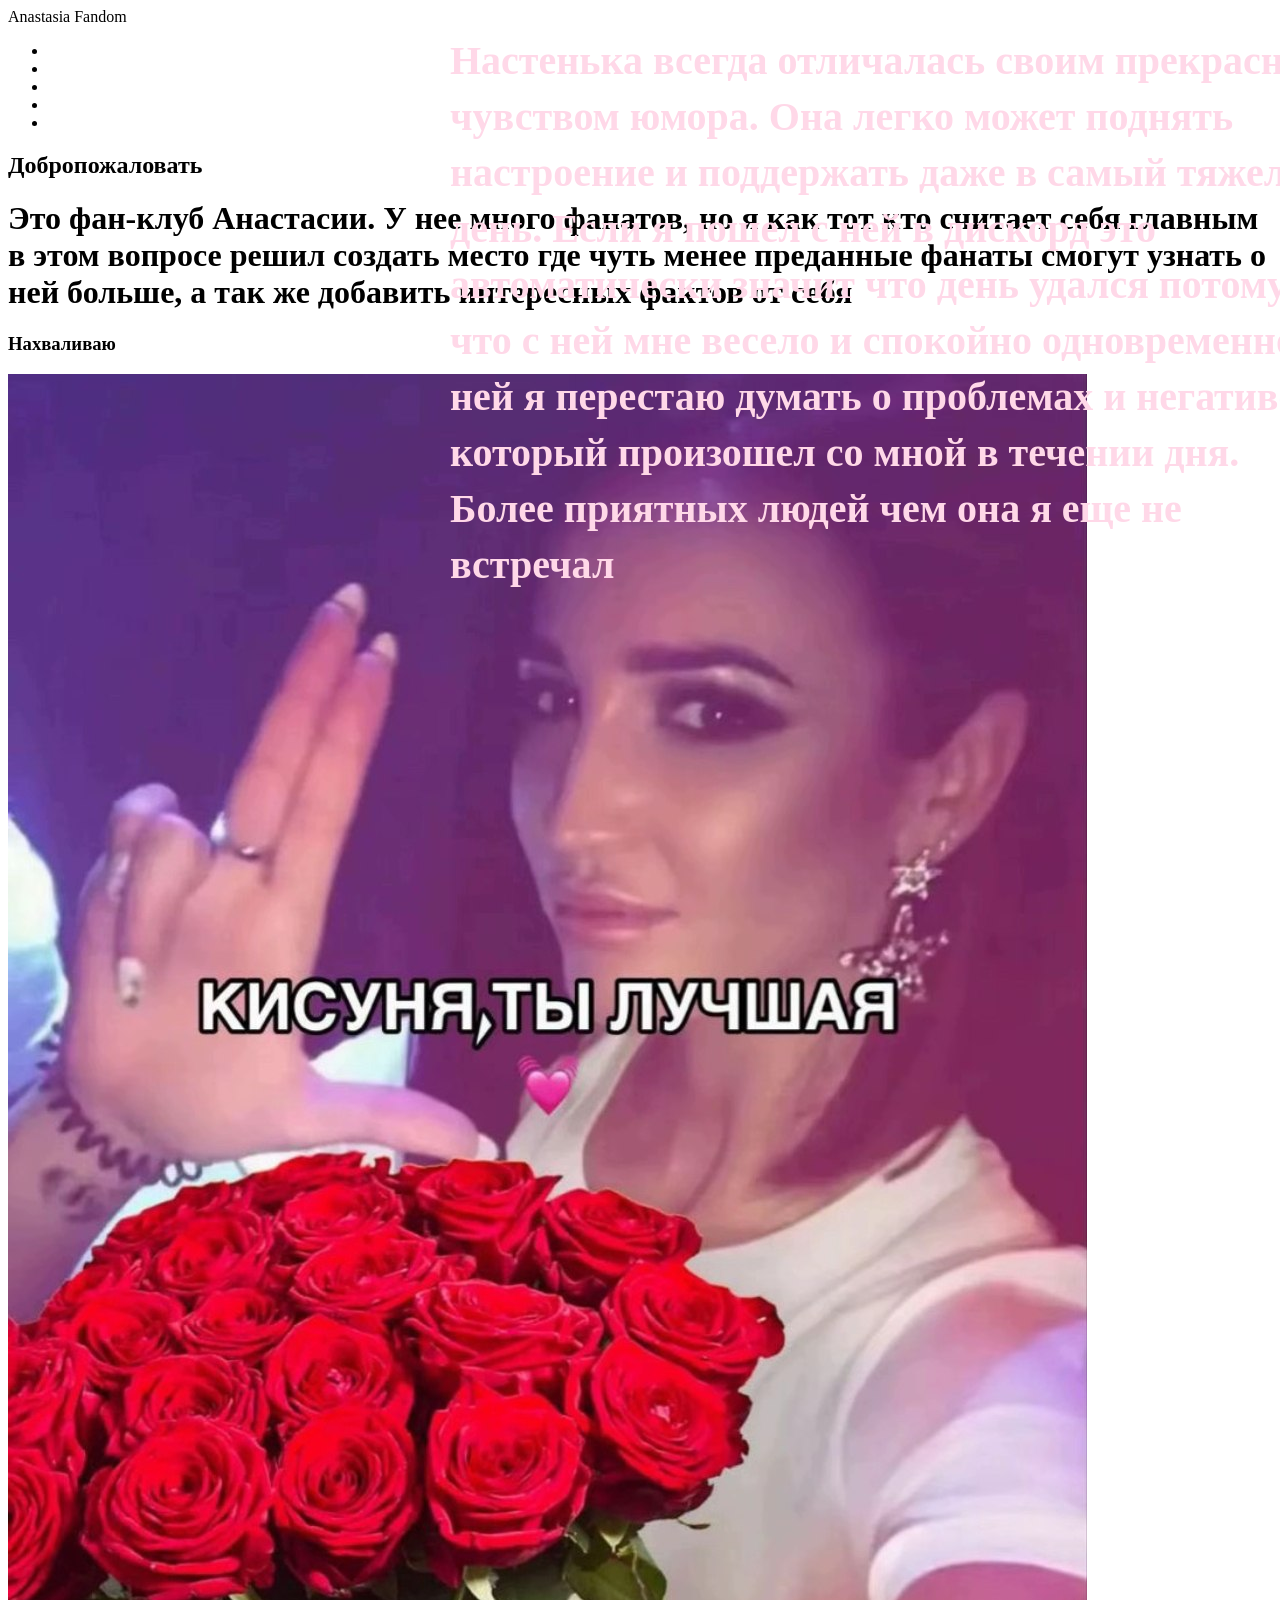
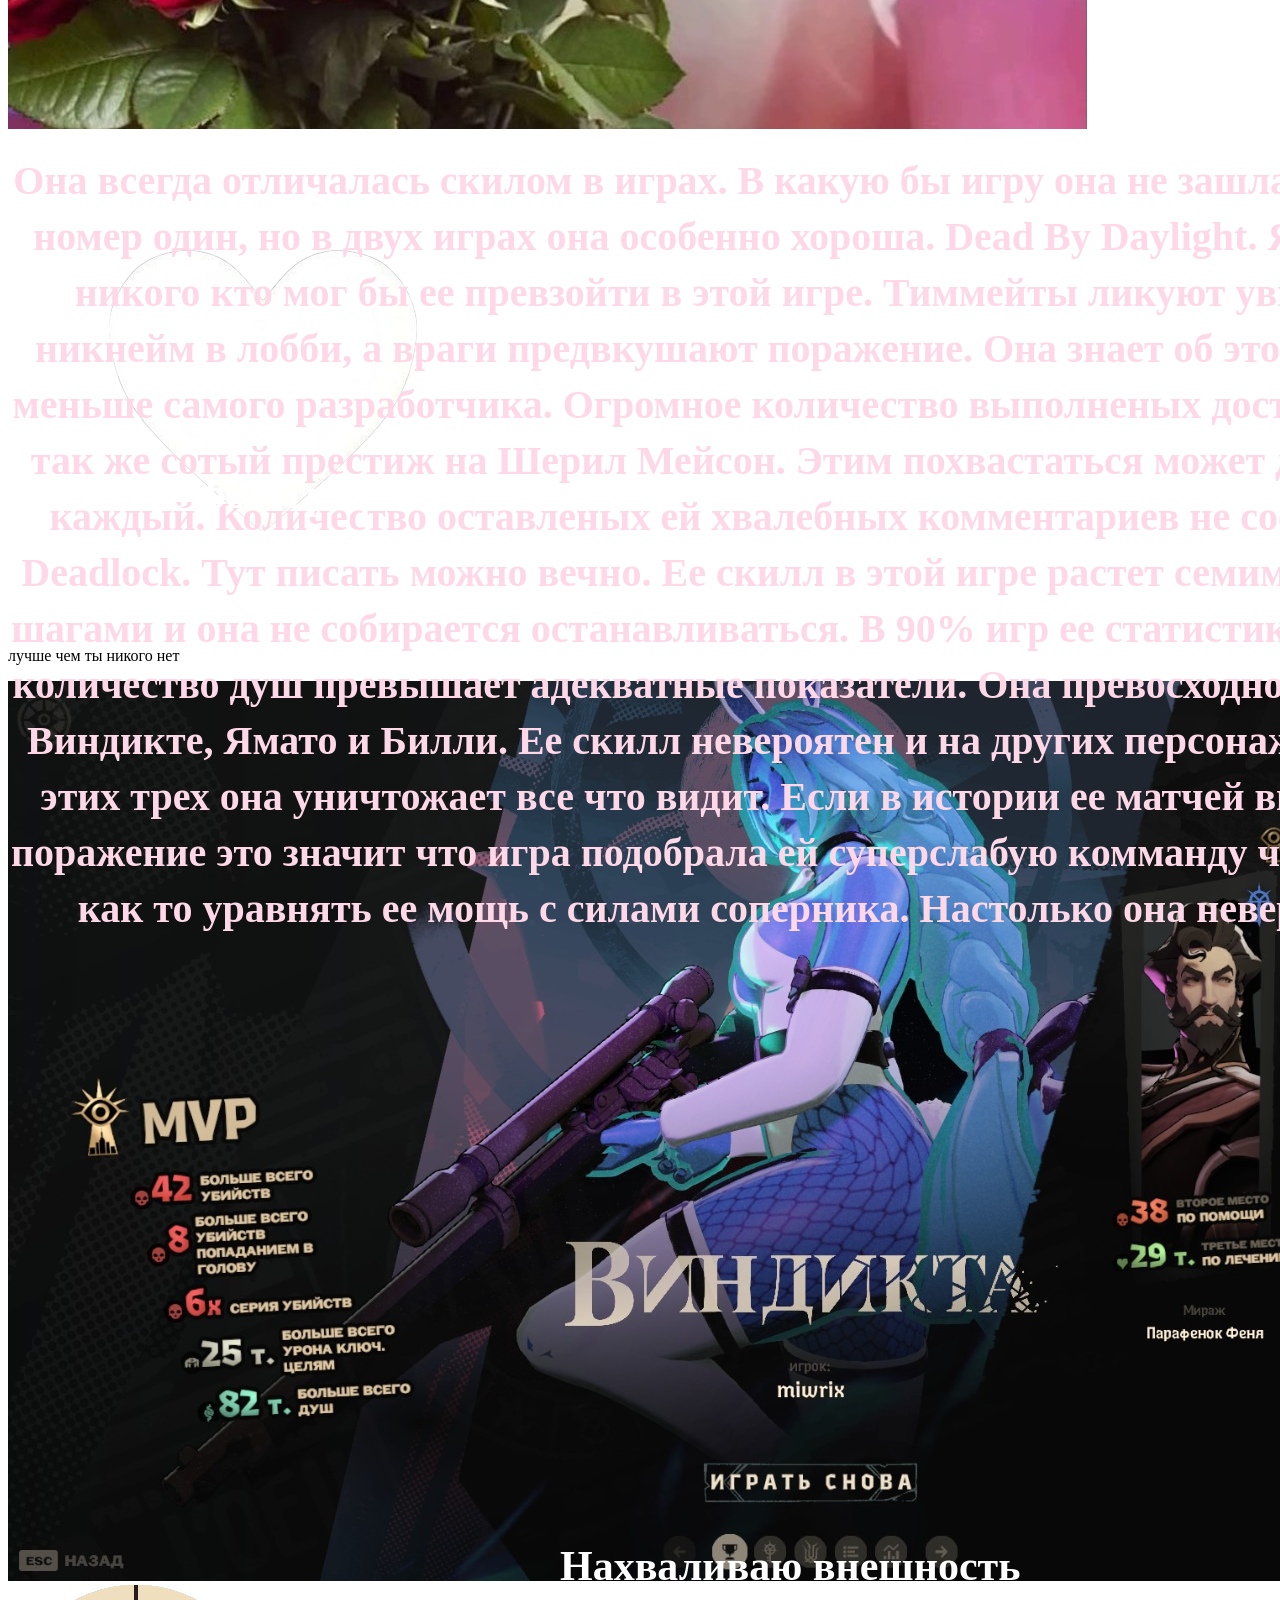
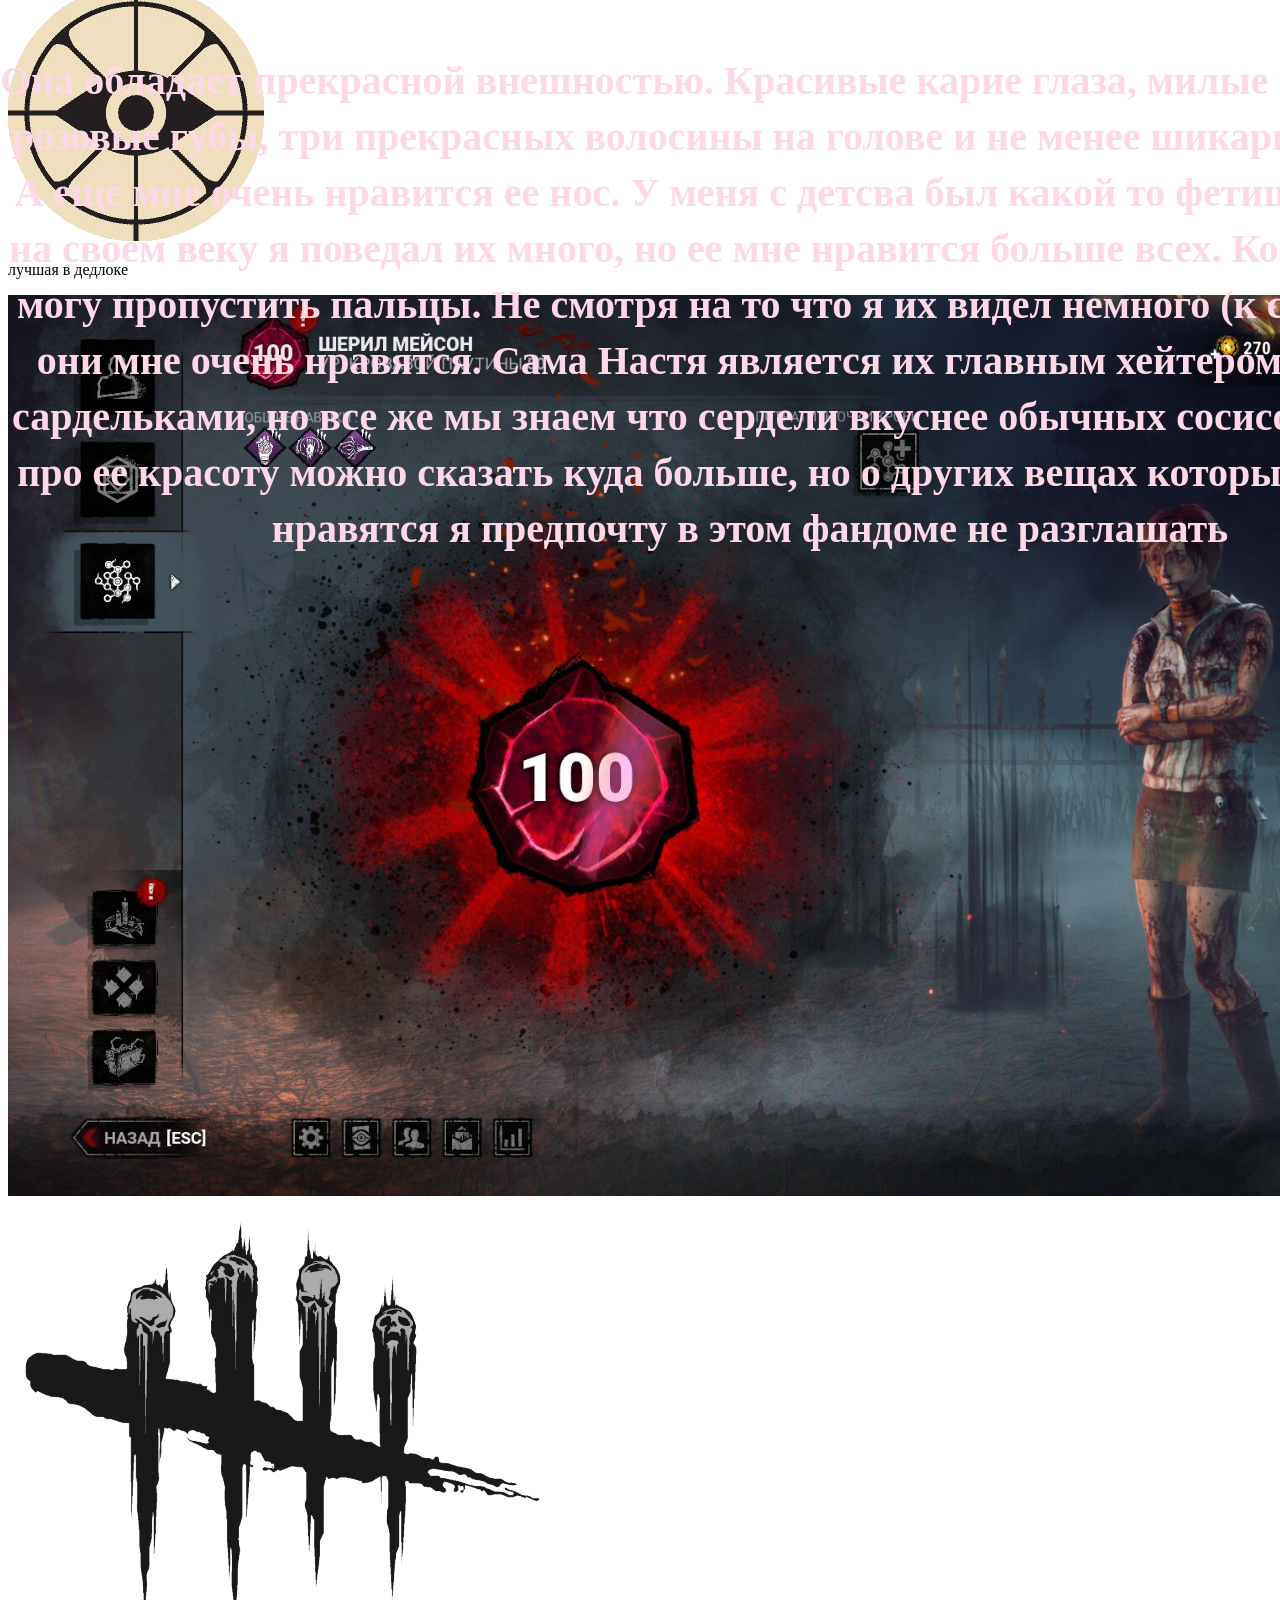
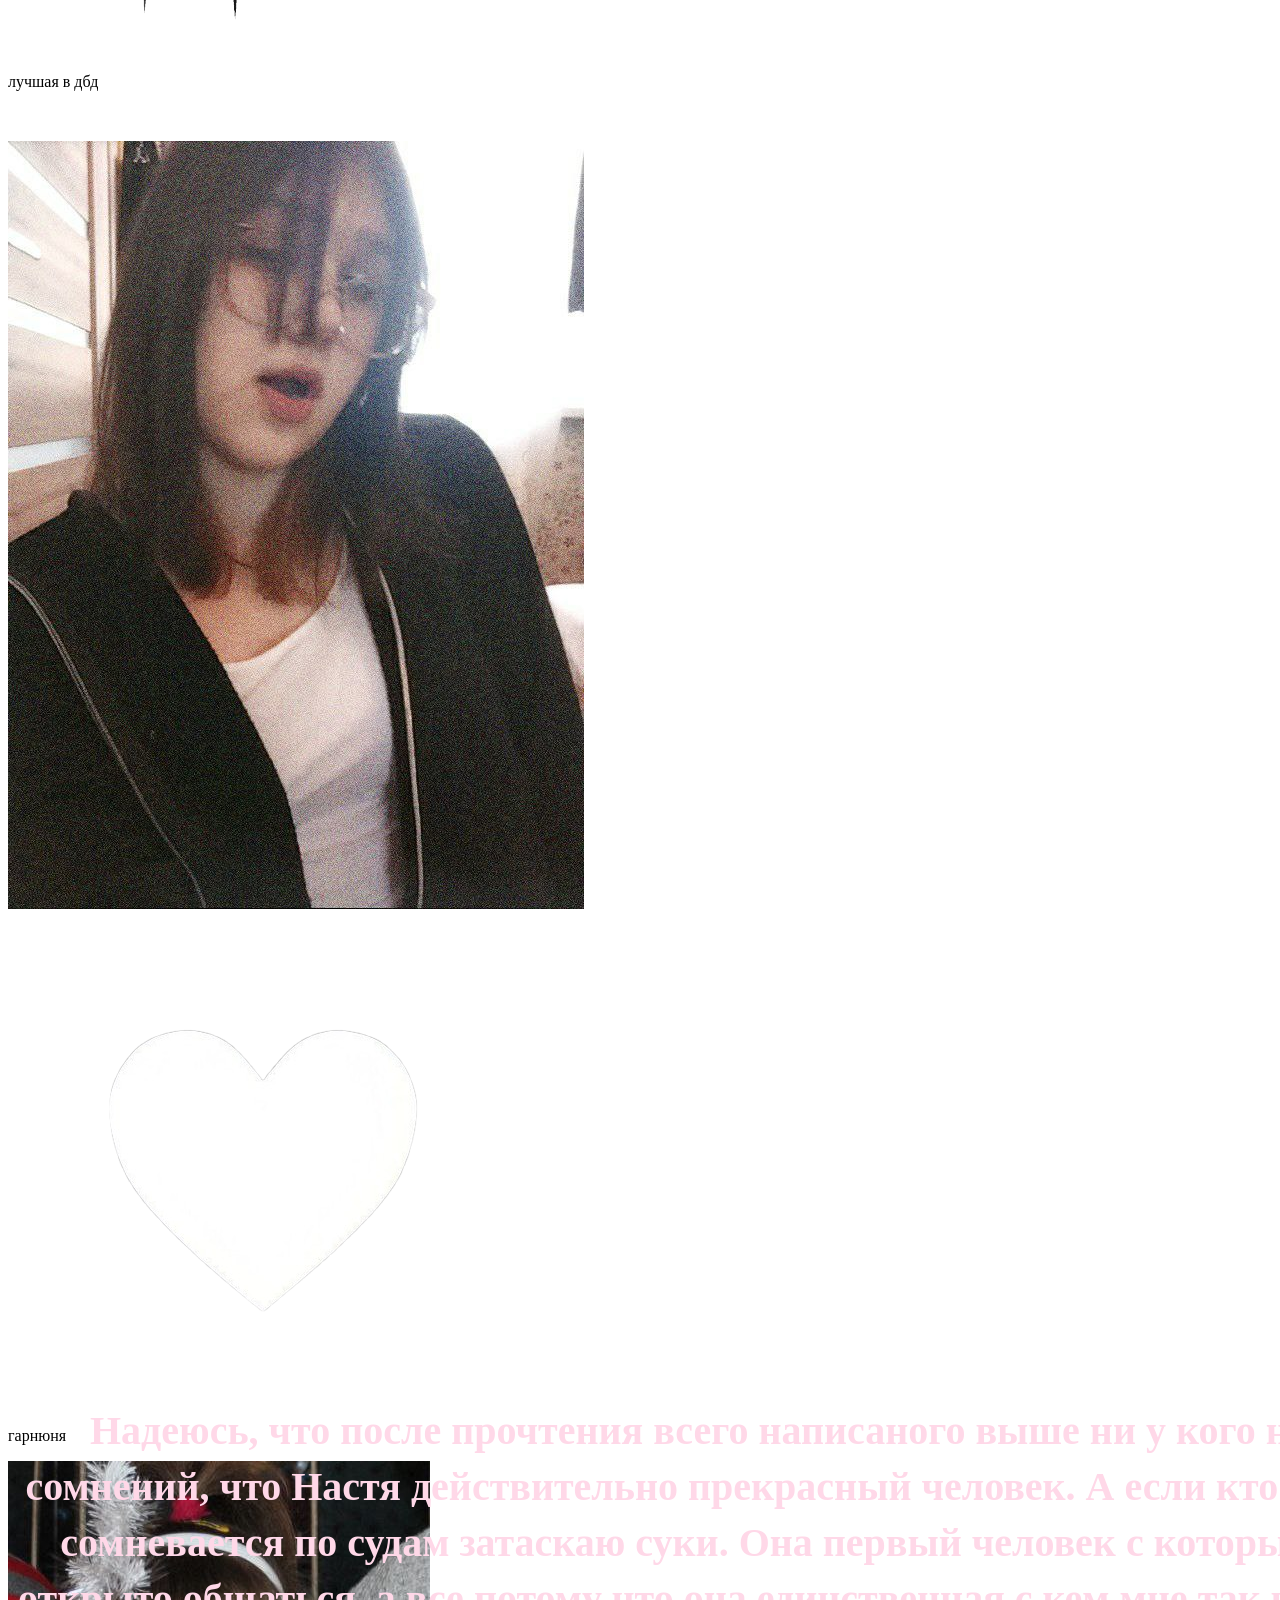
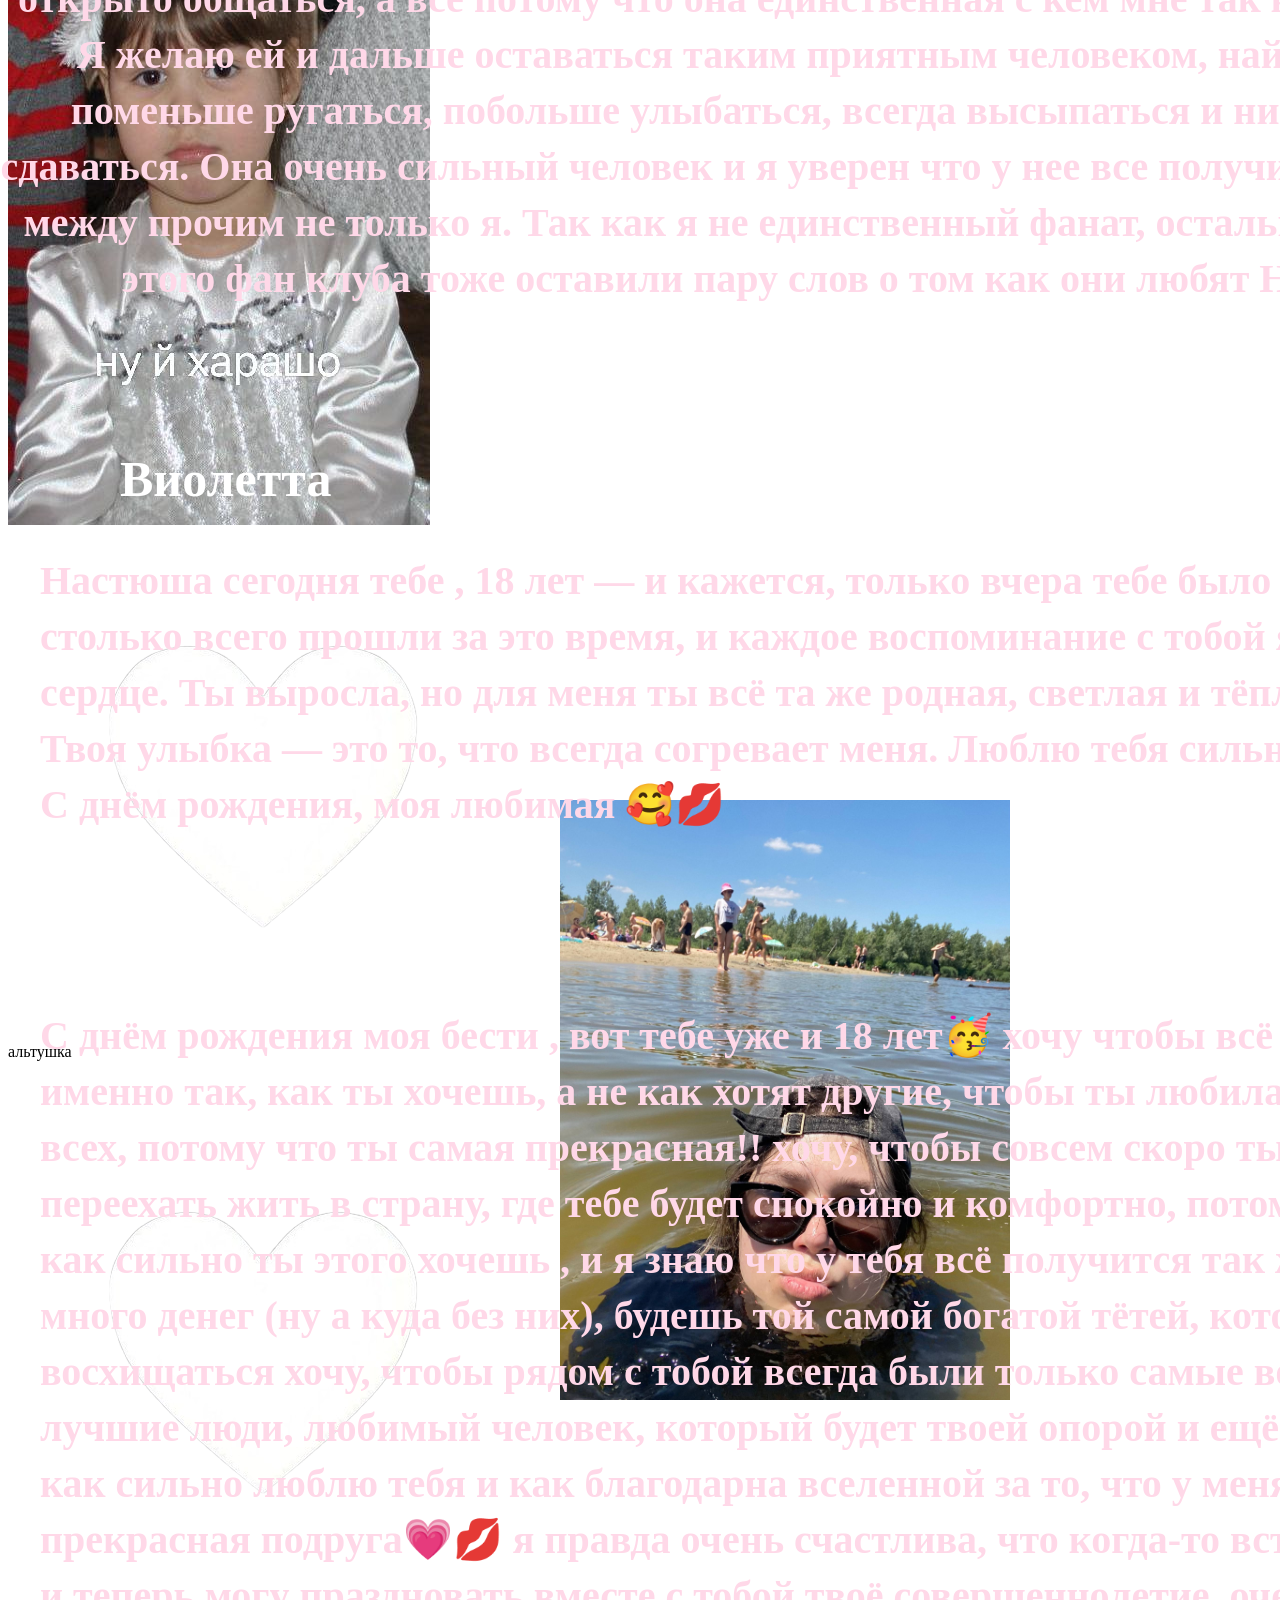
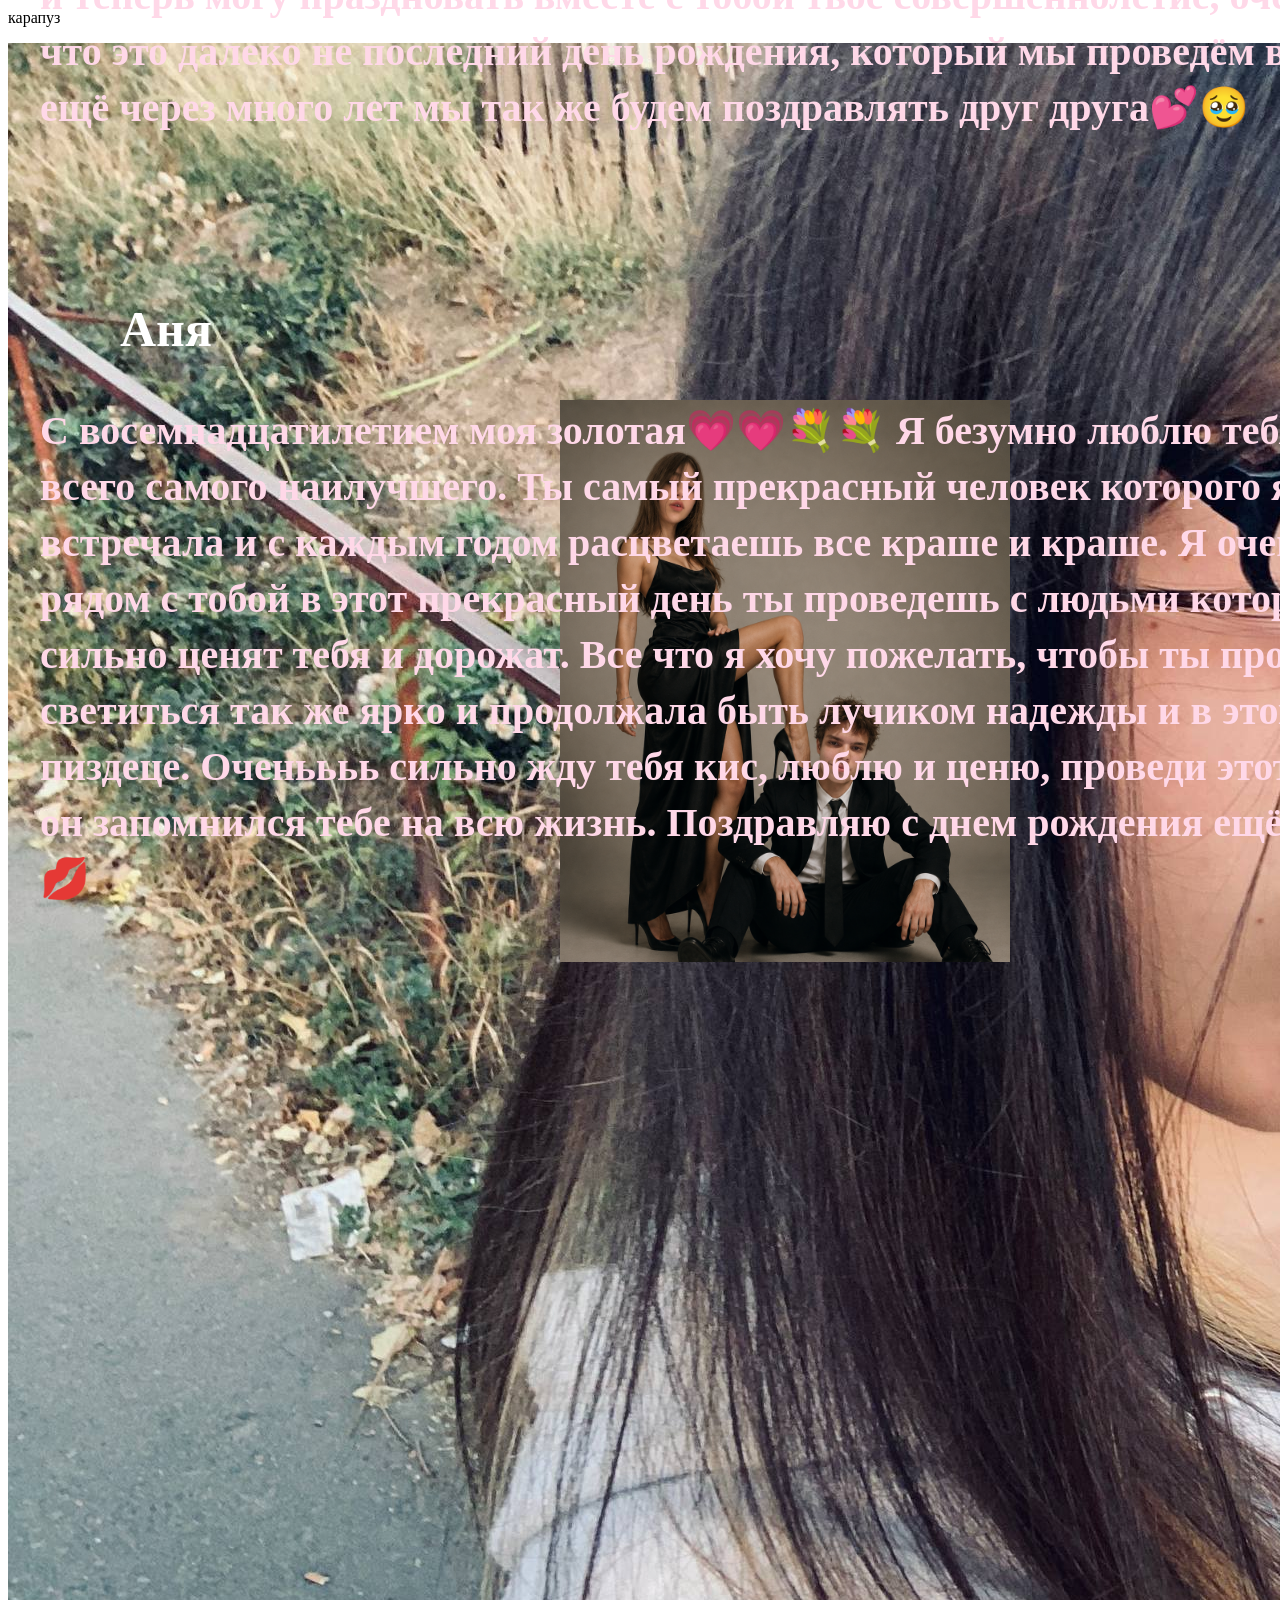
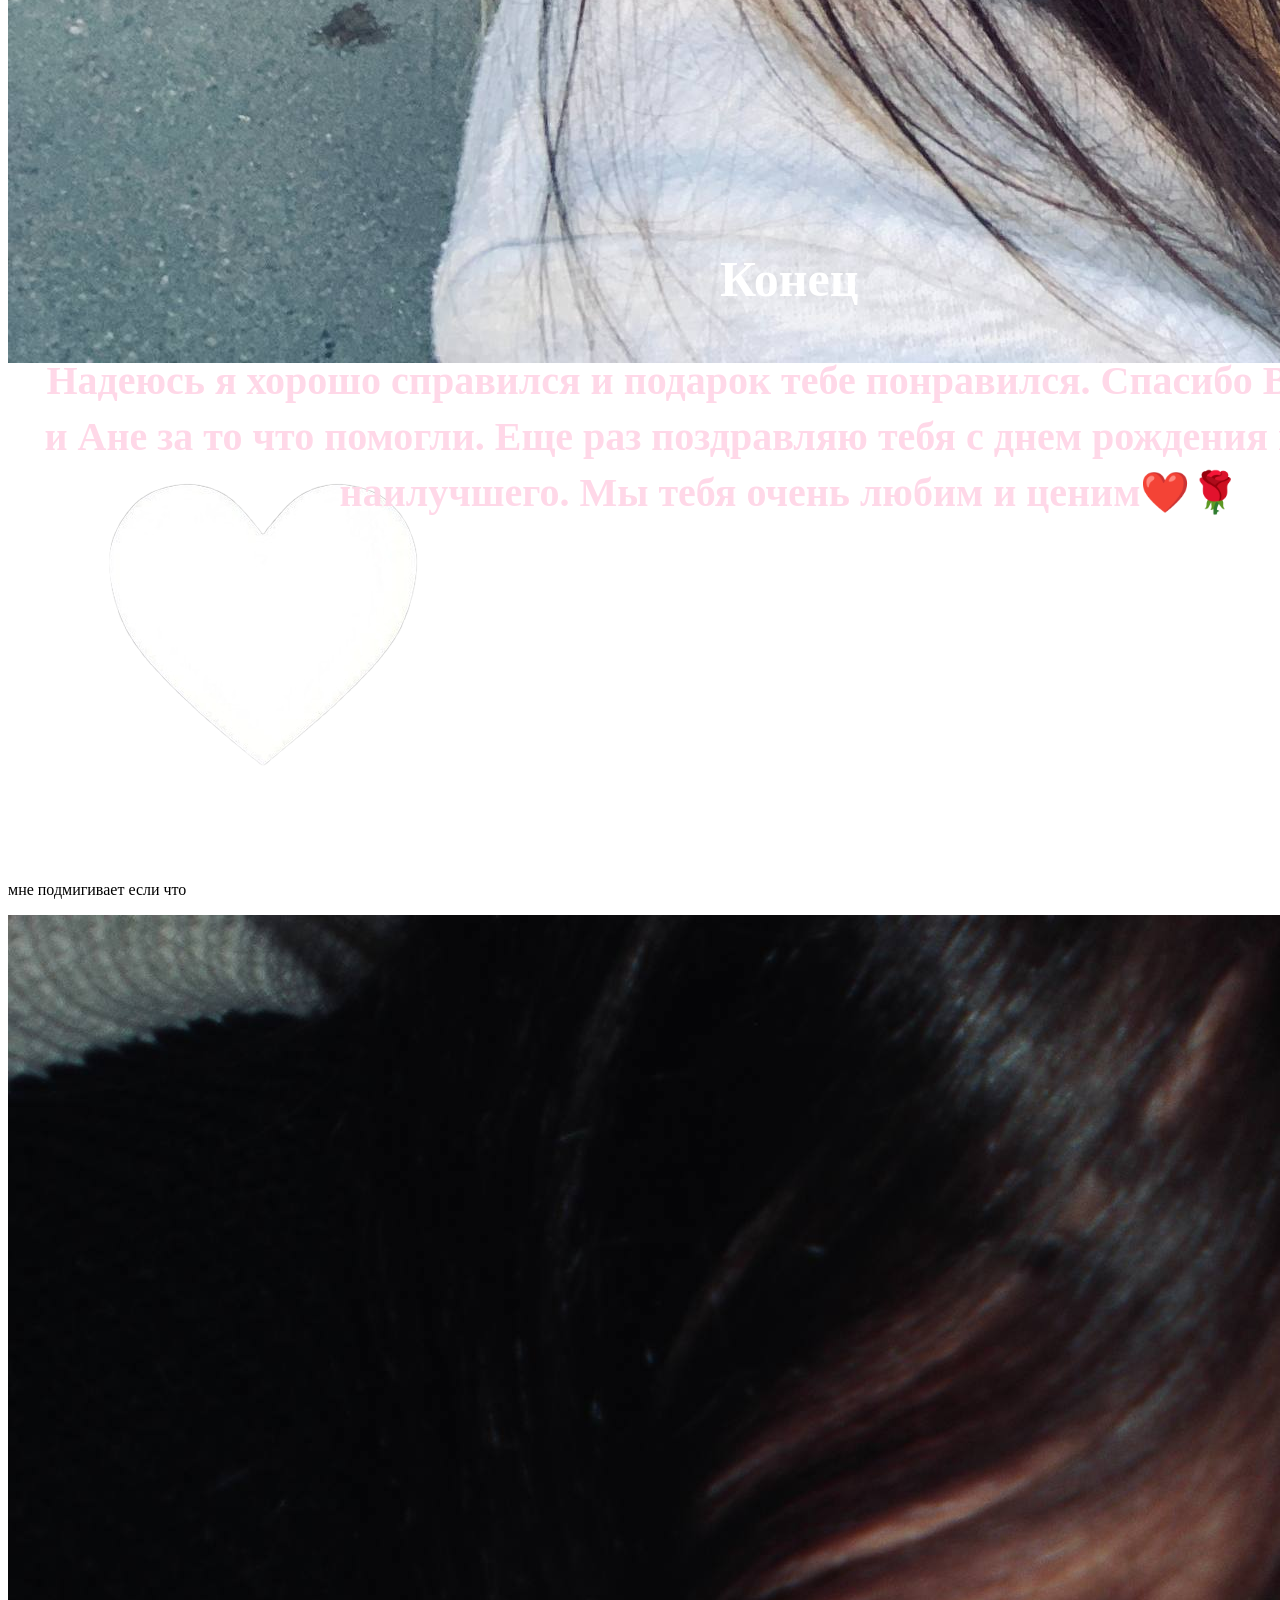
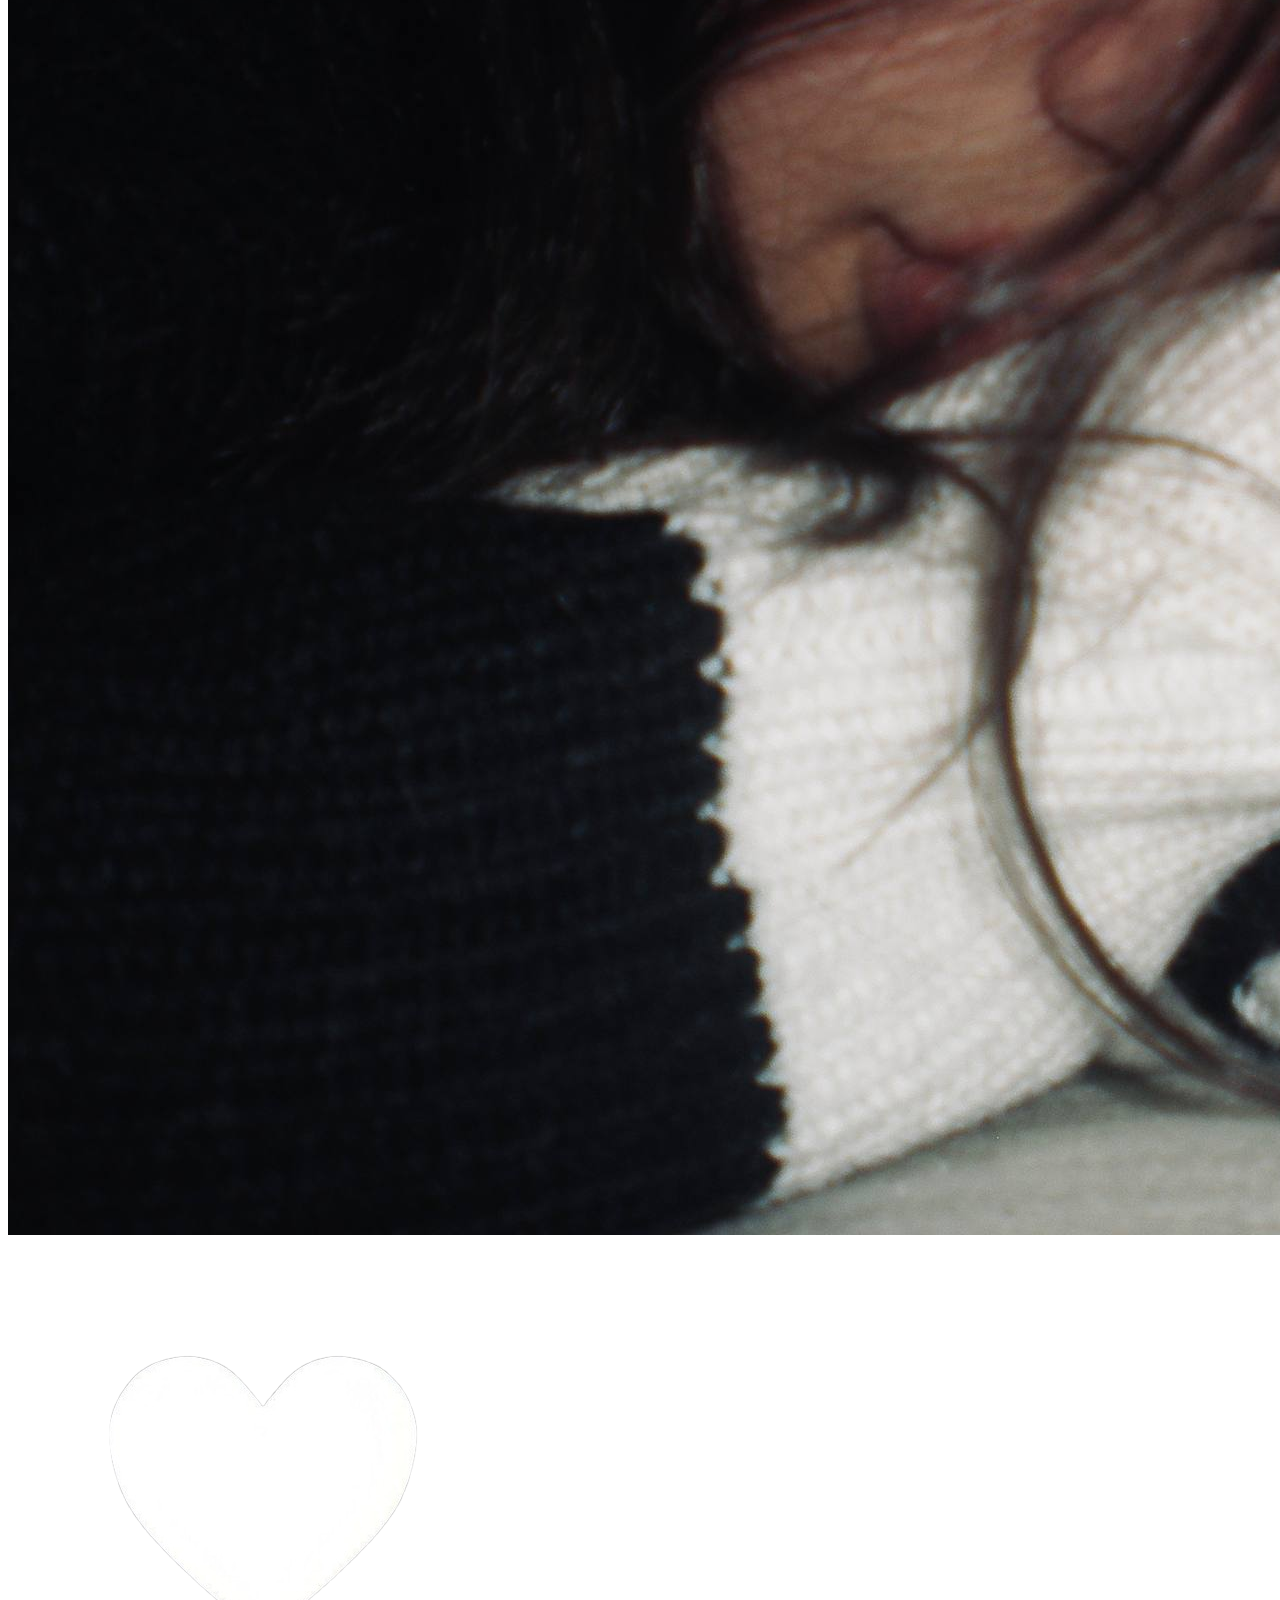
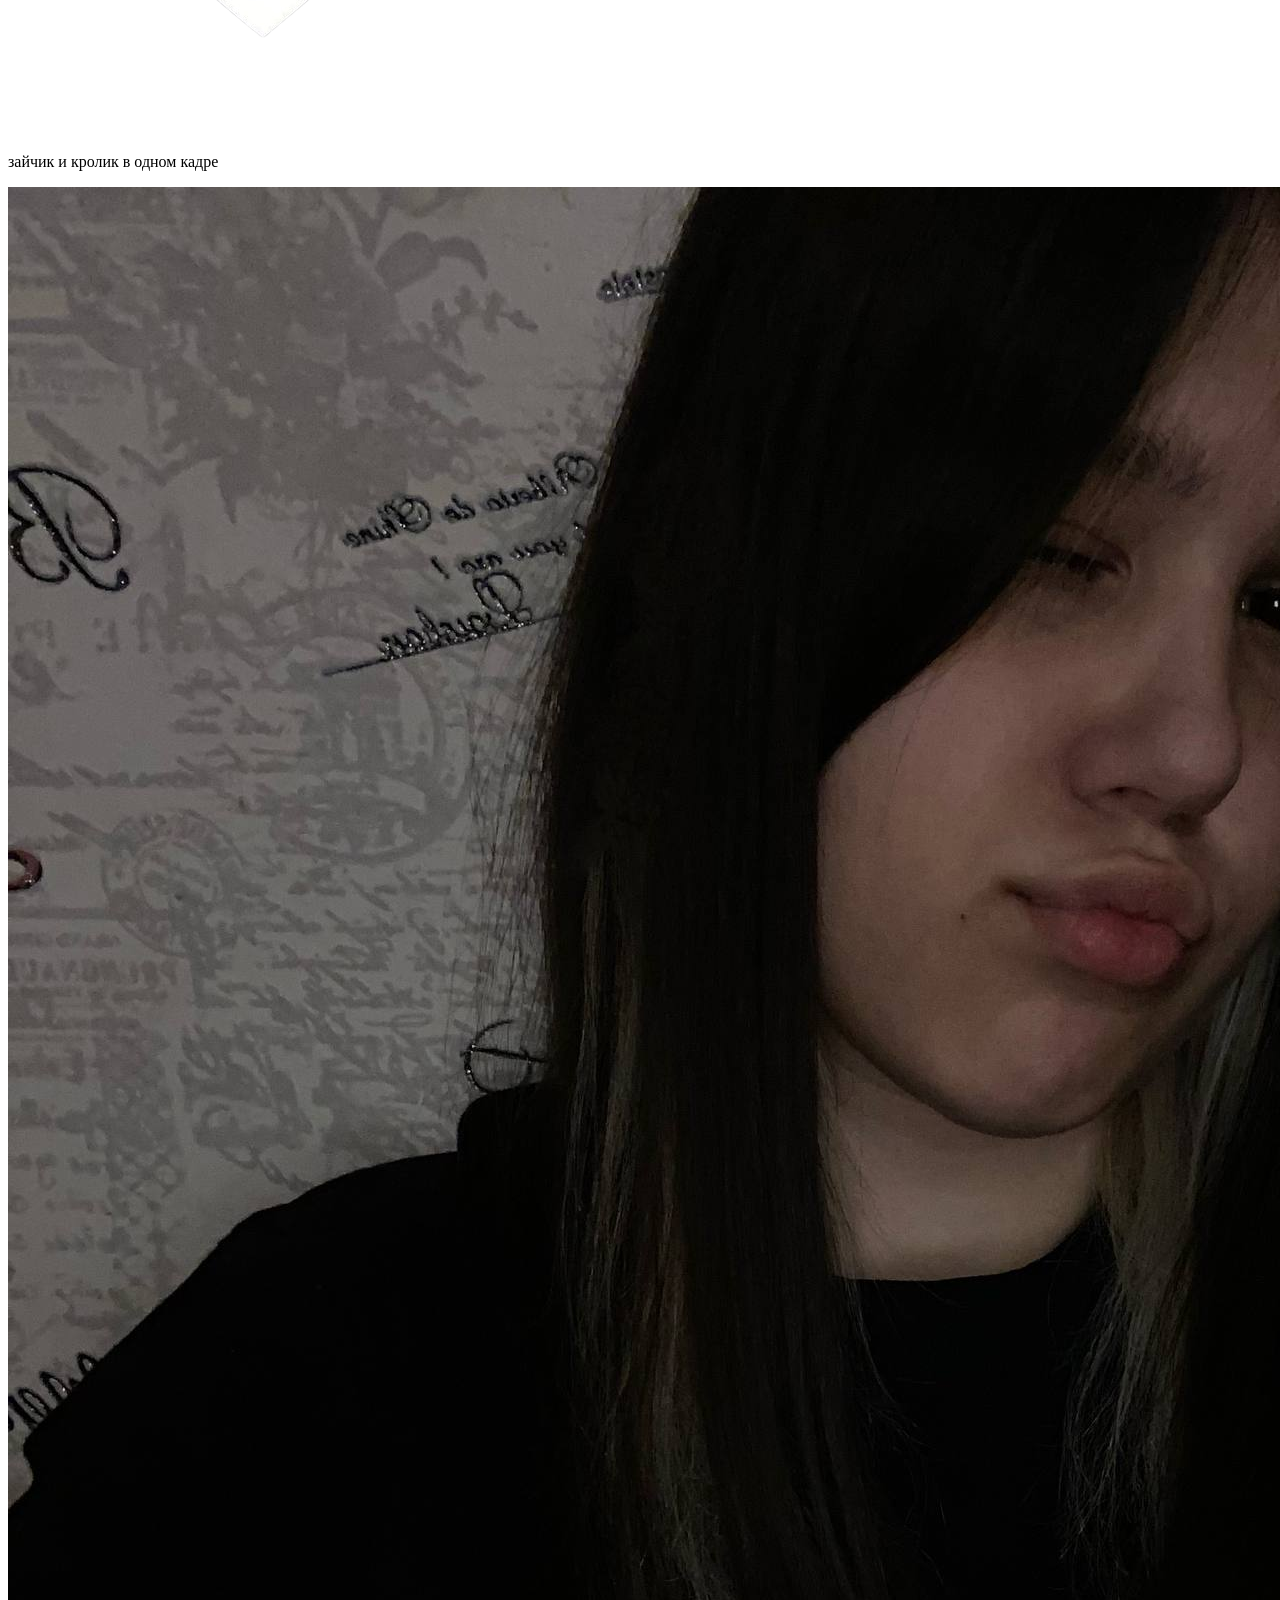
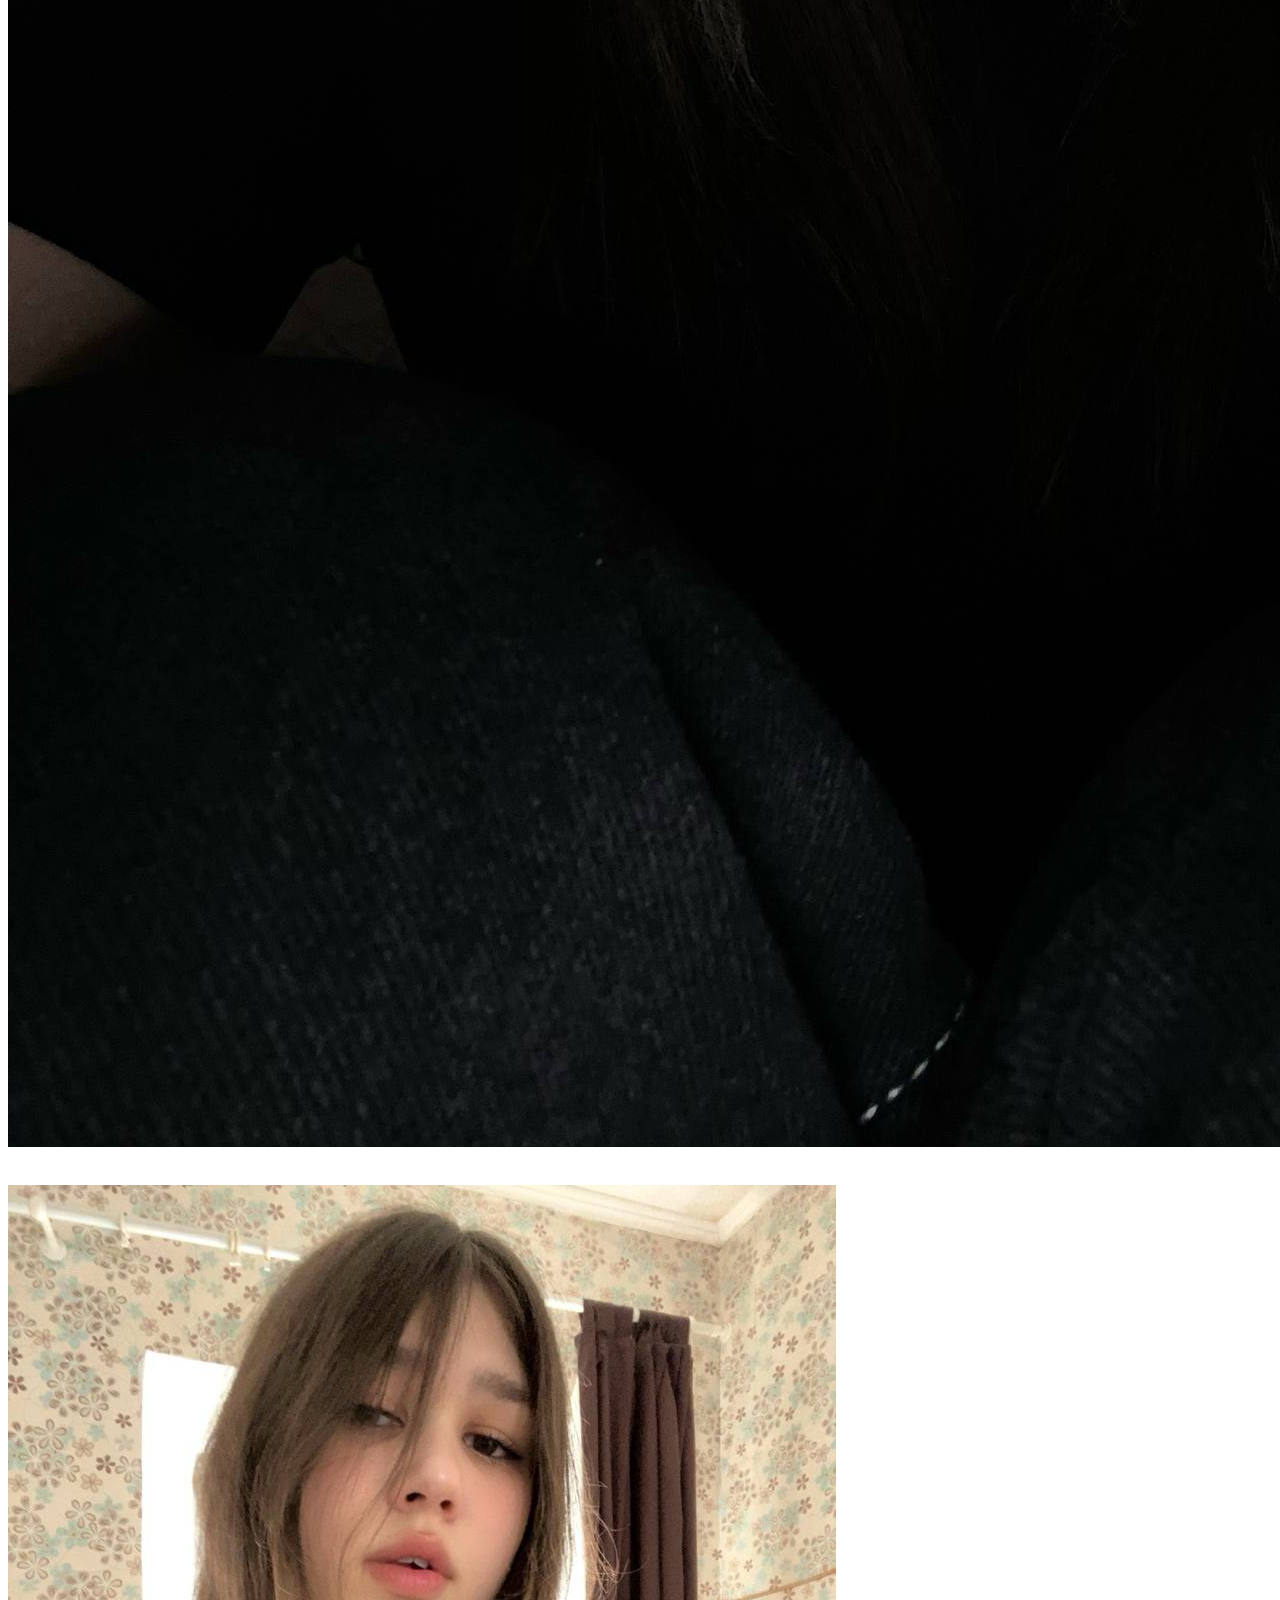
==== commit 4376c0b8: "Add files via upload" ====
--- a/index.html
+++ b/index.html
@@ -1,343 +1,343 @@
-<!DOCTYPE html>
+﻿<!DOCTYPE html>
 <html lang='en'>
 
 <head>
-    <meta charset='utf-8'>
-    <meta name='viewport' content='width=device-width, initial-scale=1'>
-    <title>Nastya Fandom</title>
-    <link rel="preconnect" href="https://fonts.googleapis.com">
-    <link rel="preconnect" href="https://fonts.gstatic.com" crossorigin>
-    <link href="https://fonts.googleapis.com/css2?family=Roboto:wght@400;500;700;800&display=swap" rel="stylesheet">
-    <link rel='stylesheet' href='css/main.css'>
+    <meta charset='utf-8'>
+    <meta name='viewport' content='width=device-width, initial-scale=1'>
+    <title>Nastya Fandom</title>
+    <link rel="preconnect" href="https://fonts.googleapis.com">
+    <link rel="preconnect" href="https://fonts.gstatic.com" crossorigin>
+    <link href="https://fonts.googleapis.com/css2?family=Roboto:wght@400;500;700;800&display=swap" rel="stylesheet">
+    <link rel='stylesheet' href='css/main.css'>
 </head>
 
 <body>
-    <div class="wrapper">
-        <header class="container">
-            <span class="logo">Anastasia Fandom</span>
-            <nav>
-                <ul>
-                    <!----Кнопки сверху сайта---->
-                    <li class="active"><a href="#"></a></li>
-                    <li><a href="#"></a></li>
-                    <li><a href="#"></a></li>
-                    <li><a href="#"></a></li>
-                    <li class="btn"><a href="#"></a></li>
-                    <!---->
-                </ul>
-            </nav>
-        </header>
-        <div class="hero container">
-            <div class="hero--info">
-                <!--Заголовки и главные кнопки-->
-                <h2>Добропожаловать</h2>
-                <h1>Это фан-клуб Анастасии. У нее много фанатов, но я как тот кто считает себя главным в этом вопросе
-                    решил создать место где чуть менее преданные фанаты смогут узнать о ней больше, а так же добавить
-                    интересных фактов от себя</h1>
-
-                <!---->
-                <div class="part--two">
-                    <div class="part--two__title">
-                        <h3>Нахваливаю</h3>
-                    </div>
-                    <div class="parttwoinfo">
-                        <div class="infoblock">
-                            <div class="nastya2-text">
-                                <h4 class="moveable-h4"
-                                    style="left: 450px; top: -20px; width: 900px; position: absolute; font-size: 40px; font-weight: 800; color: #ffd8e8; line-height: 1.4;">
-                                    Настенька всегда отличалась своим прекрасным чувством юмора. Она легко может поднять
-                                    настроение и поддержать даже в самый тяжелый день. Если я пошел с ней в дискорд это
-                                    автоматически значит что день удался потому что с ней мне весело и спокойно
-                                    одновременно. С ней я перестаю думать о проблемах и негативе который произошел со мной в
-                                    течении дня. Более приятных людей чем она я еще не встречал</h4>
-                            </div>
-                            <img src="img/nastya2.jpg" alt="">
-                            <div class="caption">
-                                <img src="img/heart.png" alt="heart icon">
-                                <p>лучше чем ты никого нет</p>
-                            </div>
-                        </div>
-                    </div>
-                </div>
-                <div class="part--three">
-                    <div class="part--three__title">
-                        <h3 class="moveable-title"
-                            style="left: 560px; top: -200px; position: absolute; font-size: 42px; font-weight: 800; color: #fff;">
-                            Нахваливаю в играх</h3>
-                    </div>
-                    <div class="partthreeinfo">
-                        <div class="infoblock">
-                            <div class="nastya3-text">
-
-                                <h4 class="moveable-h4"
-                                    style="left: -10px; top: 1700px; width: 1500px; position: absolute; font-size: 40px; font-weight: 800; color: #ffd8e8; line-height: 1.4; text-align: center;">
-                                    Она всегда отличалась скилом в играх. В какую бы игру она не зашла она будет номер
-                                    один, но в двух играх она особенно хороша.
-                                    Dead By Daylight. Я не знаю никого кто мог бы ее превзойти в этой игре.
-                                    Тиммейты ликуют увидев ее никнейм в лобби, а враги предвкушают поражение. Она знает
-                                    об этой игре не меньше самого разработчика. Огромное количество выполненых
-                                    достижений, а так же сотый престиж на Шерил Мейсон. Этим похвастаться может далеко
-                                    не каждый. Количество оставленых ей хвалебных комментариев не сосчитать.
-
-                                    Deadlock. Тут писать можно вечно. Ее скилл в этой игре растет
-                                    семимильными шагами и она не собирается останавливаться. В 90% игр ее статистика в
-                                    топе, а количество душ превышает адекватные показатели. Она превосходно играет на
-                                    Виндикте, Ямато и Билли. Ее скилл невероятен и на других персонажах, но на этих трех
-                                    она уничтожает все что видит. Если в истории ее матчей вы нашли поражение это значит
-                                    что
-                                    игра подобрала ей суперслабую комманду что бы хоть как то уравнять ее мощь с силами
-                                    соперника. Настолько она невероятна
-                                </h4>
-                            </div>
-                            <div class="image-card">
-                                <img src="img/nastya3.png" alt="">
-                                <div class="caption">
-                                    <img src="img/Deadlock.png" alt="">
-                                    <p>лучшая в дедлоке</p>
-                                </div>
-                            </div>
-                            <div class="image-card nastyafourimg">
-                                <img src="img/nastya4.png" alt="">
-                                <div class="captiontwo">
-                                    <img src="img/DBD.png" alt="">
-                                    <p>лучшая в дбд</p>
-                                </div>
-                            </div>
-                        </div>
-                    </div>
-                </div>
-                <div class="part--four">
-                    <div class="part--four__title">
-                        <h3 class="moveable-title"
-                            style="left: 560px; top: 3100px; position: absolute; font-size: 42px; font-weight: 800; color: #fff;">
-                            Нахваливаю внешность</h3>
-                    </div>
-                    <div class=" partfourinfo">
-                        <div class="infoblock">
-                            <div class="nastya5-text">
-                                <h4 class="moveable-h4"
-                                    style="left: 0px; top: 3200px; width: 1500px; position: absolute; font-size: 40px; font-weight: 800; color: #ffd8e8; line-height: 1.4; text-align: center;">
-                                    Она обладает прекрасной внешностью. Красивые карие глаза, милые черты лица, розовые
-                                    губы, три прекрасных волосины на голове и не менее шикарная фигура. А еще мне очень
-                                    нравится ее нос. У меня с детсва был какой то фетиш на носы и на своем веку я
-                                    поведал их много, но ее мне нравится больше всех. Конечно же не могу пропустить
-                                    пальцы. Не смотря на то что я их видел немного (к сожалению) они мне очень нравятся.
-                                    Сама Настя является их главным хейтером и назвает сардельками, но все же мы знаем
-                                    что сердели вкуснее обычных сосисок. Конечно про ее красоту можно сказать куда
-                                    больше, но о других вещах которые мне в ней нравятся я предпочту в этом фандоме не
-                                    разглашать
-                                </h4>
-                            </div>
-                            <div class="caption">
-                                <img src="" alt="">
-                                <p></p>
-                            </div>
-                        </div>
-                    </div>
-                </div>
-                <div class="part--five">
-                    <div class="part--five__title">
-                        <h5 class="moveable-title"
-                            style="left: -90px; top: 2000px; position: absolute; font-size: 42px; font-weight: 800; color: #fff;">
-                            Мои любимые фотографии</h5>
-                    </div>
-                    <div class=" partfiveinfo">
-                        <div class="infoblock">
-                            <div class="nastya6-text">
-                                <h6 class="moveable-h4"
-                                    style="left: 0px; top: 3200px; width: 1500px; position: absolute; font-size: 40px; font-weight: 800; color: #ffd8e8; line-height: 1.4; text-align: center;">
-
-                                </h6>
-                            </div>
-                            <img class="five-photo five-photo-1" src="img/nastya6.jpg" alt="">
-                            <div class="caption5">
-                                <img src="img/heart.png" alt="">
-                                <p>гарнюня</p>
-                            </div>
-                            <img class="five-photo five-photo-2" src="img/nastya7.jpg" alt="">
-                            <div class="caption6">
-                                <img src="img/heart.png" alt="">
-                                <p>альтушка</p>
-                            </div>
-                            <img class="five-photo five-photo-3" src="img/nastya8.jpg" alt="">
-                            <div class="caption7">
-                                <img src="img/heart.png" alt="">
-                                <p>карапуз</p>
-                            </div>
-                            <img class="five-photo five-photo-4" src="img/nastya9.jpg" alt="">
-                            <div class="caption8">
-                                <img src="img/heart.png" alt="">
-                                <p>мне подмигивает если что</p>
-                            </div>
-                            <img class="five-photo five-photo-5" src="img/nastya10.jpg" alt="">
-                            <div class="caption9">
-                                <img src="img/heart.png" alt="">
-                                <p>зайчик и кролик в одном кадре</p>
-                            </div>
-                            <img class="five-photo five-photo-6" src="img/nastya11.jpg" alt="">
-                            <div class="captiont10">
-                                <img src="" alt="">
-                                <p></p>
-                            </div>
-                            <img class="five-photo five-photo-7" src="img/nastya12.jpg" alt="">
-                            <div class="caption11">
-                                <img src="img/heart.png" alt="">
-                                <p>слишком хорошая фотка</p>
-                            </div>
-                            <img class="five-photo five-photo-8" src="img/nastya13.jpg" alt="">
-                            <div class="caption12">
-                                <img src="img/heart.png" alt="">
-                                <p>лучшая фотка из всех когда либо сделанных</p>
-                            </div>
-                            <img class="five-photo five-photo-8" src="img/nastya15.jpg" alt=""
-                                style="left: 560px; top: 7200px; width: 450px; position: absolute; font-size: 40px; font-weight: 800; color: #ffd8e8; line-height: 1.4; text-align: center;">
-                            <div class="caption14">
-                                <img src="img/heart.png" alt="">
-                                <p>всем цьом от насти</p>
-                            </div>
-                            <img class="five-photo five-photo-8" src="img/bonus.png" alt=""
-                                style="left: 560px; top: 8400px; width: 450px; position: absolute; font-size: 40px; font-weight: 800; color: #ffd8e8; line-height: 1.4; text-align: center;">
-                            <div class="caption15">
-                                <img src="img/heart.png" alt="">
-                                <p>бонус</p>
-                            </div>
-                        </div>
-                    </div>
-                </div>
-                <div class="part--six">
-                    <div class="part--six__title">
-                        <h3 class="moveable-title"
-                            style="left: 730px; top: 6070px; position: absolute; font-size: 42px; font-weight: 800; color: #fff;">
-                            Итог</h3>
-                    </div>
-                    <div class=" partsixinfo">
-                        <div class="infoblock">
-                            <div class="nasty6-text">
-                                <h4 class="moveable-h4"
-                                    style="left: 0px; top: 6150px; width: 1500px; position: absolute; font-size: 40px; font-weight: 800; color: #ffd8e8; line-height: 1.4; text-align: center;">
-                                    Надеюсь, что после прочтения всего написаного выше ни у кого не будет сомнений, что
-                                    Настя действительно прекрасный человек. А если кто то все еще сомневается по судам
-                                    затаскаю суки. Она первый человек с которым я смог открыто общаться, а все потому
-                                    что она единственная с кем мне так комфортно. Я желаю ей и дальше оставаться
-                                    таким приятным человеком, найти себя, поменьше ругаться, побольше улыбаться, всегда
-                                    высыпаться и никогда не сдаваться. Она очень сильный человек и я уверен что у нее
-                                    все получится. А верю между прочим не только я. Так как я не единственный фанат,
-                                    остальные члены этого фан клуба тоже оставили пару слов о том как они любят Настю
-                                </h4>
-                            </div>
-                        </div>
-                    </div>
-                </div>
-                <div class="part--seven">
-                    <div class="part--seven__title">
-                        <h3 class="moveable-title"
-                            style="left: 120px; top: 6800px; position: absolute; font-size: 50px; font-weight: 800; color: #fff;">
-                            Виолетта</h3>
-                    </div>
-                    <div class=" partseveninfo">
-                        <div class="infoblock">
-                            <div class="nasty7-text">
-                                <h4 class="moveable-h4"
-                                    style="left: 40px; top: 6900px; width: 1500px; position: absolute; font-size: 40px; font-weight: 800; color: #ffd8e8; line-height: 1.4; text-align: left;">
-                                    Настюша сегодня тебе , 18 лет — и кажется, только вчера тебе было 13. Мы столько
-                                    всего прошли за это время, и каждое воспоминание с тобой я храню в сердце. Ты
-                                    выросла, но для меня ты всё та же родная, светлая и тёплая девочка. Твоя улыбка —
-                                    это то, что всегда согревает меня. Люблю тебя сильно и искренне. С днём рождения,
-                                    моя любимая 🥰💋
-                                </h4>
-                            </div>
-                        </div>
-                    </div>
-                </div>
-                <div class="part--eight">
-                    <div class="part--eight__title">
-                        <h3 class="moveable-title"
-                            style="left: 120px; top: 7250px; position: absolute; font-size: 50px; font-weight: 800; color: #fff;">
-                            Вера</h3>
-                    </div>
-                    <div class=" parteightinfo">
-                        <div class="infoblock">
-                            <div class="nasty8-text">
-                                <h4 class="moveable-h4"
-                                    style="left: 40px; top: 7355px; width: 1500px; position: absolute; font-size: 40px; font-weight: 800; color: #ffd8e8; line-height: 1.4; text-align: left;">
-                                    C днём рождения моя бести , вот тебе уже и 18 лет🥳
-                                    хочу чтобы всё всегда было именно так, как ты хочешь, а не как хотят другие, чтобы
-                                    ты любила себя больше всех, потому что ты самая прекрасная!!
-                                    хочу, чтобы совсем скоро ты смогла переехать жить в страну, где тебе будет спокойно
-                                    и комфортно, потому что я знаю, как сильно ты этого хочешь , и я знаю что у тебя всё
-                                    получится
-                                    так же желаю много денег (ну а куда без них), будешь той самой богатой тётей,
-                                    которой все будут восхищаться
-                                    хочу, чтобы рядом с тобой всегда были только самые верные и лучшие люди, любимый
-                                    человек, который будет твоей опорой
-                                    и ещё хочу сказать, как сильно люблю тебя и как благодарна вселенной за то, что у
-                                    меня есть такая прекрасная подруга💗💋
-                                    я правда очень счастлива, что когда-то встретила тебя, и теперь могу праздновать
-                                    вместе с тобой твоё совершеннолетие, очень надеюсь, что это далеко не последний день
-                                    рождения, который мы проведём вместе, и что ещё через много лет мы так же будем
-                                    поздравлять друг друга💕🥹
-                                </h4>
-                            </div>
-                        </div>
-                    </div>
-                    <div class="part--nine">
-                        <div class="part--nine__title">
-                            <h3 class="moveable-title"
-                                style="left: 120px; top: 8250px; position: absolute; font-size: 50px; font-weight: 800; color: #fff;">
-                                Аня</h3>
-                        </div>
-                        <div class=" partnineinfo">
-                            <div class="infoblock">
-                                <div class="nasty9-text">
-                                    <h4 class="moveable-h4"
-                                        style="left: 40px; top: 8350px; width: 1500px; position: absolute; font-size: 40px; font-weight: 800; color: #ffd8e8; line-height: 1.4; text-align: left;">
-                                        С восемнадцатилетием моя золотая💗💗💐💐
-                                        Я безумно люблю тебя и желаю всего самого наилучшего. Ты самый прекрасный
-                                        человек которого я когда либо встречала и с каждым годом расцветаешь все краше и
-                                        краше. Я очень рада, что рядом с тобой в этот прекрасный день ты проведешь с
-                                        людьми которые так же сильно ценят тебя и дорожат. Все что я хочу пожелать,
-                                        чтобы ты продолжала светиться так же ярко и продолжала быть лучиком надежды и в
-                                        этом всем пиздеце. Оченьььь сильно жду тебя кис, люблю и ценю, проведи этот
-                                        день, чтобы он запомнился тебе на всю жизнь. Поздравляю с днем рождения ещё
-                                        разз💗💗💋💋
-                                    </h4>
-                                </div>
-                            </div>
-                        </div>
-                        <div class="part--ten">
-                            <div class="part--ten__title">
-                                <h3 class="moveable-title"
-                                    style="left: 720px; top: 9800px; position: absolute; font-size: 50px; font-weight: 800; color: #fff;">
-                                    Конец</h3>
-                            </div>
-                            <div class=" partteninfo">
-                                <div class="infoblock">
-                                    <div class="nasty10-text">
-                                        <h4 class="moveable-h4"
-                                            style="left: 40px; top: 9900px; width: 1500px; position: absolute; font-size: 40px; font-weight: 800; color: #ffd8e8; line-height: 1.4; text-align: center;">
-                                            Надеюсь я хорошо справился и подарок тебе понравился. Спасибо Виолетте, Вере
-                                            и Ане за то что помогли. Еще раз поздравляю тебя с днем рождения и желаю
-                                            всего наилучшего. Мы тебя очень любим и ценим❤️🌹
-                                        </h4>
-                                    </div>
-                                </div>
-                            </div>
-                        </div>
-
-                    </div>
-                </div>
-            </div>
-        </div>
-        <div class="hero--image">
-            <img src="img/nastya.jpg" alt="">
-            <div class="caption">
-                <img src="img/heart.png" alt="heart icon">
-                <p>красапетка</p>
-            </div>
-        </div>
-    </div>
-    </div>
+    <div class="wrapper">
+        <header class="container">
+            <span class="logo">Anastasia Fandom</span>
+            <nav>
+                <ul>
+                    <!----Кнопки сверху сайта---->
+                    <li class="active"><a href="#"></a></li>
+                    <li><a href="#"></a></li>
+                    <li><a href="#"></a></li>
+                    <li><a href="#"></a></li>
+                    <li class="btn"><a href="#"></a></li>
+                    <!---->
+                </ul>
+            </nav>
+        </header>
+        <div class="hero container">
+            <div class="hero--info">
+                <!--Заголовки и главные кнопки-->
+                <h2>Добропожаловать</h2>
+                <h1>Это фан-клуб Анастасии. У нее много фанатов, но я как тот кто считает себя главным в этом вопросе
+                    решил создать место где чуть менее преданные фанаты смогут узнать о ней больше, а так же добавить
+                    интересных фактов от себя</h1>
+
+                <!---->
+                <div class="part--two">
+                    <div class="part--two__title">
+                        <h3>Нахваливаю</h3>
+                    </div>
+                    <div class="parttwoinfo">
+                        <div class="infoblock">
+                            <div class="nastya2-text">
+                                <h4 class="moveable-h4"
+                                    style="left: 450px; top: -20px; width: 900px; position: absolute; font-size: 40px; font-weight: 800; color: #ffd8e8; line-height: 1.4;">
+                                    Настенька всегда отличалась своим прекрасным чувством юмора. Она легко может поднять
+                                    настроение и поддержать даже в самый тяжелый день. Если я пошел с ней в дискорд это
+                                    автоматически значит что день удался потому что с ней мне весело и спокойно
+                                    одновременно. С ней я перестаю думать о проблемах и негативе который произошел со мной в
+                                    течении дня. Более приятных людей чем она я еще не встречал</h4>
+                            </div>
+                            <img src="img/nastya2.jpg" alt="">
+                            <div class="caption">
+                                <img src="img/heart.png" alt="heart icon">
+                                <p>лучше чем ты никого нет</p>
+                            </div>
+                        </div>
+                    </div>
+                </div>
+                <div class="part--three">
+                    <div class="part--three__title">
+                        <h3 class="moveable-title"
+                            style="left: 560px; top: -200px; position: absolute; font-size: 42px; font-weight: 800; color: #fff;">
+                            Нахваливаю в играх</h3>
+                    </div>
+                    <div class="partthreeinfo">
+                        <div class="infoblock">
+                            <div class="nastya3-text">
+
+                                <h4 class="moveable-h4"
+                                    style="left: -10px; top: 1700px; width: 1500px; position: absolute; font-size: 40px; font-weight: 800; color: #ffd8e8; line-height: 1.4; text-align: center;">
+                                    Она всегда отличалась скилом в играх. В какую бы игру она не зашла она будет номер
+                                    один, но в двух играх она особенно хороша.
+                                    Dead By Daylight. Я не знаю никого кто мог бы ее превзойти в этой игре.
+                                    Тиммейты ликуют увидев ее никнейм в лобби, а враги предвкушают поражение. Она знает
+                                    об этой игре не меньше самого разработчика. Огромное количество выполненых
+                                    достижений, а так же сотый престиж на Шерил Мейсон. Этим похвастаться может далеко
+                                    не каждый. Количество оставленых ей хвалебных комментариев не сосчитать.
+
+                                    Deadlock. Тут писать можно вечно. Ее скилл в этой игре растет
+                                    семимильными шагами и она не собирается останавливаться. В 90% игр ее статистика в
+                                    топе, а количество душ превышает адекватные показатели. Она превосходно играет на
+                                    Виндикте, Ямато и Билли. Ее скилл невероятен и на других персонажах, но на этих трех
+                                    она уничтожает все что видит. Если в истории ее матчей вы нашли поражение это значит
+                                    что
+                                    игра подобрала ей суперслабую комманду что бы хоть как то уравнять ее мощь с силами
+                                    соперника. Настолько она невероятна
+                                </h4>
+                            </div>
+                            <div class="image-card">
+                                <img src="img/nastya3.png" alt="">
+                                <div class="caption">
+                                    <img src="img/Deadlock.png" alt="">
+                                    <p>лучшая в дедлоке</p>
+                                </div>
+                            </div>
+                            <div class="image-card nastyafourimg">
+                                <img src="img/nastya4.png" alt="">
+                                <div class="captiontwo">
+                                    <img src="img/DBD.png" alt="">
+                                    <p>лучшая в дбд</p>
+                                </div>
+                            </div>
+                        </div>
+                    </div>
+                </div>
+                <div class="part--four">
+                    <div class="part--four__title">
+                        <h3 class="moveable-title"
+                            style="left: 560px; top: 3100px; position: absolute; font-size: 42px; font-weight: 800; color: #fff;">
+                            Нахваливаю внешность</h3>
+                    </div>
+                    <div class=" partfourinfo">
+                        <div class="infoblock">
+                            <div class="nastya5-text">
+                                <h4 class="moveable-h4"
+                                    style="left: 0px; top: 3200px; width: 1500px; position: absolute; font-size: 40px; font-weight: 800; color: #ffd8e8; line-height: 1.4; text-align: center;">
+                                    Она обладает прекрасной внешностью. Красивые карие глаза, милые черты лица, розовые
+                                    губы, три прекрасных волосины на голове и не менее шикарная фигура. А еще мне очень
+                                    нравится ее нос. У меня с детсва был какой то фетиш на носы и на своем веку я
+                                    поведал их много, но ее мне нравится больше всех. Конечно же не могу пропустить
+                                    пальцы. Не смотря на то что я их видел немного (к сожалению) они мне очень нравятся.
+                                    Сама Настя является их главным хейтером и назвает сардельками, но все же мы знаем
+                                    что сердели вкуснее обычных сосисок. Конечно про ее красоту можно сказать куда
+                                    больше, но о других вещах которые мне в ней нравятся я предпочту в этом фандоме не
+                                    разглашать
+                                </h4>
+                            </div>
+                            <div class="caption">
+                                <img src="" alt="">
+                                <p></p>
+                            </div>
+                        </div>
+                    </div>
+                </div>
+                <div class="part--five">
+                    <div class="part--five__title">
+                        <h5 class="moveable-title"
+                            style="left: -90px; top: 2000px; position: absolute; font-size: 42px; font-weight: 800; color: #fff;">
+                            Мои любимые фотографии</h5>
+                    </div>
+                    <div class=" partfiveinfo">
+                        <div class="infoblock">
+                            <div class="nastya6-text">
+                                <h6 class="moveable-h4"
+                                    style="left: 0px; top: 3200px; width: 1500px; position: absolute; font-size: 40px; font-weight: 800; color: #ffd8e8; line-height: 1.4; text-align: center;">
+
+                                </h6>
+                            </div>
+                            <img class="five-photo five-photo-1" src="img/nastya6.jpg" alt="">
+                            <div class="caption5">
+                                <img src="img/heart.png" alt="">
+                                <p>гарнюня</p>
+                            </div>
+                            <img class="five-photo five-photo-2" src="img/nastya7.jpg" alt="">
+                            <div class="caption6">
+                                <img src="img/heart.png" alt="">
+                                <p>альтушка</p>
+                            </div>
+                            <img class="five-photo five-photo-3" src="img/nastya8.jpg" alt="">
+                            <div class="caption7">
+                                <img src="img/heart.png" alt="">
+                                <p>карапуз</p>
+                            </div>
+                            <img class="five-photo five-photo-4" src="img/nastya9.jpg" alt="">
+                            <div class="caption8">
+                                <img src="img/heart.png" alt="">
+                                <p>мне подмигивает если что</p>
+                            </div>
+                            <img class="five-photo five-photo-5" src="img/nastya10.jpg" alt="">
+                            <div class="caption9">
+                                <img src="img/heart.png" alt="">
+                                <p>зайчик и кролик в одном кадре</p>
+                            </div>
+                            <img class="five-photo five-photo-6" src="img/nastya11.jpg" alt="">
+                            <div class="captiont10">
+                                <img src="" alt="">
+                                <p></p>
+                            </div>
+                            <img class="five-photo five-photo-7" src="img/nastya12.jpg" alt="">
+                            <div class="caption11">
+                                <img src="img/heart.png" alt="">
+                                <p>слишком хорошая фотка</p>
+                            </div>
+                            <img class="five-photo five-photo-8" src="img/nastya13.jpg" alt="">
+                            <div class="caption12">
+                                <img src="img/heart.png" alt="">
+                                <p>лучшая фотка из всех когда либо сделанных</p>
+                            </div>
+                            <img class="five-photo five-photo-8" src="img/nastya15.jpg" alt=""
+                                style="left: 560px; top: 7200px; width: 450px; position: absolute; font-size: 40px; font-weight: 800; color: #ffd8e8; line-height: 1.4; text-align: center;">
+                            <div class="caption14">
+                                <img src="img/heart.png" alt="">
+                                <p>всем цьом от насти</p>
+                            </div>
+                            <img class="five-photo five-photo-8" src="img/bonus.png" alt=""
+                                style="left: 560px; top: 8400px; width: 450px; position: absolute; font-size: 40px; font-weight: 800; color: #ffd8e8; line-height: 1.4; text-align: center;">
+                            <div class="caption15">
+                                <img src="img/heart.png" alt="">
+                                <p>бонус</p>
+                            </div>
+                        </div>
+                    </div>
+                </div>
+                <div class="part--six">
+                    <div class="part--six__title">
+                        <h3 class="moveable-title"
+                            style="left: 730px; top: 6070px; position: absolute; font-size: 42px; font-weight: 800; color: #fff;">
+                            Итог</h3>
+                    </div>
+                    <div class=" partsixinfo">
+                        <div class="infoblock">
+                            <div class="nasty6-text">
+                                <h4 class="moveable-h4"
+                                    style="left: 0px; top: 6150px; width: 1500px; position: absolute; font-size: 40px; font-weight: 800; color: #ffd8e8; line-height: 1.4; text-align: center;">
+                                    Надеюсь, что после прочтения всего написаного выше ни у кого не будет сомнений, что
+                                    Настя действительно прекрасный человек. А если кто то все еще сомневается по судам
+                                    затаскаю суки. Она первый человек с которым я смог открыто общаться, а все потому
+                                    что она единственная с кем мне так комфортно. Я желаю ей и дальше оставаться
+                                    таким приятным человеком, найти себя, поменьше ругаться, побольше улыбаться, всегда
+                                    высыпаться и никогда не сдаваться. Она очень сильный человек и я уверен что у нее
+                                    все получится. А верю между прочим не только я. Так как я не единственный фанат,
+                                    остальные члены этого фан клуба тоже оставили пару слов о том как они любят Настю
+                                </h4>
+                            </div>
+                        </div>
+                    </div>
+                </div>
+                <div class="part--seven">
+                    <div class="part--seven__title">
+                        <h3 class="moveable-title"
+                            style="left: 120px; top: 6800px; position: absolute; font-size: 50px; font-weight: 800; color: #fff;">
+                            Виолетта</h3>
+                    </div>
+                    <div class=" partseveninfo">
+                        <div class="infoblock">
+                            <div class="nasty7-text">
+                                <h4 class="moveable-h4"
+                                    style="left: 40px; top: 6900px; width: 1500px; position: absolute; font-size: 40px; font-weight: 800; color: #ffd8e8; line-height: 1.4; text-align: left;">
+                                    Настюша сегодня тебе , 18 лет — и кажется, только вчера тебе было 13. Мы столько
+                                    всего прошли за это время, и каждое воспоминание с тобой я храню в сердце. Ты
+                                    выросла, но для меня ты всё та же родная, светлая и тёплая девочка. Твоя улыбка —
+                                    это то, что всегда согревает меня. Люблю тебя сильно и искренне. С днём рождения,
+                                    моя любимая 🥰💋
+                                </h4>
+                            </div>
+                        </div>
+                    </div>
+                </div>
+                <div class="part--eight">
+                    <div class="part--eight__title">
+                        <h3 class="moveable-title"
+                            style="left: 120px; top: 7250px; position: absolute; font-size: 50px; font-weight: 800; color: #fff;">
+                            Вера</h3>
+                    </div>
+                    <div class=" parteightinfo">
+                        <div class="infoblock">
+                            <div class="nasty8-text">
+                                <h4 class="moveable-h4"
+                                    style="left: 40px; top: 7355px; width: 1500px; position: absolute; font-size: 40px; font-weight: 800; color: #ffd8e8; line-height: 1.4; text-align: left;">
+                                    C днём рождения моя бести , вот тебе уже и 18 лет🥳
+                                    хочу чтобы всё всегда было именно так, как ты хочешь, а не как хотят другие, чтобы
+                                    ты любила себя больше всех, потому что ты самая прекрасная!!
+                                    хочу, чтобы совсем скоро ты смогла переехать жить в страну, где тебе будет спокойно
+                                    и комфортно, потому что я знаю, как сильно ты этого хочешь , и я знаю что у тебя всё
+                                    получится
+                                    так же желаю много денег (ну а куда без них), будешь той самой богатой тётей,
+                                    которой все будут восхищаться
+                                    хочу, чтобы рядом с тобой всегда были только самые верные и лучшие люди, любимый
+                                    человек, который будет твоей опорой
+                                    и ещё хочу сказать, как сильно люблю тебя и как благодарна вселенной за то, что у
+                                    меня есть такая прекрасная подруга💗💋
+                                    я правда очень счастлива, что когда-то встретила тебя, и теперь могу праздновать
+                                    вместе с тобой твоё совершеннолетие, очень надеюсь, что это далеко не последний день
+                                    рождения, который мы проведём вместе, и что ещё через много лет мы так же будем
+                                    поздравлять друг друга💕🥹
+                                </h4>
+                            </div>
+                        </div>
+                    </div>
+                    <div class="part--nine">
+                        <div class="part--nine__title">
+                            <h3 class="moveable-title"
+                                style="left: 120px; top: 8250px; position: absolute; font-size: 50px; font-weight: 800; color: #fff;">
+                                Аня</h3>
+                        </div>
+                        <div class=" partnineinfo">
+                            <div class="infoblock">
+                                <div class="nasty9-text">
+                                    <h4 class="moveable-h4"
+                                        style="left: 40px; top: 8350px; width: 1500px; position: absolute; font-size: 40px; font-weight: 800; color: #ffd8e8; line-height: 1.4; text-align: left;">
+                                        С восемнадцатилетием моя золотая💗💗💐💐
+                                        Я безумно люблю тебя и желаю всего самого наилучшего. Ты самый прекрасный
+                                        человек которого я когда либо встречала и с каждым годом расцветаешь все краше и
+                                        краше. Я очень рада, что рядом с тобой в этот прекрасный день ты проведешь с
+                                        людьми которые так же сильно ценят тебя и дорожат. Все что я хочу пожелать,
+                                        чтобы ты продолжала светиться так же ярко и продолжала быть лучиком надежды и в
+                                        этом всем пиздеце. Оченьььь сильно жду тебя кис, люблю и ценю, проведи этот
+                                        день, чтобы он запомнился тебе на всю жизнь. Поздравляю с днем рождения ещё
+                                        разз💗💗💋💋
+                                    </h4>
+                                </div>
+                            </div>
+                        </div>
+                        <div class="part--ten">
+                            <div class="part--ten__title">
+                                <h3 class="moveable-title"
+                                    style="left: 720px; top: 9800px; position: absolute; font-size: 50px; font-weight: 800; color: #fff;">
+                                    Конец</h3>
+                            </div>
+                            <div class=" partteninfo">
+                                <div class="infoblock">
+                                    <div class="nasty10-text">
+                                        <h4 class="moveable-h4"
+                                            style="left: 40px; top: 9900px; width: 1500px; position: absolute; font-size: 40px; font-weight: 800; color: #ffd8e8; line-height: 1.4; text-align: center;">
+                                            Надеюсь я хорошо справился и подарок тебе понравился. Спасибо Виолетте, Вере
+                                            и Ане за то что помогли. Еще раз поздравляю тебя с днем рождения и желаю
+                                            всего наилучшего. Мы тебя очень любим и ценим❤️🌹
+                                        </h4>
+                                    </div>
+                                </div>
+                            </div>
+                        </div>
+
+                    </div>
+                </div>
+            </div>
+        </div>
+        <div class="hero--image">
+            <img src="img/nastya.jpg" alt="">
+            <div class="caption">
+                <img src="img/heart.png" alt="heart icon">
+                <p>красапетка</p>
+            </div>
+        </div>
+    </div>
+    </div>
 </body>
 
 </html>
-<script src="js/drag-resize.js"></script> вот хтмл добавь все что нужно. потом скину css+<script src="js/drag-resize.js"></script>
